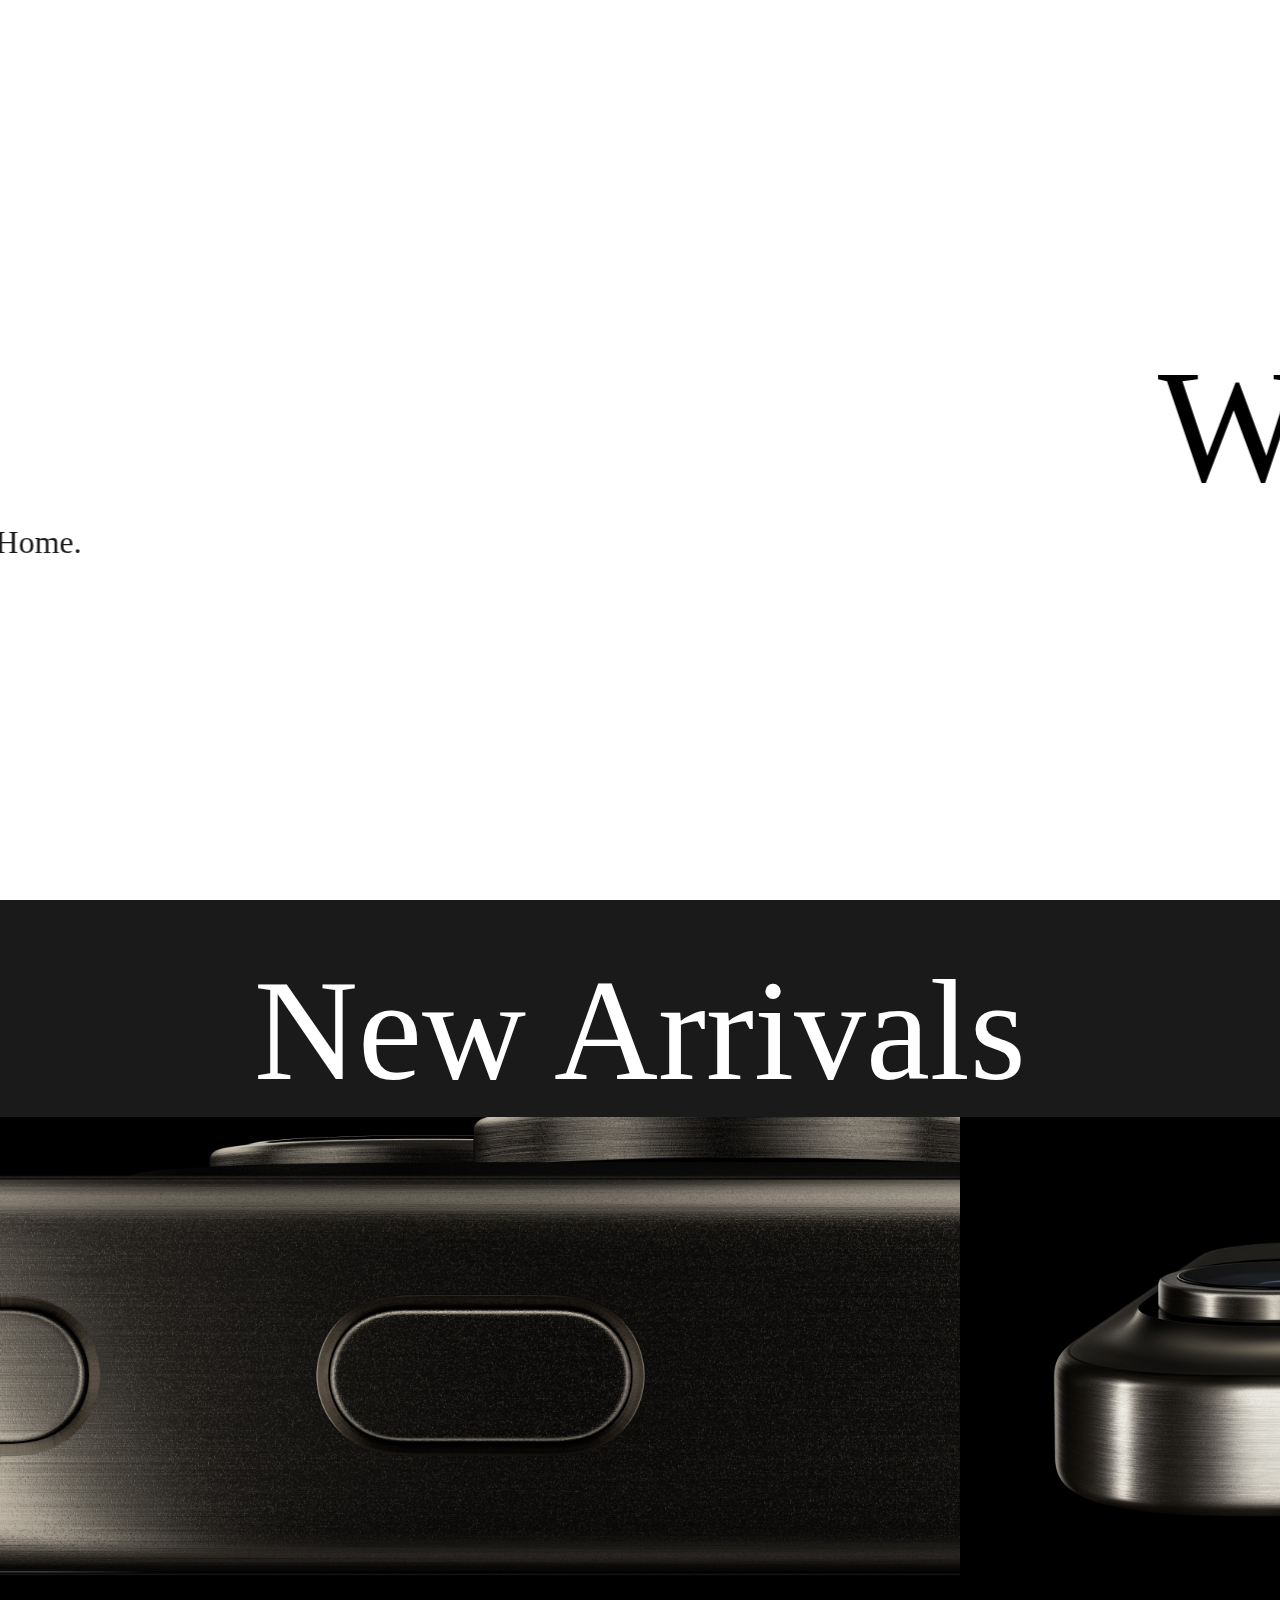
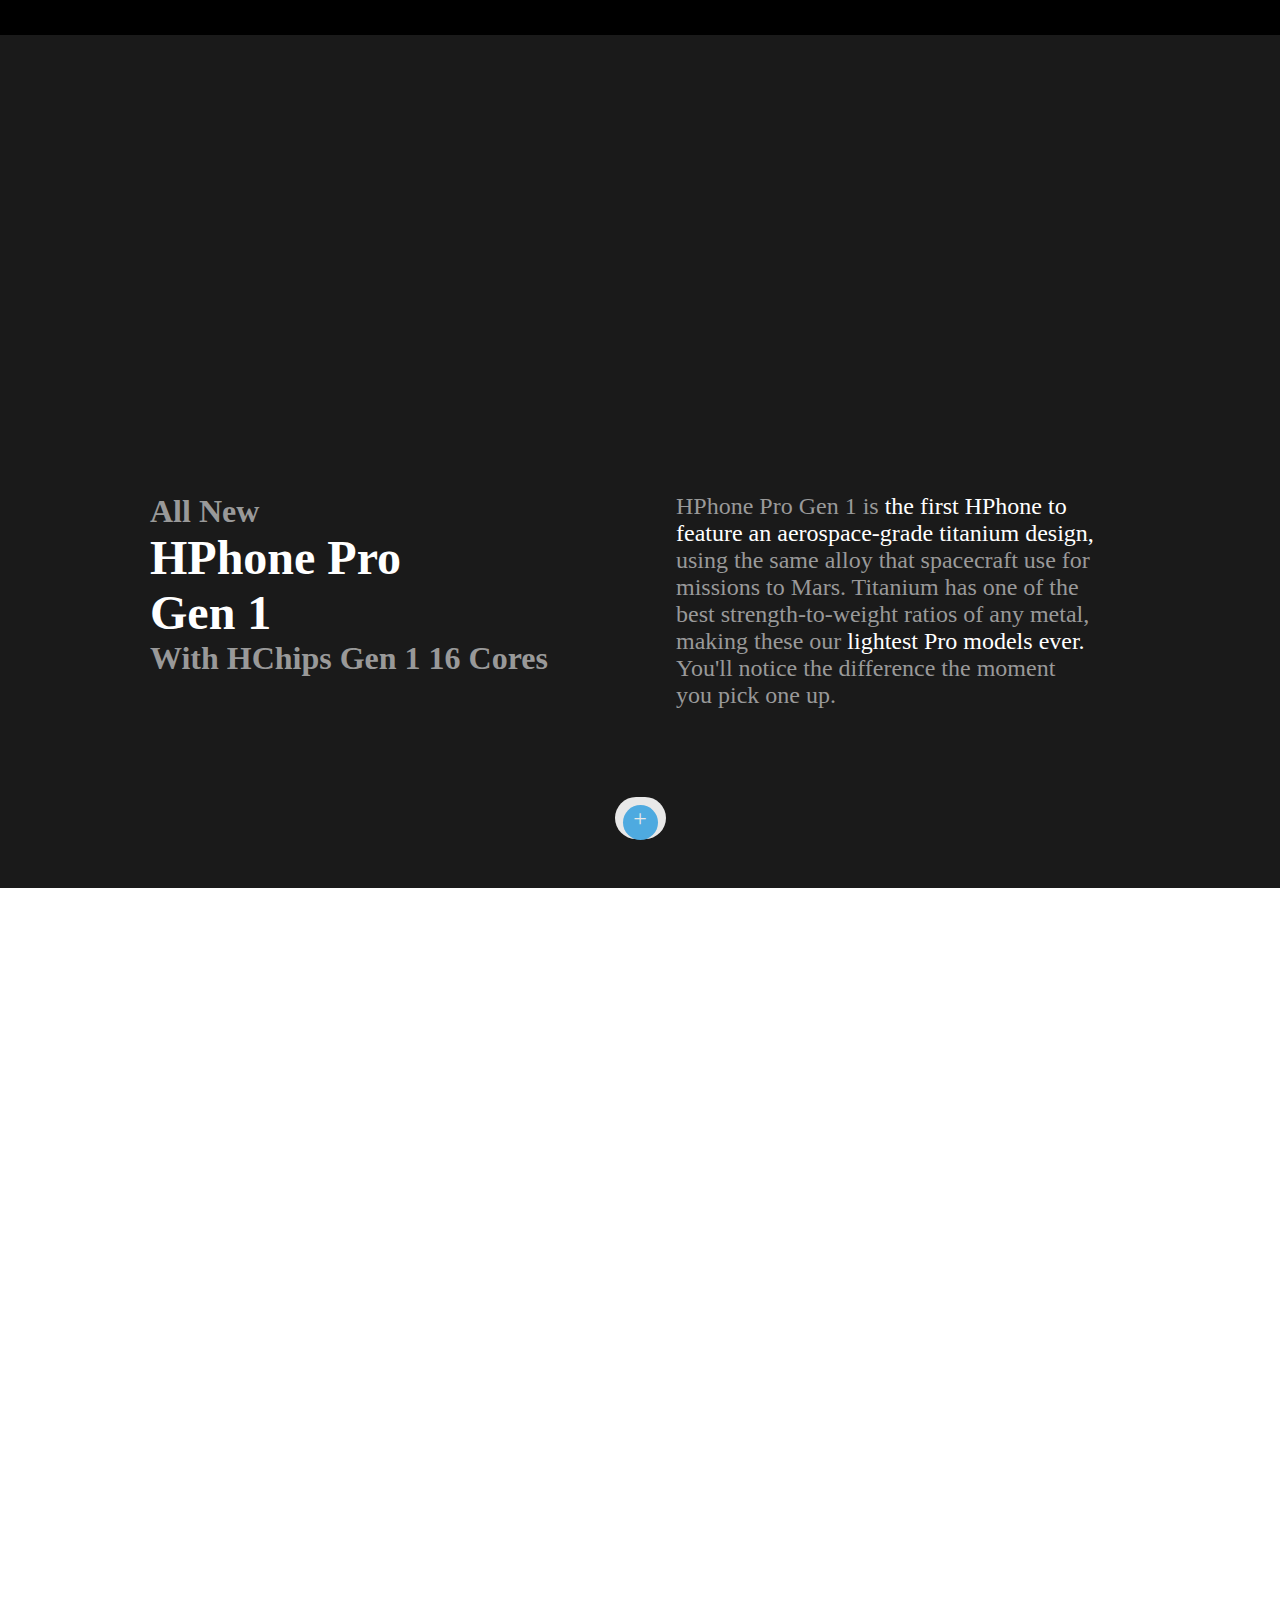
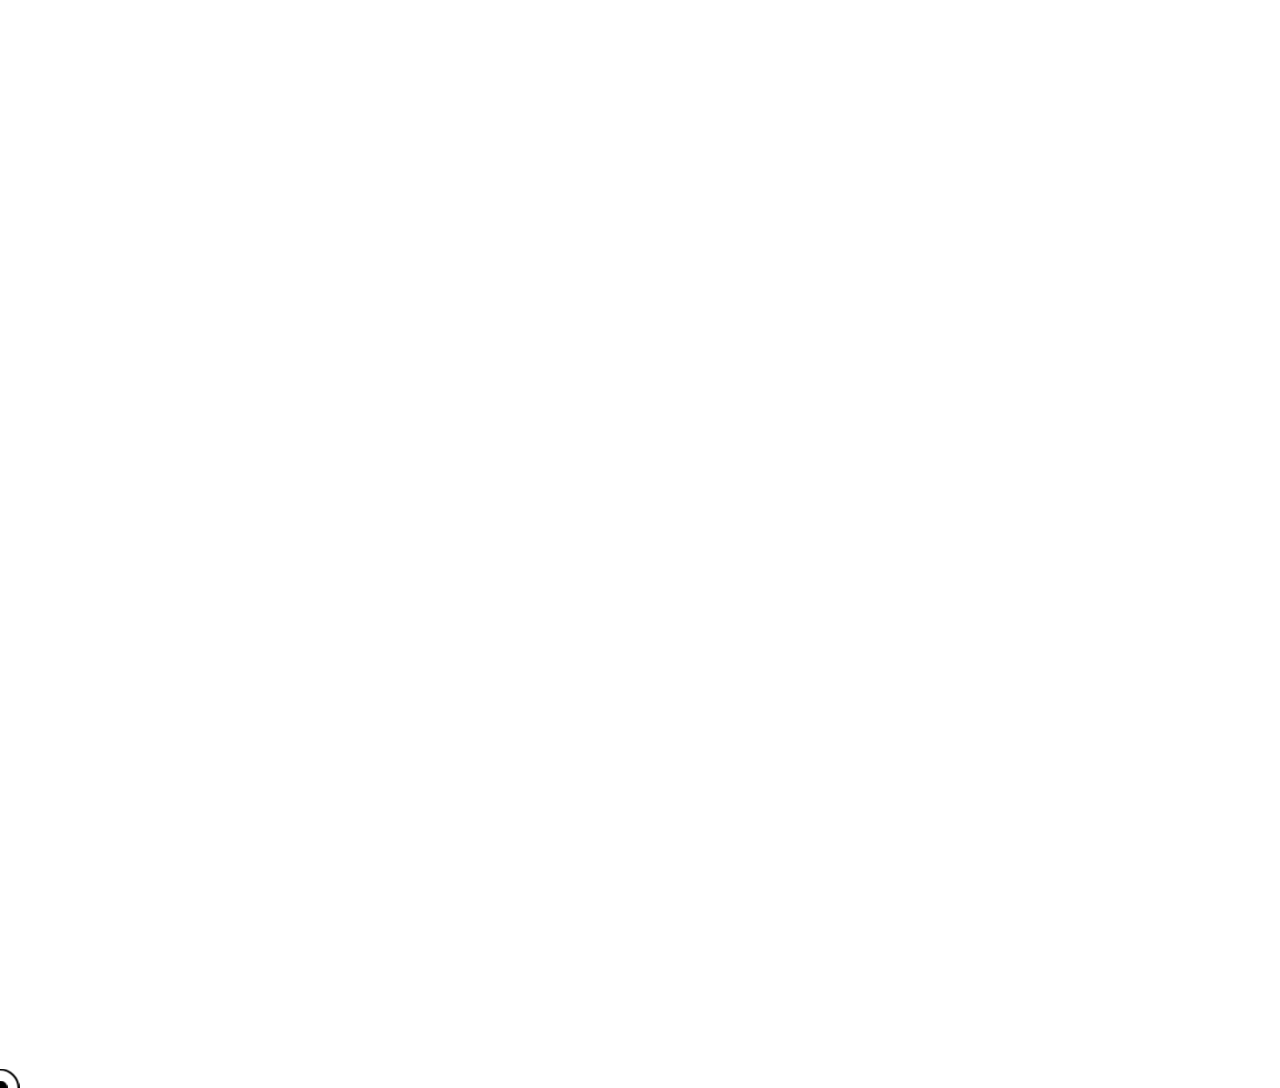
==== etc/index.html @ f1fe7c85 "V1.2 Landing Page" ====
<!DOCTYPE html>
<html lang="en">

<head>
    <meta charset="UTF-8">
    <meta name="viewport" content="width=device-width, initial-scale=1.0">
    <!-- TITLE -->
    <title>Hazen</title>
    <!-- BASE STYLE -->
    <link rel="stylesheet" href="../assets/css/base.css">
    <link rel="stylesheet" href="main.css">
    <!-- FAVICON -->
    <link rel="shortcut icon" href="../assets/icons/favicon.svg" type="image/x-icon">
</head>

<body>
    <!-- HERO SECTION -->
    <header>
        <div class="container-fluid d-flex" vh="100vh">
            <div class="m-auto">
                <marquee behavior="" direction="left" fs="10rem" scrollamount="12">
                    Welcome to CyberHazen™ <span
                        style="-webkit-text-stroke-width: 6px;-webkit-text-stroke-color: #222222;color: transparent;">&nbsp;
                        Welcome to CyberHazen™</span>
                </marquee>
                <marquee behavior="" direction="right" class="" fs="2rem" scrollamount="8">
                    &emsp;<a href="../about/" class="" hover="hsl(var(--slate)80%)" animation="color 0.3s ease"> Sign
                        up.</a>
                    &emsp;<a href="../about/" class="" hover="hsl(var(--slate)80%)" animation="color 0.3s ease">
                        About.</a>
                    &emsp;<a href="../about/" class="" hover="hsl(var(--slate)80%)" animation="color 0.3s ease">
                        Support.</a>
                    &emsp;<a href="../about/" class="" hover="hsl(var(--slate)80%)" animation="color 0.3s ease">
                        GamingZone.</a>
                    &emsp;<a href="../about/" class="" hover="hsl(var(--slate)80%)" animation="color 0.3s ease">
                        HBuds.</a>
                    &emsp;<a href="../about/" class="" hover="hsl(var(--slate)80%)" animation="color 0.3s ease">
                        HWatch.</a>
                    &emsp;<a href="../about/" class="" hover="hsl(var(--slate)80%)" animation="color 0.3s ease">
                        HTab.</a>
                    &emsp;<a href="../about/" class="" hover="hsl(var(--slate)80%)" animation="color 0.3s ease">
                        HPhone.</a>
                    &emsp;<a href="../about/" class="" hover="hsl(var(--slate)80%)"
                        animation="color 0.3s ease">HazenBook.</a>
                    &emsp;<a href="../store/" class="" hover="hsl(var(--slate)80%)" animation="color 0.3s ease">
                        Store.</a>
                    &emsp;<a href="#" class="" hover="hsl(var(--slate)80%)" animation="color 0.3s ease"> Home.</a>
                </marquee>
            </div>
        </div>
    </header>
    <!-- HERO SECTION END-->
    <!-- NAVBAR -->
    <nav animation>
        <div class="burger">
            <span></span>
            <span></span>
            <span></span>
        </div>
        <ul class="nav-items list-none mt-4 text-center" style="font-size: 1.25rem;" burger-item>
            <li class="mb-3 "><a href="#"><i class="fa-regular fa-house d-inline mx-2"></i></a></li>
            <li class="mb-3 "><a href="#"><i class="fa-regular fa-store d-inline mx-2"></i></a></li>
            <li class="mb-3 "><a href="#"><i class="fa-regular fa-laptop d-inline mx-2"></i></a></li>
            <li class="mb-3 "><a href="#"><i class="fa-regular fa-mobile d-inline mx-2"></i></a></li>
            <li class="mb-3 "><a href="#"><i class="fa-regular fa-tablet d-inline mx-2"></i></a></li>
            <li class="mb-3 "><a href="#"><i class="fa-regular fa-watch-apple d-inline mx-2"></i></a></li>
            <li class="mb-3 "><a href="#"><i class="fa-regular fa-headset d-inline mx-2"></i></a></li>
            <li class="mb-3 "><a href="#"><i class="fa-regular fa-gamepad d-inline mx-2"></i></a></li>
            <li class="mb-3 "><a href="#"><i class="fa-regular fa-comments-question d-inline mx-2"></i></a></li>
            <li class="mb-3 "><a href="#"><i class="fa-regular fa-circle-info d-inline mx-2"></i></a></li>
            <li class="mb-3 "><a href="#"><i class="fa-regular fa-user-plus d-inline mx-2"></i></a></li>
        </ul>
    </nav>
    <!-- NAVBAR END-->
    <!-- NEW ARRIVALS -->
    <section style="background: hsl(var(--slate)10%); padding: 3rem 0;">
        <marquee class="text-center" title="new arrivals" fs="9rem" scrollamount="0">New Arrivals</marquee>
        <div class="d-flex position-relative" showcase="hphone">
            <img src="../assets/img/hphone-2.png" alt="" class="w-75">
            <img src="../assets/img/hphone-1.png" alt="" class="w-75">
            <img src="../assets/img/hphone-3.png" alt="" class="w-75">
            <img src="../assets/img/hphone-4.png" alt="" class="w-75">
            <img src="../assets/img/hphone-5.png" alt="" class="w-75">
        </div>
        <div class="container">
            <h1 class="mt-10 pt-10" fs="4rem" style="color: #999999;" data-aos="fade-up" data-aos-delay="300"
                data-aos-duration="1000">Explore more.</h1>
            <div class="row mt-10 px-7">
                <div class="col-12 col-lg-6">
                    <h1 style="color: #999999;">All New</h1>
                    <h1 style="color: white ; font-size: 3rem;">HPhone Pro <br>Gen 1</h1>
                    <h1 style="color: #999999;">With HChips Gen 1 16 Cores</h1>
                </div>
                <div class="col-12 col-lg-5">
                    <p class="fs-4" style="color:#999999 ;">HPhone Pro Gen 1 is <span style="color: white;">the first
                            HPhone to feature an aerospace-grade titanium
                            design,</span> using the same alloy that spacecraft use for missions to Mars.

                        Titanium has one of the best strength-to-weight ratios of any metal, making these our <span
                            style="color: white;">lightest
                            Pro models ever.</span> You'll notice the difference the moment you pick one up.</p>

                </div>
            </div>
            <div class="mt-8 d-flex">
                <a href="#" class="m-auto">
                    <div class="more-button">
                        <span>+</span>
                        <span>Learn More.</span>
                    </div>
                </a>
            </div>
        </div>
    </section>
    <!-- NEW ARRIVALS END-->
    <!-- ANOTHER -->
    <section>
        <div class="w-50">
            <!-- <div class="all-access-pass__container">
                <div class="all-access-pass" id="aap-design" data-aap-type="base" data-aap-level="1" data-aap-kf="{&quot;start&quot;: &quot;a0t - 100vh + 40a0h&quot;, &quot;end&quot;: &quot;a0b - 50vh&quot;, &quot;anchors&quot;: [&quot;.subsection-design&quot;]}" style="opacity: 1; transform: matrix(1, 0, 0, 1, 0, 0); --aap-hint-opacity: 1; --aap-hint-scale: 0;">
                    <div class="all-access-pass__background" style="transform: matrix(1, 0, 0, 1, 0, 0); height: 56px; width: 287.837px;">
                        <button class="aap-base" data-modal-open="" data-focus-expression="{&quot;expression&quot;: &quot;a0b - 80vh&quot;, &quot;anchors&quot;: [&quot;.subsection-design&quot;], &quot;tabindex&quot;: &quot;0&quot;}" data-focus-enabled-when="enhanced" data-analytics-title="expand - design and display modal" data-analytics-click="prop3:expand - design and display modal" data-analytics-intrapage-link="" tabindex="0">
                            <span class="aap-base__text" style="opacity: 1;">More on design &amp; display</span>
                            <span class="aap-base__icon" style="transform: matrix(1, 0, 0, 1, 0, -18);">
                                <svg xmlns="http://www.w3.org/2000/svg" viewBox="0 0 36 36">
                                    <path id="_art" class="st1" d="M25.5,16.5l-5.9,0l0-5.9C19.6,9.7,18.9,9,18,9c-0.9,0-1.5,0.7-1.5,1.5l0,5.9l-5.9,0h0
                                                C9.7,16.4,9,17.1,9,18c0,0.9,0.7,1.5,1.5,1.5l5.9,0l0,5.9c0,0.9,0.7,1.5,1.5,1.5c0.9,0,1.5-0.7,1.5-1.5l0-5.9l5.9,0h0
                                                c0.9,0,1.5-0.7,1.5-1.5C27,17.2,26.3,16.5,25.5,16.5L25.5,16.5z"></path>
                                </svg>
                            </span>
                        </button>
                    </div>
                </div>
            </div> -->
        </div>
    </section>
    <!-- ANOTHER END-->
    <div class="container" vh="200vh"></div>
    <!-- <script src="../assets/components/navbar.js"></script> -->
    <div class="cursor"></div>
    <div class="cursor-outline"></div>
    <script src="../assets/components/footer.js"></script>
    <script src="../assets/js/index.js"></script>
    <script>
        window.onscroll = function () { myFunction() };

        var navbar = document.querySelector("nav");
        var sticky = navbar.offsetTop + 700;

        function myFunction() {
            if (window.pageYOffset >= sticky) {
                navbar.style.transform = "translateY(0%)"
            } else {
                navbar.style.transform = "translateY(-250%)"
            }
        };
        document.querySelector('.burger').addEventListener('click', () => {
            document.querySelector('.burger span:nth-child(1)').classList.toggle('act-1');
            document.querySelector('.burger span:nth-child(2)').classList.toggle('act-2');
            document.querySelector('.burger span:nth-child(3)').classList.toggle('act-3');
            document.querySelector('[burger-item]').classList.toggle('d-block')
        })

    </script>
    <script src="../assets/js/aos.js"></script>
    <script>
        AOS.init();
    </script>
</body>

</html>
---- assets/css/base.css ----
/*-----------------------------------------------
    FONT AWESOME
 ---------------------------------------------- */
@import url(aos.css);
@import url(../fonts/css/all.css);
@import url(../fonts/css/sharp-solid.css);
@import url(../fonts/css/sharp-regular.css);
@import url(../fonts/css/sharp-light.css);


/*-----------------------------------------------
    ROOTS
 ---------------------------------------------- */
:root {
    --bs-font-sans-serif: 'Poppins', system-ui, -apple-system, "Segoe UI", Roboto, "Helvetica Neue", "Noto Sans", "Liberation Sans", Arial, sans-serif, "Apple Color Emoji", "Segoe UI Emoji", "Segoe UI Symbol", "Noto Color Emoji";
    --bs-font-monospace: SFMono-Regular, Menlo, Monaco, Consolas, "Liberation Mono", "Courier New", monospace;
    --bs-border-radius: 0.375rem;
    --bs-border-radius-sm: 0.25rem;
    --bs-border-radius-lg: 0.5rem;
    --bs-border-radius-xl: 1rem;
    --bs-border-radius-xxl: 1.5rem;
    --bs-border-radius-2xl: 2rem;
    --bs-border-radius-pill: 50rem;
}

/*-----------------------------------------------
    UTILITYS
 ---------------------------------------------- */
body {
    overflow-x: hidden;
}

html {
    scroll-behavior: smooth;
}

[animation] {
    transition: var(--animation-custom, all .4s ease-in-out) !important;
    -webkit-transition: var(--animation-custom, all .4s ease-in-out) !important;
    -moz-transition: var(--animation-custom, all .4s ease-in-out) !important;
    -ms-transition: var(--animation-custom, all .4s ease-in-out) !important;
    -o-transition: var(--animation-custom, all .4s ease-in-out) !important;
}

[vh] {
    height: var(--custom-vh, 100vh) !important;
}

[fs] {
    font-size: var(--custom-fs, 1rem) !important;
}

[hover]:hover {
    color: var(--custom-hover, #ffffff);
}

[hidden] {
    display: none !important
}


.lead {
    font-size: 1.25rem;
    font-weight: 300
}

.d-inline {
    display: inline !important
}

.d-inline-block {
    display: inline-block !important
}

.d-block {
    display: block !important
}

.d-grid {
    display: grid !important
}

.d-inline-grid {
    display: inline-grid !important
}

.d-table {
    display: table !important
}

.d-table-row {
    display: table-row !important
}

.d-table-cell {
    display: table-cell !important
}

.d-flex {
    display: flex !important
}

.d-inline-flex {
    display: inline-flex !important
}

.d-none {
    display: none !important
}

.list-none {
    list-style: none;
}

.display-1 {
    font-size: calc(1.625rem + 4.5vw);
    font-weight: 300;
    line-height: 1.2
}

@media (min-width:1200px) {
    .display-1 {
        font-size: 5rem
    }
}

.display-2 {
    font-size: calc(1.575rem + 3.9vw);
    font-weight: 300;
    line-height: 1.2
}

@media (min-width:1200px) {
    .display-2 {
        font-size: 4.5rem
    }
}

.display-3 {
    font-size: calc(1.525rem + 3.3vw);
    font-weight: 300;
    line-height: 1.2
}

@media (min-width:1200px) {
    .display-3 {
        font-size: 4rem
    }
}

.display-4 {
    font-size: calc(1.475rem + 2.7vw);
    font-weight: 300;
    line-height: 1.2
}

@media (min-width:1200px) {
    .display-4 {
        font-size: 3.5rem
    }
}

.display-5 {
    font-size: calc(1.425rem + 2.1vw);
    font-weight: 300;
    line-height: 1.2
}

@media (min-width:1200px) {
    .display-5 {
        font-size: 3rem
    }
}

.display-6 {
    font-size: calc(1.375rem + 1.5vw);
    font-weight: 300;
    line-height: 1.2
}

@media (min-width:1200px) {
    .display-6 {
        font-size: 2.5rem
    }
}

.position-static {
    position: static !important
}

.position-relative {
    position: relative !important
}

.position-absolute {
    position: absolute !important
}

.position-fixed {
    position: fixed !important
}

.position-sticky {
    position: -webkit-sticky !important;
    position: sticky !important
}

.top-0 {
    top: 0 !important
}

.top-50 {
    top: 50% !important
}

.top-100 {
    top: 100% !important
}

.bottom-0 {
    bottom: 0 !important
}

.bottom-50 {
    bottom: 50% !important
}

.bottom-100 {
    bottom: 100% !important
}

.start-0 {
    left: 0 !important
}

.start-50 {
    left: 50% !important
}

.start-100 {
    left: 100% !important
}

.end-0 {
    right: 0 !important
}

.end-50 {
    right: 50% !important
}

.end-100 {
    right: 100% !important
}

.translate-middle {
    transform: translate(-50%, -50%) !important
}

.translate-middle-x {
    transform: translateX(-50%) !important
}

.translate-middle-y {
    transform: translateY(-50%) !important
}

.border-1 {
    border-width: 1px !important
}

.border-2 {
    border-width: 2px !important
}

.border-3 {
    border-width: 3px !important
}

.border-4 {
    border-width: 4px !important
}

.border-5 {
    border-width: 5px !important
}

.w-25 {
    width: 25% !important
}

.w-50 {
    width: 50% !important
}

.w-75 {
    width: 75% !important
}

.w-100 {
    width: 100% !important
}

.w-auto {
    width: auto !important
}

.mw-100 {
    max-width: 100% !important
}

.vw-100 {
    width: 100vw !important
}

.min-vw-100 {
    min-width: 100vw !important
}

.h-25 {
    height: 25% !important
}

.h-50 {
    height: 50% !important
}

.h-75 {
    height: 75% !important
}

.h-100 {
    height: 100% !important
}

.h-auto {
    height: auto !important
}

.mh-100 {
    max-height: 100% !important
}

.vh-100 {
    height: 100vh !important
}

.min-vh-100 {
    min-height: 100vh !important
}

.flex-fill {
    flex: 1 1 auto !important
}

.flex-row {
    flex-direction: row !important
}

.flex-column {
    flex-direction: column !important
}

.flex-row-reverse {
    flex-direction: row-reverse !important
}

.flex-column-reverse {
    flex-direction: column-reverse !important
}

.flex-grow-0 {
    flex-grow: 0 !important
}

.flex-grow-1 {
    flex-grow: 1 !important
}

.flex-shrink-0 {
    flex-shrink: 0 !important
}

.flex-shrink-1 {
    flex-shrink: 1 !important
}

.flex-wrap {
    flex-wrap: wrap !important
}

.flex-nowrap {
    flex-wrap: nowrap !important
}

.flex-wrap-reverse {
    flex-wrap: wrap-reverse !important
}

.justify-content-start {
    justify-content: flex-start !important
}

.justify-content-end {
    justify-content: flex-end !important
}

.justify-content-center {
    justify-content: center !important
}

.justify-content-between {
    justify-content: space-between !important
}

.justify-content-around {
    justify-content: space-around !important
}

.justify-content-evenly {
    justify-content: space-evenly !important
}

.align-items-start {
    align-items: flex-start !important
}

.align-items-end {
    align-items: flex-end !important
}

.align-items-center {
    align-items: center !important
}

.align-items-baseline {
    align-items: baseline !important
}

.align-items-stretch {
    align-items: stretch !important
}

.align-content-start {
    align-content: flex-start !important
}

.align-content-end {
    align-content: flex-end !important
}

.align-content-center {
    align-content: center !important
}

.align-content-between {
    align-content: space-between !important
}

.align-content-around {
    align-content: space-around !important
}

.align-content-stretch {
    align-content: stretch !important
}

.align-self-auto {
    align-self: auto !important
}

.align-self-start {
    align-self: flex-start !important
}

.align-self-end {
    align-self: flex-end !important
}

.align-self-center {
    align-self: center !important
}

.align-self-baseline {
    align-self: baseline !important
}

.align-self-stretch {
    align-self: stretch !important
}

.order-first {
    order: -1 !important
}

.order-0 {
    order: 0 !important
}

.order-1 {
    order: 1 !important
}

.order-2 {
    order: 2 !important
}

.order-3 {
    order: 3 !important
}

.order-4 {
    order: 4 !important
}

.order-5 {
    order: 5 !important
}

.order-last {
    order: 6 !important
}

.m-0 {
    margin: 0 !important;
}

.m-1 {
    margin: 0.25rem !important;
}

.m-2 {
    margin: 0.5rem !important;
}

.m-3 {
    margin: 1rem !important;
}

.m-4 {
    margin: 1.5rem !important;
}

.m-5 {
    margin: 3rem !important;
}

.m-6 {
    margin: 4rem !important;
}

.m-7 {
    margin: 5rem !important;
}

.m-8 {
    margin: 6rem !important;
}

.m-9 {
    margin: 7rem !important;
}

.m-10 {
    margin: 8rem !important;
}

.m-auto {
    margin: auto !important;
}

.mx-0 {
    margin-right: 0 !important;
    margin-left: 0 !important;
}

.mx-1 {
    margin-right: 0.25rem !important;
    margin-left: 0.25rem !important;
}

.mx-2 {
    margin-right: 0.5rem !important;
    margin-left: 0.5rem !important;
}

.mx-3 {
    margin-right: 1rem !important;
    margin-left: 1rem !important;
}

.mx-4 {
    margin-right: 1.5rem !important;
    margin-left: 1.5rem !important;
}

.mx-5 {
    margin-right: 3rem !important;
    margin-left: 3rem !important;
}

.mx-6 {
    margin-right: 4rem !important;
    margin-left: 4rem !important;
}

.mx-7 {
    margin-right: 5rem !important;
    margin-left: 5rem !important;
}

.mx-8 {
    margin-right: 6rem !important;
    margin-left: 6rem !important;
}

.mx-9 {
    margin-right: 7rem !important;
    margin-left: 7rem !important;
}

.mx-10 {
    margin-right: 8rem !important;
    margin-left: 8rem !important;
}

.mx-auto {
    margin-right: auto !important;
    margin-left: auto !important;
}

.my-0 {
    margin-top: 0 !important;
    margin-bottom: 0 !important;
}

.my-1 {
    margin-top: 0.25rem !important;
    margin-bottom: 0.25rem !important;
}

.my-2 {
    margin-top: 0.5rem !important;
    margin-bottom: 0.5rem !important;
}

.my-3 {
    margin-top: 1rem !important;
    margin-bottom: 1rem !important;
}

.my-4 {
    margin-top: 1.5rem !important;
    margin-bottom: 1.5rem !important;
}

.my-5 {
    margin-top: 3rem !important;
    margin-bottom: 3rem !important;
}

.my-6 {
    margin-top: 4rem !important;
    margin-bottom: 4rem !important;
}

.my-7 {
    margin-top: 5rem !important;
    margin-bottom: 5rem !important;
}

.my-8 {
    margin-top: 6rem !important;
    margin-bottom: 6rem !important;
}

.my-9 {
    margin-top: 7rem !important;
    margin-bottom: 7rem !important;
}

.my-10 {
    margin-top: 8rem !important;
    margin-bottom: 8rem !important;
}

.my-auto {
    margin-top: auto !important;
    margin-bottom: auto !important;
}

.mt-0 {
    margin-top: 0 !important;
}

.mt-1 {
    margin-top: 0.25rem !important;
}

.mt-2 {
    margin-top: 0.5rem !important;
}

.mt-3 {
    margin-top: 1rem !important;
}

.mt-4 {
    margin-top: 1.5rem !important;
}

.mt-5 {
    margin-top: 3rem !important;
}

.mt-6 {
    margin-top: 4rem !important;
}

.mt-7 {
    margin-top: 5rem !important;
}

.mt-8 {
    margin-top: 6rem !important;
}

.mt-9 {
    margin-top: 7rem !important;
}

.mt-10 {
    margin-top: 8rem !important;
}

.mt-auto {
    margin-top: auto !important;
}

.me-0 {
    margin-right: 0 !important;
}

.me-1 {
    margin-right: 0.25rem !important;
}

.me-2 {
    margin-right: 0.5rem !important;
}

.me-3 {
    margin-right: 1rem !important;
}

.me-4 {
    margin-right: 1.5rem !important;
}

.me-5 {
    margin-right: 3rem !important;
}

.me-6 {
    margin-right: 4rem !important;
}

.me-7 {
    margin-right: 5rem !important;
}

.me-8 {
    margin-right: 6rem !important;
}

.me-9 {
    margin-right: 7rem !important;
}

.me-10 {
    margin-right: 8rem !important;
}

.me-auto {
    margin-right: auto !important;
}

.mb-0 {
    margin-bottom: 0 !important;
}

.mb-1 {
    margin-bottom: 0.25rem !important;
}

.mb-2 {
    margin-bottom: 0.5rem !important;
}

.mb-3 {
    margin-bottom: 1rem !important;
}

.mb-4 {
    margin-bottom: 1.5rem !important;
}

.mb-5 {
    margin-bottom: 3rem !important;
}

.mb-6 {
    margin-bottom: 4rem !important;
}

.mb-7 {
    margin-bottom: 5rem !important;
}

.mb-8 {
    margin-bottom: 6rem !important;
}

.mb-9 {
    margin-bottom: 7rem !important;
}

.mb-10 {
    margin-bottom: 8rem !important;
}

.mb-auto {
    margin-bottom: auto !important;
}

.ms-0 {
    margin-left: 0 !important;
}

.ms-1 {
    margin-left: 0.25rem !important;
}

.ms-2 {
    margin-left: 0.5rem !important;
}

.ms-3 {
    margin-left: 1rem !important;
}

.ms-4 {
    margin-left: 1.5rem !important;
}

.ms-5 {
    margin-left: 3rem !important;
}

.ms-6 {
    margin-left: 4rem !important;
}

.ms-7 {
    margin-left: 5rem !important;
}

.ms-8 {
    margin-left: 6rem !important;
}

.ms-9 {
    margin-left: 7rem !important;
}

.ms-10 {
    margin-left: 8rem !important;
}

.ms-auto {
    margin-left: auto !important;
}

.p-0 {
    padding: 0 !important;
}

.p-1 {
    padding: 0.25rem !important;
}

.p-2 {
    padding: 0.5rem !important;
}

.p-3 {
    padding: 1rem !important;
}

.p-4 {
    padding: 1.5rem !important;
}

.p-5 {
    padding: 3rem !important;
}

.p-6 {
    padding: 4rem !important;
}

.p-7 {
    padding: 5rem !important;
}

.p-8 {
    padding: 6rem !important;
}

.p-9 {
    padding: 7rem !important;
}

.p-10 {
    padding: 8rem !important;
}

.px-0 {
    padding-right: 0 !important;
    padding-left: 0 !important;
}

.px-1 {
    padding-right: 0.25rem !important;
    padding-left: 0.25rem !important;
}

.px-2 {
    padding-right: 0.5rem !important;
    padding-left: 0.5rem !important;
}

.px-3 {
    padding-right: 1rem !important;
    padding-left: 1rem !important;
}

.px-4 {
    padding-right: 1.5rem !important;
    padding-left: 1.5rem !important;
}

.px-5 {
    padding-right: 3rem !important;
    padding-left: 3rem !important;
}

.px-6 {
    padding-right: 4rem !important;
    padding-left: 4rem !important;
}

.px-7 {
    padding-right: 5rem !important;
    padding-left: 5rem !important;
}

.px-8 {
    padding-right: 6rem !important;
    padding-left: 6rem !important;
}

.px-9 {
    padding-right: 7rem !important;
    padding-left: 7rem !important;
}

.px-10 {
    padding-right: 8rem !important;
    padding-left: 8rem !important;
}

.py-0 {
    padding-top: 0 !important;
    padding-bottom: 0 !important;
}

.py-1 {
    padding-top: 0.25rem !important;
    padding-bottom: 0.25rem !important;
}

.py-2 {
    padding-top: 0.5rem !important;
    padding-bottom: 0.5rem !important;
}

.py-3 {
    padding-top: 1rem !important;
    padding-bottom: 1rem !important;
}

.py-4 {
    padding-top: 1.5rem !important;
    padding-bottom: 1.5rem !important;
}

.py-5 {
    padding-top: 3rem !important;
    padding-bottom: 3rem !important;
}

.py-6 {
    padding-top: 4rem !important;
    padding-bottom: 4rem !important;
}

.py-7 {
    padding-top: 5rem !important;
    padding-bottom: 5rem !important;
}

.py-8 {
    padding-top: 6rem !important;
    padding-bottom: 6rem !important;
}

.py-9 {
    padding-top: 7rem !important;
    padding-bottom: 7rem !important;
}

.py-10 {
    padding-top: 8rem !important;
    padding-bottom: 8rem !important;
}

.pt-0 {
    padding-top: 0 !important;
}

.pt-1 {
    padding-top: 0.25rem !important;
}

.pt-2 {
    padding-top: 0.5rem !important;
}

.pt-3 {
    padding-top: 1rem !important;
}

.pt-4 {
    padding-top: 1.5rem !important;
}

.pt-5 {
    padding-top: 3rem !important;
}

.pt-6 {
    padding-top: 4rem !important;
}

.pt-7 {
    padding-top: 5rem !important;
}

.pt-8 {
    padding-top: 6rem !important;
}

.pt-9 {
    padding-top: 7rem !important;
}

.pt-10 {
    padding-top: 8rem !important;
}

.pe-0 {
    padding-right: 0 !important;
}

.pe-1 {
    padding-right: 0.25rem !important;
}

.pe-2 {
    padding-right: 0.5rem !important;
}

.pe-3 {
    padding-right: 1rem !important;
}

.pe-4 {
    padding-right: 1.5rem !important;
}

.pe-5 {
    padding-right: 3rem !important;
}

.pe-6 {
    padding-right: 4rem !important;
}

.pe-7 {
    padding-right: 5rem !important;
}

.pe-8 {
    padding-right: 6rem !important;
}

.pe-9 {
    padding-right: 7rem !important;
}

.pe-10 {
    padding-right: 8rem !important;
}

.pb-0 {
    padding-bottom: 0 !important;
}

.pb-1 {
    padding-bottom: 0.25rem !important;
}

.pb-2 {
    padding-bottom: 0.5rem !important;
}

.pb-3 {
    padding-bottom: 1rem !important;
}

.pb-4 {
    padding-bottom: 1.5rem !important;
}

.pb-5 {
    padding-bottom: 3rem !important;
}

.pb-6 {
    padding-bottom: 4rem !important;
}

.pb-7 {
    padding-bottom: 5rem !important;
}

.pb-8 {
    padding-bottom: 6rem !important;
}

.pb-9 {
    padding-bottom: 7rem !important;
}

.pb-10 {
    padding-bottom: 8rem !important;
}

.ps-0 {
    padding-left: 0 !important;
}

.ps-1 {
    padding-left: 0.25rem !important;
}

.ps-2 {
    padding-left: 0.5rem !important;
}

.ps-3 {
    padding-left: 1rem !important;
}

.ps-4 {
    padding-left: 1.5rem !important;
}

.ps-5 {
    padding-left: 3rem !important;
}

.ps-6 {
    padding-left: 4rem !important;
}

.ps-7 {
    padding-left: 5rem !important;
}

.ps-8 {
    padding-left: 6rem !important;
}

.ps-9 {
    padding-left: 7rem !important;
}

.ps-10 {
    padding-left: 8rem !important;
}

.gap-0 {
    gap: 0 !important;
}

.gap-1 {
    gap: 0.25rem !important;
}

.gap-2 {
    gap: 0.5rem !important;
}

.gap-3 {
    gap: 1rem !important;
}

.gap-4 {
    gap: 1.5rem !important;
}

.gap-5 {
    gap: 3rem !important;
}

.gap-6 {
    gap: 4rem !important;
}

.gap-7 {
    gap: 5rem !important;
}

.gap-8 {
    gap: 6rem !important;
}

.gap-9 {
    gap: 7rem !important;
}

.gap-10 {
    gap: 8rem !important;
}

.row-gap-0 {
    row-gap: 0 !important
}

.row-gap-1 {
    row-gap: .25rem !important
}

.row-gap-2 {
    row-gap: .5rem !important
}

.row-gap-3 {
    row-gap: 1rem !important
}

.row-gap-4 {
    row-gap: 1.5rem !important
}

.row-gap-5 {
    row-gap: 3rem !important
}

.column-gap-0 {
    -moz-column-gap: 0 !important;
    column-gap: 0 !important
}

.column-gap-1 {
    -moz-column-gap: 0.25rem !important;
    column-gap: .25rem !important
}

.column-gap-2 {
    -moz-column-gap: 0.5rem !important;
    column-gap: .5rem !important
}

.column-gap-3 {
    -moz-column-gap: 1rem !important;
    column-gap: 1rem !important
}

.column-gap-4 {
    -moz-column-gap: 1.5rem !important;
    column-gap: 1.5rem !important
}

.column-gap-5 {
    -moz-column-gap: 3rem !important;
    column-gap: 3rem !important
}

.font-monospace {
    font-family: var(--bs-font-monospace) !important
}

.fs-1 {
    font-size: calc(1.375rem + 1.5vw) !important
}

.fs-2 {
    font-size: calc(1.325rem + .9vw) !important
}

.fs-3 {
    font-size: calc(1.3rem + .6vw) !important
}

.fs-4 {
    font-size: calc(1.275rem + .3vw) !important
}

.fs-5 {
    font-size: 1.25rem !important
}

.fs-6 {
    font-size: 1rem !important
}

.fs-7 {
    font-size: calc(1.375rem + 1.5vw) !important
}

.fs-8 {
    font-size: 2rem !important;
}

.fs-9 {
    font-size: 2.5rem !important;
}

.fs-10 {
    font-size: 3rem !important;
}

.fs-max {
    font-size: 12rem !important;
}

.fst-italic {
    font-style: italic !important
}

.fst-normal {
    font-style: normal !important
}

.fw-lighter {
    font-weight: lighter !important
}

.fw-light {
    font-weight: 300 !important
}

.fw-normal {
    font-weight: 400 !important
}

.fw-medium {
    font-weight: 500 !important
}

.fw-semibold {
    font-weight: 600 !important
}

.fw-bold {
    font-weight: 700 !important
}

.fw-bolder {
    font-weight: bolder !important
}

.ff-custom-1 {
    font-family: var(--ff-custom-1);
}

.ff-custom-2 {
    font-family: var(--ff-custom-2);
}

.ff-custom-3 {
    font-family: var(--ff-custom-3);
}

.ff-sans-serif {
    font-family: var(--bs-font-sans-serif);
}

.ff-serif {
    font-family: 'Times New Roman', Times, serif;
}


.lh-1 {
    line-height: 1 !important
}

.lh-sm {
    line-height: 1.25 !important
}

.lh-base {
    line-height: 1.5 !important
}

.lh-lg {
    line-height: 2 !important
}

.text-start {
    text-align: left !important
}

.text-end {
    text-align: right !important
}

.text-center {
    text-align: center !important
}

.text-decoration-none {
    text-decoration: none !important
}

.text-decoration-underline {
    text-decoration: underline !important
}

.text-decoration-line-through {
    text-decoration: line-through !important
}

.text-lowercase {
    text-transform: lowercase !important
}

.text-uppercase {
    text-transform: uppercase !important
}

.text-capitalize {
    text-transform: capitalize !important
}

.text-wrap {
    white-space: normal !important
}

.text-nowrap {
    white-space: nowrap !important
}

.text-break {
    word-wrap: break-word !important;
    word-break: break-word !important
}

.link-offset-1 {
    text-underline-offset: 0.125em !important
}

.link-offset-1-hover:hover {
    text-underline-offset: 0.125em !important
}

.link-offset-2 {
    text-underline-offset: 0.25em !important
}

.link-offset-2-hover:hover {
    text-underline-offset: 0.25em !important
}

.link-offset-3 {
    text-underline-offset: 0.375em !important
}

.link-offset-3-hover:hover {
    text-underline-offset: 0.375em !important
}

.user-select-all {
    -webkit-user-select: all !important;
    -moz-user-select: all !important;
    user-select: all !important
}

.user-select-auto {
    -webkit-user-select: auto !important;
    -moz-user-select: auto !important;
    user-select: auto !important
}

.user-select-none {
    -webkit-user-select: none !important;
    -moz-user-select: none !important;
    user-select: none !important
}

.pe-none {
    pointer-events: none !important
}

.pe-auto {
    pointer-events: auto !important
}

.rounded {
    border-radius: var(--bs-border-radius) !important;
    -webkit-border-radius: var(--bs-border-radius) !important;
    -moz-border-radius: var(--bs-border-radius) !important;
    -ms-border-radius: var(--bs-border-radius) !important;
    -o-border-radius: var(--bs-border-radius) !important;
}

.rounded-0 {
    border-radius: 0 !important
}

.rounded-1 {
    border-radius: var(--bs-border-radius-sm) !important;
    -webkit-border-radius: var(--bs-border-radius-sm) !important;
    -moz-border-radius: var(--bs-border-radius-sm) !important;
    -ms-border-radius: var(--bs-border-radius-sm) !important;
    -o-border-radius: var(--bs-border-radius-sm) !important;
}

.rounded-2 {
    border-radius: var(--bs-border-radius) !important
}

.rounded-3 {
    border-radius: var(--bs-border-radius-lg) !important
}

.rounded-4 {
    border-radius: var(--bs-border-radius-xl) !important
}

.rounded-5 {
    border-radius: var(--bs-border-radius-xxl) !important
}

.rounded-circle {
    border-radius: 50% !important
}

.rounded-pill {
    border-radius: var(--bs-border-radius-pill) !important
}

.rounded-top {
    border-top-left-radius: var(--bs-border-radius) !important;
    border-top-right-radius: var(--bs-border-radius) !important
}

.rounded-top-0 {
    border-top-left-radius: 0 !important;
    border-top-right-radius: 0 !important
}

.rounded-top-1 {
    border-top-left-radius: var(--bs-border-radius-sm) !important;
    border-top-right-radius: var(--bs-border-radius-sm) !important
}

.rounded-top-2 {
    border-top-left-radius: var(--bs-border-radius) !important;
    border-top-right-radius: var(--bs-border-radius) !important
}

.rounded-top-3 {
    border-top-left-radius: var(--bs-border-radius-lg) !important;
    border-top-right-radius: var(--bs-border-radius-lg) !important
}

.rounded-top-4 {
    border-top-left-radius: var(--bs-border-radius-xl) !important;
    border-top-right-radius: var(--bs-border-radius-xl) !important
}

.rounded-top-5 {
    border-top-left-radius: var(--bs-border-radius-xxl) !important;
    border-top-right-radius: var(--bs-border-radius-xxl) !important
}

.rounded-top-circle {
    border-top-left-radius: 50% !important;
    border-top-right-radius: 50% !important
}

.rounded-top-pill {
    border-top-left-radius: var(--bs-border-radius-pill) !important;
    border-top-right-radius: var(--bs-border-radius-pill) !important
}

.rounded-end {
    border-top-right-radius: var(--bs-border-radius) !important;
    border-bottom-right-radius: var(--bs-border-radius) !important
}

.rounded-end-0 {
    border-top-right-radius: 0 !important;
    border-bottom-right-radius: 0 !important
}

.rounded-end-1 {
    border-top-right-radius: var(--bs-border-radius-sm) !important;
    border-bottom-right-radius: var(--bs-border-radius-sm) !important
}

.rounded-end-2 {
    border-top-right-radius: var(--bs-border-radius) !important;
    border-bottom-right-radius: var(--bs-border-radius) !important
}

.rounded-end-3 {
    border-top-right-radius: var(--bs-border-radius-lg) !important;
    border-bottom-right-radius: var(--bs-border-radius-lg) !important
}

.rounded-end-4 {
    border-top-right-radius: var(--bs-border-radius-xl) !important;
    border-bottom-right-radius: var(--bs-border-radius-xl) !important
}

.rounded-end-5 {
    border-top-right-radius: var(--bs-border-radius-xxl) !important;
    border-bottom-right-radius: var(--bs-border-radius-xxl) !important
}

.rounded-end-circle {
    border-top-right-radius: 50% !important;
    border-bottom-right-radius: 50% !important
}

.rounded-end-pill {
    border-top-right-radius: var(--bs-border-radius-pill) !important;
    border-bottom-right-radius: var(--bs-border-radius-pill) !important
}

.rounded-bottom {
    border-bottom-right-radius: var(--bs-border-radius) !important;
    border-bottom-left-radius: var(--bs-border-radius) !important
}

.rounded-bottom-0 {
    border-bottom-right-radius: 0 !important;
    border-bottom-left-radius: 0 !important
}

.rounded-bottom-1 {
    border-bottom-right-radius: var(--bs-border-radius-sm) !important;
    border-bottom-left-radius: var(--bs-border-radius-sm) !important
}

.rounded-bottom-2 {
    border-bottom-right-radius: var(--bs-border-radius) !important;
    border-bottom-left-radius: var(--bs-border-radius) !important
}

.rounded-bottom-3 {
    border-bottom-right-radius: var(--bs-border-radius-lg) !important;
    border-bottom-left-radius: var(--bs-border-radius-lg) !important
}

.rounded-bottom-4 {
    border-bottom-right-radius: var(--bs-border-radius-xl) !important;
    border-bottom-left-radius: var(--bs-border-radius-xl) !important
}

.rounded-bottom-5 {
    border-bottom-right-radius: var(--bs-border-radius-xxl) !important;
    border-bottom-left-radius: var(--bs-border-radius-xxl) !important
}

.rounded-bottom-circle {
    border-bottom-right-radius: 50% !important;
    border-bottom-left-radius: 50% !important
}

.rounded-bottom-pill {
    border-bottom-right-radius: var(--bs-border-radius-pill) !important;
    border-bottom-left-radius: var(--bs-border-radius-pill) !important
}

.rounded-start {
    border-bottom-left-radius: var(--bs-border-radius) !important;
    border-top-left-radius: var(--bs-border-radius) !important
}

.rounded-start-0 {
    border-bottom-left-radius: 0 !important;
    border-top-left-radius: 0 !important
}

.rounded-start-1 {
    border-bottom-left-radius: var(--bs-border-radius-sm) !important;
    border-top-left-radius: var(--bs-border-radius-sm) !important
}

.rounded-start-2 {
    border-bottom-left-radius: var(--bs-border-radius) !important;
    border-top-left-radius: var(--bs-border-radius) !important
}

.rounded-start-3 {
    border-bottom-left-radius: var(--bs-border-radius-lg) !important;
    border-top-left-radius: var(--bs-border-radius-lg) !important
}

.rounded-start-4 {
    border-bottom-left-radius: var(--bs-border-radius-xl) !important;
    border-top-left-radius: var(--bs-border-radius-xl) !important
}

.rounded-start-5 {
    border-bottom-left-radius: var(--bs-border-radius-xxl) !important;
    border-top-left-radius: var(--bs-border-radius-xxl) !important
}

.rounded-start-circle {
    border-bottom-left-radius: 50% !important;
    border-top-left-radius: 50% !important
}

.rounded-start-pill {
    border-bottom-left-radius: var(--bs-border-radius-pill) !important;
    border-top-left-radius: var(--bs-border-radius-pill) !important
}

.visible {
    visibility: visible !important
}

.invisible {
    visibility: hidden !important
}

.z-n1 {
    z-index: -1 !important
}

.z-0 {
    z-index: 0 !important
}

.z-1 {
    z-index: 1 !important
}

.z-2 {
    z-index: 2 !important
}

.z-3 {
    z-index: 3 !important
}

@media (min-width:576px) {
    .float-sm-start {
        float: left !important
    }

    .float-sm-end {
        float: right !important
    }

    .float-sm-none {
        float: none !important
    }

    .object-fit-sm-contain {
        -o-object-fit: contain !important;
        object-fit: contain !important
    }

    .object-fit-sm-cover {
        -o-object-fit: cover !important;
        object-fit: cover !important
    }

    .object-fit-sm-fill {
        -o-object-fit: fill !important;
        object-fit: fill !important
    }

    .object-fit-sm-scale {
        -o-object-fit: scale-down !important;
        object-fit: scale-down !important
    }

    .object-fit-sm-none {
        -o-object-fit: none !important;
        object-fit: none !important
    }

    .d-sm-inline {
        display: inline !important
    }

    .d-sm-inline-block {
        display: inline-block !important
    }

    .d-sm-block {
        display: block !important
    }

    .d-sm-grid {
        display: grid !important
    }

    .d-sm-inline-grid {
        display: inline-grid !important
    }

    .d-sm-table {
        display: table !important
    }

    .d-sm-table-row {
        display: table-row !important
    }

    .d-sm-table-cell {
        display: table-cell !important
    }

    .d-sm-flex {
        display: flex !important
    }

    .d-sm-inline-flex {
        display: inline-flex !important
    }

    .d-sm-none {
        display: none !important
    }

    .flex-sm-fill {
        flex: 1 1 auto !important
    }

    .flex-sm-row {
        flex-direction: row !important
    }

    .flex-sm-column {
        flex-direction: column !important
    }

    .flex-sm-row-reverse {
        flex-direction: row-reverse !important
    }

    .flex-sm-column-reverse {
        flex-direction: column-reverse !important
    }

    .flex-sm-grow-0 {
        flex-grow: 0 !important
    }

    .flex-sm-grow-1 {
        flex-grow: 1 !important
    }

    .flex-sm-shrink-0 {
        flex-shrink: 0 !important
    }

    .flex-sm-shrink-1 {
        flex-shrink: 1 !important
    }

    .flex-sm-wrap {
        flex-wrap: wrap !important
    }

    .flex-sm-nowrap {
        flex-wrap: nowrap !important
    }

    .flex-sm-wrap-reverse {
        flex-wrap: wrap-reverse !important
    }

    .justify-content-sm-start {
        justify-content: flex-start !important
    }

    .justify-content-sm-end {
        justify-content: flex-end !important
    }

    .justify-content-sm-center {
        justify-content: center !important
    }

    .justify-content-sm-between {
        justify-content: space-between !important
    }

    .justify-content-sm-around {
        justify-content: space-around !important
    }

    .justify-content-sm-evenly {
        justify-content: space-evenly !important
    }

    .align-items-sm-start {
        align-items: flex-start !important
    }

    .align-items-sm-end {
        align-items: flex-end !important
    }

    .align-items-sm-center {
        align-items: center !important
    }

    .align-items-sm-baseline {
        align-items: baseline !important
    }

    .align-items-sm-stretch {
        align-items: stretch !important
    }

    .align-content-sm-start {
        align-content: flex-start !important
    }

    .align-content-sm-end {
        align-content: flex-end !important
    }

    .align-content-sm-center {
        align-content: center !important
    }

    .align-content-sm-between {
        align-content: space-between !important
    }

    .align-content-sm-around {
        align-content: space-around !important
    }

    .align-content-sm-stretch {
        align-content: stretch !important
    }

    .align-self-sm-auto {
        align-self: auto !important
    }

    .align-self-sm-start {
        align-self: flex-start !important
    }

    .align-self-sm-end {
        align-self: flex-end !important
    }

    .align-self-sm-center {
        align-self: center !important
    }

    .align-self-sm-baseline {
        align-self: baseline !important
    }

    .align-self-sm-stretch {
        align-self: stretch !important
    }

    .order-sm-first {
        order: -1 !important
    }

    .order-sm-0 {
        order: 0 !important
    }

    .order-sm-1 {
        order: 1 !important
    }

    .order-sm-2 {
        order: 2 !important
    }

    .order-sm-3 {
        order: 3 !important
    }

    .order-sm-4 {
        order: 4 !important
    }

    .order-sm-5 {
        order: 5 !important
    }

    .order-sm-last {
        order: 6 !important
    }

    .m-sm-0 {
        margin: 0 !important;
    }

    .m-sm-1 {
        margin: 0.25rem !important;
    }

    .m-sm-2 {
        margin: 0.5rem !important;
    }

    .m-sm-3 {
        margin: 1rem !important;
    }

    .m-sm-4 {
        margin: 1.5rem !important;
    }

    .m-sm-5 {
        margin: 3rem !important;
    }

    .m-sm-6 {
        margin: 4rem !important;
    }

    .m-sm-7 {
        margin: 5rem !important;
    }

    .m-sm-8 {
        margin: 6rem !important;
    }

    .m-sm-9 {
        margin: 7rem !important;
    }

    .m-sm-10 {
        margin: 8rem !important;
    }

    .m-sm-auto {
        margin: auto !important;
    }

    .mx-sm-0 {
        margin-right: 0 !important;
        margin-left: 0 !important;
    }

    .mx-sm-1 {
        margin-right: 0.25rem !important;
        margin-left: 0.25rem !important;
    }

    .mx-sm-2 {
        margin-right: 0.5rem !important;
        margin-left: 0.5rem !important;
    }

    .mx-sm-3 {
        margin-right: 1rem !important;
        margin-left: 1rem !important;
    }

    .mx-sm-4 {
        margin-right: 1.5rem !important;
        margin-left: 1.5rem !important;
    }

    .mx-sm-5 {
        margin-right: 3rem !important;
        margin-left: 3rem !important;
    }

    .mx-sm-6 {
        margin-right: 4rem !important;
        margin-left: 4rem !important;
    }

    .mx-sm-7 {
        margin-right: 5rem !important;
        margin-left: 5rem !important;
    }

    .mx-sm-8 {
        margin-right: 6rem !important;
        margin-left: 6rem !important;
    }

    .mx-sm-9 {
        margin-right: 7rem !important;
        margin-left: 7rem !important;
    }

    .mx-sm-10 {
        margin-right: 8rem !important;
        margin-left: 8rem !important;
    }

    .mx-sm-auto {
        margin-right: auto !important;
        margin-left: auto !important;
    }

    .my-sm-0 {
        margin-top: 0 !important;
        margin-bottom: 0 !important;
    }

    .my-sm-1 {
        margin-top: 0.25rem !important;
        margin-bottom: 0.25rem !important;
    }

    .my-sm-2 {
        margin-top: 0.5rem !important;
        margin-bottom: 0.5rem !important;
    }

    .my-sm-3 {
        margin-top: 1rem !important;
        margin-bottom: 1rem !important;
    }

    .my-sm-4 {
        margin-top: 1.5rem !important;
        margin-bottom: 1.5rem !important;
    }

    .my-sm-5 {
        margin-top: 3rem !important;
        margin-bottom: 3rem !important;
    }

    .my-sm-6 {
        margin-top: 4rem !important;
        margin-bottom: 4rem !important;
    }

    .my-sm-7 {
        margin-top: 5rem !important;
        margin-bottom: 5rem !important;
    }

    .my-sm-8 {
        margin-top: 6rem !important;
        margin-bottom: 6rem !important;
    }

    .my-sm-9 {
        margin-top: 7rem !important;
        margin-bottom: 7rem !important;
    }

    .my-sm-10 {
        margin-top: 8rem !important;
        margin-bottom: 8rem !important;
    }

    .my-sm-auto {
        margin-top: auto !important;
        margin-bottom: auto !important;
    }

    .mt-sm-0 {
        margin-top: 0 !important;
    }

    .mt-sm-1 {
        margin-top: 0.25rem !important;
    }

    .mt-sm-2 {
        margin-top: 0.5rem !important;
    }

    .mt-sm-3 {
        margin-top: 1rem !important;
    }

    .mt-sm-4 {
        margin-top: 1.5rem !important;
    }

    .mt-sm-5 {
        margin-top: 3rem !important;
    }

    .mt-sm-6 {
        margin-top: 4rem !important;
    }

    .mt-sm-7 {
        margin-top: 5rem !important;
    }

    .mt-sm-8 {
        margin-top: 6rem !important;
    }

    .mt-sm-9 {
        margin-top: 7rem !important;
    }

    .mt-sm-10 {
        margin-top: 8rem !important;
    }

    .mt-sm-auto {
        margin-top: auto !important;
    }

    .me-sm-0 {
        margin-right: 0 !important;
    }

    .me-sm-1 {
        margin-right: 0.25rem !important;
    }

    .me-sm-2 {
        margin-right: 0.5rem !important;
    }

    .me-sm-3 {
        margin-right: 1rem !important;
    }

    .me-sm-4 {
        margin-right: 1.5rem !important;
    }

    .me-sm-5 {
        margin-right: 3rem !important;
    }

    .me-sm-6 {
        margin-right: 4rem !important;
    }

    .me-sm-7 {
        margin-right: 5rem !important;
    }

    .me-sm-8 {
        margin-right: 6rem !important;
    }

    .me-sm-9 {
        margin-right: 7rem !important;
    }

    .me-sm-10 {
        margin-right: 8rem !important;
    }

    .me-sm-auto {
        margin-right: auto !important;
    }

    .mb-sm-0 {
        margin-bottom: 0 !important;
    }

    .mb-sm-1 {
        margin-bottom: 0.25rem !important;
    }

    .mb-sm-2 {
        margin-bottom: 0.5rem !important;
    }

    .mb-sm-3 {
        margin-bottom: 1rem !important;
    }

    .mb-sm-4 {
        margin-bottom: 1.5rem !important;
    }

    .mb-sm-5 {
        margin-bottom: 3rem !important;
    }

    .mb-sm-6 {
        margin-bottom: 4rem !important;
    }

    .mb-sm-7 {
        margin-bottom: 5rem !important;
    }

    .mb-sm-8 {
        margin-bottom: 6rem !important;
    }

    .mb-sm-9 {
        margin-bottom: 7rem !important;
    }

    .mb-sm-10 {
        margin-bottom: 8rem !important;
    }

    .mb-sm-auto {
        margin-bottom: auto !important;
    }

    .ms-sm-0 {
        margin-left: 0 !important;
    }

    .ms-sm-1 {
        margin-left: 0.25rem !important;
    }

    .ms-sm-2 {
        margin-left: 0.5rem !important;
    }

    .ms-sm-3 {
        margin-left: 1rem !important;
    }

    .ms-sm-4 {
        margin-left: 1.5rem !important;
    }

    .ms-sm-5 {
        margin-left: 3rem !important;
    }

    .ms-sm-6 {
        margin-left: 4rem !important;
    }

    .ms-sm-7 {
        margin-left: 5rem !important;
    }

    .ms-sm-8 {
        margin-left: 6rem !important;
    }

    .ms-sm-9 {
        margin-left: 7rem !important;
    }

    .ms-sm-10 {
        margin-left: 8rem !important;
    }

    .ms-sm-auto {
        margin-left: auto !important;
    }

    .p-sm-0 {
        padding: 0 !important;
    }

    .p-sm-1 {
        padding: 0.25rem !important;
    }

    .p-sm-2 {
        padding: 0.5rem !important;
    }

    .p-sm-3 {
        padding: 1rem !important;
    }

    .p-sm-4 {
        padding: 1.5rem !important;
    }

    .p-sm-5 {
        padding: 3rem !important;
    }

    .p-sm-6 {
        padding: 4rem !important;
    }

    .p-sm-7 {
        padding: 5rem !important;
    }

    .p-sm-8 {
        padding: 6rem !important;
    }

    .p-sm-9 {
        padding: 7rem !important;
    }

    .p-sm-10 {
        padding: 8rem !important;
    }

    .px-sm-0 {
        padding-right: 0 !important;
        padding-left: 0 !important;
    }

    .px-sm-1 {
        padding-right: 0.25rem !important;
        padding-left: 0.25rem !important;
    }

    .px-sm-2 {
        padding-right: 0.5rem !important;
        padding-left: 0.5rem !important;
    }

    .px-sm-3 {
        padding-right: 1rem !important;
        padding-left: 1rem !important;
    }

    .px-sm-4 {
        padding-right: 1.5rem !important;
        padding-left: 1.5rem !important;
    }

    .px-sm-5 {
        padding-right: 3rem !important;
        padding-left: 3rem !important;
    }

    .px-sm-6 {
        padding-right: 4rem !important;
        padding-left: 4rem !important;
    }

    .px-sm-7 {
        padding-right: 5rem !important;
        padding-left: 5rem !important;
    }

    .px-sm-8 {
        padding-right: 6rem !important;
        padding-left: 6rem !important;
    }

    .px-sm-9 {
        padding-right: 7rem !important;
        padding-left: 7rem !important;
    }

    .px-sm-10 {
        padding-right: 8rem !important;
        padding-left: 8rem !important;
    }

    .py-sm-0 {
        padding-top: 0 !important;
        padding-bottom: 0 !important;
    }

    .py-sm-1 {
        padding-top: 0.25rem !important;
        padding-bottom: 0.25rem !important;
    }

    .py-sm-2 {
        padding-top: 0.5rem !important;
        padding-bottom: 0.5rem !important;
    }

    .py-sm-3 {
        padding-top: 1rem !important;
        padding-bottom: 1rem !important;
    }

    .py-sm-4 {
        padding-top: 1.5rem !important;
        padding-bottom: 1.5rem !important;
    }

    .py-sm-5 {
        padding-top: 3rem !important;
        padding-bottom: 3rem !important;
    }

    .py-sm-6 {
        padding-top: 4rem !important;
        padding-bottom: 4rem !important;
    }

    .py-sm-7 {
        padding-top: 5rem !important;
        padding-bottom: 5rem !important;
    }

    .py-sm-8 {
        padding-top: 6rem !important;
        padding-bottom: 6rem !important;
    }

    .py-sm-9 {
        padding-top: 7rem !important;
        padding-bottom: 7rem !important;
    }

    .py-sm-10 {
        padding-top: 8rem !important;
        padding-bottom: 8rem !important;
    }

    .pt-sm-0 {
        padding-top: 0 !important;
    }

    .pt-sm-1 {
        padding-top: 0.25rem !important;
    }

    .pt-sm-2 {
        padding-top: 0.5rem !important;
    }

    .pt-sm-3 {
        padding-top: 1rem !important;
    }

    .pt-sm-4 {
        padding-top: 1.5rem !important;
    }

    .pt-sm-5 {
        padding-top: 3rem !important;
    }

    .pt-sm-6 {
        padding-top: 4rem !important;
    }

    .pt-sm-7 {
        padding-top: 5rem !important;
    }

    .pt-sm-8 {
        padding-top: 6rem !important;
    }

    .pt-sm-9 {
        padding-top: 7rem !important;
    }

    .pt-sm-10 {
        padding-top: 8rem !important;
    }

    .pe-sm-0 {
        padding-right: 0 !important;
    }

    .pe-sm-1 {
        padding-right: 0.25rem !important;
    }

    .pe-sm-2 {
        padding-right: 0.5rem !important;
    }

    .pe-sm-3 {
        padding-right: 1rem !important;
    }

    .pe-sm-4 {
        padding-right: 1.5rem !important;
    }

    .pe-sm-5 {
        padding-right: 3rem !important;
    }

    .pe-sm-6 {
        padding-right: 4rem !important;
    }

    .pe-sm-7 {
        padding-right: 5rem !important;
    }

    .pe-sm-8 {
        padding-right: 6rem !important;
    }

    .pe-sm-9 {
        padding-right: 7rem !important;
    }

    .pe-sm-10 {
        padding-right: 8rem !important;
    }

    .pb-sm-0 {
        padding-bottom: 0 !important;
    }

    .pb-sm-1 {
        padding-bottom: 0.25rem !important;
    }

    .pb-sm-2 {
        padding-bottom: 0.5rem !important;
    }

    .pb-sm-3 {
        padding-bottom: 1rem !important;
    }

    .pb-sm-4 {
        padding-bottom: 1.5rem !important;
    }

    .pb-sm-5 {
        padding-bottom: 3rem !important;
    }

    .pb-sm-6 {
        padding-bottom: 4rem !important;
    }

    .pb-sm-7 {
        padding-bottom: 5rem !important;
    }

    .pb-sm-8 {
        padding-bottom: 6rem !important;
    }

    .pb-sm-9 {
        padding-bottom: 7rem !important;
    }

    .pb-sm-10 {
        padding-bottom: 8rem !important;
    }

    .ps-sm-0 {
        padding-left: 0 !important;
    }

    .ps-sm-1 {
        padding-left: 0.25rem !important;
    }

    .ps-sm-2 {
        padding-left: 0.5rem !important;
    }

    .ps-sm-3 {
        padding-left: 1rem !important;
    }

    .ps-sm-4 {
        padding-left: 1.5rem !important;
    }

    .ps-sm-5 {
        padding-left: 3rem !important;
    }

    .ps-sm-6 {
        padding-left: 4rem !important;
    }

    .ps-sm-7 {
        padding-left: 5rem !important;
    }

    .ps-sm-8 {
        padding-left: 6rem !important;
    }

    .ps-sm-9 {
        padding-left: 7rem !important;
    }

    .ps-sm-10 {
        padding-left: 8rem !important;
    }

    .gap-sm-0 {
        gap: 0 !important;
    }

    .gap-sm-1 {
        gap: 0.25rem !important;
    }

    .gap-sm-2 {
        gap: 0.5rem !important;
    }

    .gap-sm-3 {
        gap: 1rem !important;
    }

    .gap-sm-4 {
        gap: 1.5rem !important;
    }

    .gap-sm-5 {
        gap: 3rem !important;
    }

    .gap-sm-6 {
        gap: 4rem !important;
    }

    .gap-sm-7 {
        gap: 5rem !important;
    }

    .gap-sm-8 {
        gap: 6rem !important;
    }

    .gap-sm-9 {
        gap: 7rem !important;
    }

    .gap-sm-10 {
        gap: 8rem !important;
    }

    .gap-sm-0 {
        gap: 0 !important
    }

    .gap-sm-1 {
        gap: .25rem !important
    }

    .gap-sm-2 {
        gap: .5rem !important
    }

    .gap-sm-3 {
        gap: 1rem !important
    }

    .gap-sm-4 {
        gap: 1.5rem !important
    }

    .gap-sm-5 {
        gap: 3rem !important
    }

    .row-gap-sm-0 {
        row-gap: 0 !important
    }

    .row-gap-sm-1 {
        row-gap: .25rem !important
    }

    .row-gap-sm-2 {
        row-gap: .5rem !important
    }

    .row-gap-sm-3 {
        row-gap: 1rem !important
    }

    .row-gap-sm-4 {
        row-gap: 1.5rem !important
    }

    .row-gap-sm-5 {
        row-gap: 3rem !important
    }

    .column-gap-sm-0 {
        -moz-column-gap: 0 !important;
        column-gap: 0 !important
    }

    .column-gap-sm-1 {
        -moz-column-gap: 0.25rem !important;
        column-gap: .25rem !important
    }

    .column-gap-sm-2 {
        -moz-column-gap: 0.5rem !important;
        column-gap: .5rem !important
    }

    .column-gap-sm-3 {
        -moz-column-gap: 1rem !important;
        column-gap: 1rem !important
    }

    .column-gap-sm-4 {
        -moz-column-gap: 1.5rem !important;
        column-gap: 1.5rem !important
    }

    .column-gap-sm-5 {
        -moz-column-gap: 3rem !important;
        column-gap: 3rem !important
    }

    .text-sm-start {
        text-align: left !important
    }

    .text-sm-end {
        text-align: right !important
    }

    .text-sm-center {
        text-align: center !important
    }
}

@media (min-width:768px) {
    .float-md-start {
        float: left !important
    }

    .float-md-end {
        float: right !important
    }

    .float-md-none {
        float: none !important
    }

    .object-fit-md-contain {
        -o-object-fit: contain !important;
        object-fit: contain !important
    }

    .object-fit-md-cover {
        -o-object-fit: cover !important;
        object-fit: cover !important
    }

    .object-fit-md-fill {
        -o-object-fit: fill !important;
        object-fit: fill !important
    }

    .object-fit-md-scale {
        -o-object-fit: scale-down !important;
        object-fit: scale-down !important
    }

    .object-fit-md-none {
        -o-object-fit: none !important;
        object-fit: none !important
    }

    .d-md-inline {
        display: inline !important
    }

    .d-md-inline-block {
        display: inline-block !important
    }

    .d-md-block {
        display: block !important
    }

    .d-md-grid {
        display: grid !important
    }

    .d-md-inline-grid {
        display: inline-grid !important
    }

    .d-md-table {
        display: table !important
    }

    .d-md-table-row {
        display: table-row !important
    }

    .d-md-table-cell {
        display: table-cell !important
    }

    .d-md-flex {
        display: flex !important
    }

    .d-md-inline-flex {
        display: inline-flex !important
    }

    .d-md-none {
        display: none !important
    }

    .flex-md-fill {
        flex: 1 1 auto !important
    }

    .flex-md-row {
        flex-direction: row !important
    }

    .flex-md-column {
        flex-direction: column !important
    }

    .flex-md-row-reverse {
        flex-direction: row-reverse !important
    }

    .flex-md-column-reverse {
        flex-direction: column-reverse !important
    }

    .flex-md-grow-0 {
        flex-grow: 0 !important
    }

    .flex-md-grow-1 {
        flex-grow: 1 !important
    }

    .flex-md-shrink-0 {
        flex-shrink: 0 !important
    }

    .flex-md-shrink-1 {
        flex-shrink: 1 !important
    }

    .flex-md-wrap {
        flex-wrap: wrap !important
    }

    .flex-md-nowrap {
        flex-wrap: nowrap !important
    }

    .flex-md-wrap-reverse {
        flex-wrap: wrap-reverse !important
    }

    .justify-content-md-start {
        justify-content: flex-start !important
    }

    .justify-content-md-end {
        justify-content: flex-end !important
    }

    .justify-content-md-center {
        justify-content: center !important
    }

    .justify-content-md-between {
        justify-content: space-between !important
    }

    .justify-content-md-around {
        justify-content: space-around !important
    }

    .justify-content-md-evenly {
        justify-content: space-evenly !important
    }

    .align-items-md-start {
        align-items: flex-start !important
    }

    .align-items-md-end {
        align-items: flex-end !important
    }

    .align-items-md-center {
        align-items: center !important
    }

    .align-items-md-baseline {
        align-items: baseline !important
    }

    .align-items-md-stretch {
        align-items: stretch !important
    }

    .align-content-md-start {
        align-content: flex-start !important
    }

    .align-content-md-end {
        align-content: flex-end !important
    }

    .align-content-md-center {
        align-content: center !important
    }

    .align-content-md-between {
        align-content: space-between !important
    }

    .align-content-md-around {
        align-content: space-around !important
    }

    .align-content-md-stretch {
        align-content: stretch !important
    }

    .align-self-md-auto {
        align-self: auto !important
    }

    .align-self-md-start {
        align-self: flex-start !important
    }

    .align-self-md-end {
        align-self: flex-end !important
    }

    .align-self-md-center {
        align-self: center !important
    }

    .align-self-md-baseline {
        align-self: baseline !important
    }

    .align-self-md-stretch {
        align-self: stretch !important
    }

    .order-md-first {
        order: -1 !important
    }

    .order-md-0 {
        order: 0 !important
    }

    .order-md-1 {
        order: 1 !important
    }

    .order-md-2 {
        order: 2 !important
    }

    .order-md-3 {
        order: 3 !important
    }

    .order-md-4 {
        order: 4 !important
    }

    .order-md-5 {
        order: 5 !important
    }

    .order-md-last {
        order: 6 !important
    }

    .m-md-0 {
        margin: 0 !important;
    }

    .m-md-0 {
        margin: 0 !important;
    }

    .m-md-1 {
        margin: 0.25rem !important;
    }

    .m-md-2 {
        margin: 0.5rem !important;
    }

    .m-md-3 {
        margin: 1rem !important;
    }

    .m-md-4 {
        margin: 1.5rem !important;
    }

    .m-md-5 {
        margin: 3rem !important;
    }

    .m-md-6 {
        margin: 4rem !important;
    }

    .m-md-7 {
        margin: 5rem !important;
    }

    .m-md-8 {
        margin: 6rem !important;
    }

    .m-md-9 {
        margin: 7rem !important;
    }

    .m-md-10 {
        margin: 8rem !important;
    }

    .m-md-auto {
        margin: auto !important;
    }

    .mx-md-0 {
        margin-right: 0 !important;
        margin-left: 0 !important;
    }

    .mx-md-1 {
        margin-right: 0.25rem !important;
        margin-left: 0.25rem !important;
    }

    .mx-md-2 {
        margin-right: 0.5rem !important;
        margin-left: 0.5rem !important;
    }

    .mx-md-3 {
        margin-right: 1rem !important;
        margin-left: 1rem !important;
    }

    .mx-md-4 {
        margin-right: 1.5rem !important;
        margin-left: 1.5rem !important;
    }

    .mx-md-5 {
        margin-right: 3rem !important;
        margin-left: 3rem !important;
    }

    .mx-md-6 {
        margin-right: 4rem !important;
        margin-left: 4rem !important;
    }

    .mx-md-7 {
        margin-right: 5rem !important;
        margin-left: 5rem !important;
    }

    .mx-md-8 {
        margin-right: 6rem !important;
        margin-left: 6rem !important;
    }

    .mx-md-9 {
        margin-right: 7rem !important;
        margin-left: 7rem !important;
    }

    .mx-md-10 {
        margin-right: 8rem !important;
        margin-left: 8rem !important;
    }

    .mx-md-auto {
        margin-right: auto !important;
        margin-left: auto !important;
    }

    .my-md-0 {
        margin-top: 0 !important;
        margin-bottom: 0 !important;
    }

    .my-md-1 {
        margin-top: 0.25rem !important;
        margin-bottom: 0.25rem !important;
    }

    .my-md-2 {
        margin-top: 0.5rem !important;
        margin-bottom: 0.5rem !important;
    }

    .my-md-3 {
        margin-top: 1rem !important;
        margin-bottom: 1rem !important;
    }

    .my-md-4 {
        margin-top: 1.5rem !important;
        margin-bottom: 1.5rem !important;
    }

    .my-md-5 {
        margin-top: 3rem !important;
        margin-bottom: 3rem !important;
    }

    .my-md-6 {
        margin-top: 4rem !important;
        margin-bottom: 4rem !important;
    }

    .my-md-7 {
        margin-top: 5rem !important;
        margin-bottom: 5rem !important;
    }

    .my-md-8 {
        margin-top: 6rem !important;
        margin-bottom: 6rem !important;
    }

    .my-md-9 {
        margin-top: 7rem !important;
        margin-bottom: 7rem !important;
    }

    .my-md-10 {
        margin-top: 8rem !important;
        margin-bottom: 8rem !important;
    }

    .my-md-auto {
        margin-top: auto !important;
        margin-bottom: auto !important;
    }

    .mt-md-0 {
        margin-top: 0 !important;
    }

    .mt-md-1 {
        margin-top: 0.25rem !important;
    }

    .mt-md-2 {
        margin-top: 0.5rem !important;
    }

    .mt-md-3 {
        margin-top: 1rem !important;
    }

    .mt-md-4 {
        margin-top: 1.5rem !important;
    }

    .mt-md-5 {
        margin-top: 3rem !important;
    }

    .mt-md-6 {
        margin-top: 4rem !important;
    }

    .mt-md-7 {
        margin-top: 5rem !important;
    }

    .mt-md-8 {
        margin-top: 6rem !important;
    }

    .mt-md-9 {
        margin-top: 7rem !important;
    }

    .mt-md-10 {
        margin-top: 8rem !important;
    }

    .mt-md-auto {
        margin-top: auto !important;
    }

    .me-md-0 {
        margin-right: 0 !important;
    }

    .me-md-1 {
        margin-right: 0.25rem !important;
    }

    .me-md-2 {
        margin-right: 0.5rem !important;
    }

    .me-md-3 {
        margin-right: 1rem !important;
    }

    .me-md-4 {
        margin-right: 1.5rem !important;
    }

    .me-md-5 {
        margin-right: 3rem !important;
    }

    .me-md-6 {
        margin-right: 4rem !important;
    }

    .me-md-7 {
        margin-right: 5rem !important;
    }

    .me-md-8 {
        margin-right: 6rem !important;
    }

    .me-md-9 {
        margin-right: 7rem !important;
    }

    .me-md-10 {
        margin-right: 8rem !important;
    }

    .me-md-auto {
        margin-right: auto !important;
    }

    .mb-md-0 {
        margin-bottom: 0 !important;
    }

    .mb-md-1 {
        margin-bottom: 0.25rem !important;
    }

    .mb-md-2 {
        margin-bottom: 0.5rem !important;
    }

    .mb-md-3 {
        margin-bottom: 1rem !important;
    }

    .mb-md-4 {
        margin-bottom: 1.5rem !important;
    }

    .mb-md-5 {
        margin-bottom: 3rem !important;
    }

    .mb-md-6 {
        margin-bottom: 4rem !important;
    }

    .mb-md-7 {
        margin-bottom: 5rem !important;
    }

    .mb-md-8 {
        margin-bottom: 6rem !important;
    }

    .mb-md-9 {
        margin-bottom: 7rem !important;
    }

    .mb-md-10 {
        margin-bottom: 8rem !important;
    }

    .mb-md-auto {
        margin-bottom: auto !important;
    }

    .ms-md-0 {
        margin-left: 0 !important;
    }

    .ms-md-1 {
        margin-left: 0.25rem !important;
    }

    .ms-md-2 {
        margin-left: 0.5rem !important;
    }

    .ms-md-3 {
        margin-left: 1rem !important;
    }

    .ms-md-4 {
        margin-left: 1.5rem !important;
    }

    .ms-md-5 {
        margin-left: 3rem !important;
    }

    .ms-md-6 {
        margin-left: 4rem !important;
    }

    .ms-md-7 {
        margin-left: 5rem !important;
    }

    .ms-md-8 {
        margin-left: 6rem !important;
    }

    .ms-md-9 {
        margin-left: 7rem !important;
    }

    .ms-md-10 {
        margin-left: 8rem !important;
    }

    .ms-md-auto {
        margin-left: auto !important;
    }

    .p-md-0 {
        padding: 0 !important;
    }

    .p-md-1 {
        padding: 0.25rem !important;
    }

    .p-md-2 {
        padding: 0.5rem !important;
    }

    .p-md-3 {
        padding: 1rem !important;
    }

    .p-md-4 {
        padding: 1.5rem !important;
    }

    .p-md-5 {
        padding: 3rem !important;
    }

    .p-md-6 {
        padding: 4rem !important;
    }

    .p-md-7 {
        padding: 5rem !important;
    }

    .p-md-8 {
        padding: 6rem !important;
    }

    .p-md-9 {
        padding: 7rem !important;
    }

    .p-md-10 {
        padding: 8rem !important;
    }

    .px-md-0 {
        padding-right: 0 !important;
        padding-left: 0 !important;
    }

    .px-md-1 {
        padding-right: 0.25rem !important;
        padding-left: 0.25rem !important;
    }

    .px-md-2 {
        padding-right: 0.5rem !important;
        padding-left: 0.5rem !important;
    }

    .px-md-3 {
        padding-right: 1rem !important;
        padding-left: 1rem !important;
    }

    .px-md-4 {
        padding-right: 1.5rem !important;
        padding-left: 1.5rem !important;
    }

    .px-md-5 {
        padding-right: 3rem !important;
        padding-left: 3rem !important;
    }

    .px-md-6 {
        padding-right: 4rem !important;
        padding-left: 4rem !important;
    }

    .px-md-7 {
        padding-right: 5rem !important;
        padding-left: 5rem !important;
    }

    .px-md-8 {
        padding-right: 6rem !important;
        padding-left: 6rem !important;
    }

    .px-md-9 {
        padding-right: 7rem !important;
        padding-left: 7rem !important;
    }

    .px-md-10 {
        padding-right: 8rem !important;
        padding-left: 8rem !important;
    }

    .py-md-0 {
        padding-top: 0 !important;
        padding-bottom: 0 !important;
    }

    .py-md-1 {
        padding-top: 0.25rem !important;
        padding-bottom: 0.25rem !important;
    }

    .py-md-2 {
        padding-top: 0.5rem !important;
        padding-bottom: 0.5rem !important;
    }

    .py-md-3 {
        padding-top: 1rem !important;
        padding-bottom: 1rem !important;
    }

    .py-md-4 {
        padding-top: 1.5rem !important;
        padding-bottom: 1.5rem !important;
    }

    .py-md-5 {
        padding-top: 3rem !important;
        padding-bottom: 3rem !important;
    }

    .py-md-6 {
        padding-top: 4rem !important;
        padding-bottom: 4rem !important;
    }

    .py-md-7 {
        padding-top: 5rem !important;
        padding-bottom: 5rem !important;
    }

    .py-md-8 {
        padding-top: 6rem !important;
        padding-bottom: 6rem !important;
    }

    .py-md-9 {
        padding-top: 7rem !important;
        padding-bottom: 7rem !important;
    }

    .py-md-10 {
        padding-top: 8rem !important;
        padding-bottom: 8rem !important;
    }

    .pt-md-0 {
        padding-top: 0 !important;
    }

    .pt-md-1 {
        padding-top: 0.25rem !important;
    }

    .pt-md-2 {
        padding-top: 0.5rem !important;
    }

    .pt-md-3 {
        padding-top: 1rem !important;
    }

    .pt-md-4 {
        padding-top: 1.5rem !important;
    }

    .pt-md-5 {
        padding-top: 3rem !important;
    }

    .pt-md-6 {
        padding-top: 4rem !important;
    }

    .pt-md-7 {
        padding-top: 5rem !important;
    }

    .pt-md-8 {
        padding-top: 6rem !important;
    }

    .pt-md-9 {
        padding-top: 7rem !important;
    }

    .pt-md-10 {
        padding-top: 8rem !important;
    }

    .pe-md-0 {
        padding-right: 0 !important;
    }

    .pe-md-1 {
        padding-right: 0.25rem !important;
    }

    .pe-md-2 {
        padding-right: 0.5rem !important;
    }

    .pe-md-3 {
        padding-right: 1rem !important;
    }

    .pe-md-4 {
        padding-right: 1.5rem !important;
    }

    .pe-md-5 {
        padding-right: 3rem !important;
    }

    .pe-md-6 {
        padding-right: 4rem !important;
    }

    .pe-md-7 {
        padding-right: 5rem !important;
    }

    .pe-md-8 {
        padding-right: 6rem !important;
    }

    .pe-md-9 {
        padding-right: 7rem !important;
    }

    .pe-md-10 {
        padding-right: 8rem !important;
    }

    .pb-md-0 {
        padding-bottom: 0 !important;
    }

    .pb-md-1 {
        padding-bottom: 0.25rem !important;
    }

    .pb-md-2 {
        padding-bottom: 0.5rem !important;
    }

    .pb-md-3 {
        padding-bottom: 1rem !important;
    }

    .pb-md-4 {
        padding-bottom: 1.5rem !important;
    }

    .pb-md-5 {
        padding-bottom: 3rem !important;
    }

    .pb-md-6 {
        padding-bottom: 4rem !important;
    }

    .pb-md-7 {
        padding-bottom: 5rem !important;
    }

    .pb-md-8 {
        padding-bottom: 6rem !important;
    }

    .pb-md-9 {
        padding-bottom: 7rem !important;
    }

    .pb-md-10 {
        padding-bottom: 8rem !important;
    }

    .ps-md-0 {
        padding-left: 0 !important;
    }

    .ps-md-1 {
        padding-left: 0.25rem !important;
    }

    .ps-md-2 {
        padding-left: 0.5rem !important;
    }

    .ps-md-3 {
        padding-left: 1rem !important;
    }

    .ps-md-4 {
        padding-left: 1.5rem !important;
    }

    .ps-md-5 {
        padding-left: 3rem !important;
    }

    .ps-md-6 {
        padding-left: 4rem !important;
    }

    .ps-md-7 {
        padding-left: 5rem !important;
    }

    .ps-md-8 {
        padding-left: 6rem !important;
    }

    .ps-md-9 {
        padding-left: 7rem !important;
    }

    .ps-md-10 {
        padding-left: 8rem !important;
    }

    .gap-md-0 {
        gap: 0 !important;
    }

    .gap-md-1 {
        gap: 0.25rem !important;
    }

    .gap-md-2 {
        gap: 0.5rem !important;
    }

    .gap-md-3 {
        gap: 1rem !important;
    }

    .gap-md-4 {
        gap: 1.5rem !important;
    }

    .gap-md-5 {
        gap: 3rem !important;
    }

    .gap-md-6 {
        gap: 4rem !important;
    }

    .gap-md-7 {
        gap: 5rem !important;
    }

    .gap-md-8 {
        gap: 6rem !important;
    }

    .gap-md-9 {
        gap: 7rem !important;
    }

    .gap-md-10 {
        gap: 8rem !important;
    }

    .row-gap-md-0 {
        row-gap: 0 !important
    }

    .row-gap-md-1 {
        row-gap: .25rem !important
    }

    .row-gap-md-2 {
        row-gap: .5rem !important
    }

    .row-gap-md-3 {
        row-gap: 1rem !important
    }

    .row-gap-md-4 {
        row-gap: 1.5rem !important
    }

    .row-gap-md-5 {
        row-gap: 3rem !important
    }

    .column-gap-md-0 {
        -moz-column-gap: 0 !important;
        column-gap: 0 !important
    }

    .column-gap-md-1 {
        -moz-column-gap: 0.25rem !important;
        column-gap: .25rem !important
    }

    .column-gap-md-2 {
        -moz-column-gap: 0.5rem !important;
        column-gap: .5rem !important
    }

    .column-gap-md-3 {
        -moz-column-gap: 1rem !important;
        column-gap: 1rem !important
    }

    .column-gap-md-4 {
        -moz-column-gap: 1.5rem !important;
        column-gap: 1.5rem !important
    }

    .column-gap-md-5 {
        -moz-column-gap: 3rem !important;
        column-gap: 3rem !important
    }

    .text-md-start {
        text-align: left !important
    }

    .text-md-end {
        text-align: right !important
    }

    .text-md-center {
        text-align: center !important
    }
}

@media (min-width:992px) {
    .float-lg-start {
        float: left !important
    }

    .float-lg-end {
        float: right !important
    }

    .float-lg-none {
        float: none !important
    }

    .object-fit-lg-contain {
        -o-object-fit: contain !important;
        object-fit: contain !important
    }

    .object-fit-lg-cover {
        -o-object-fit: cover !important;
        object-fit: cover !important
    }

    .object-fit-lg-fill {
        -o-object-fit: fill !important;
        object-fit: fill !important
    }

    .object-fit-lg-scale {
        -o-object-fit: scale-down !important;
        object-fit: scale-down !important
    }

    .object-fit-lg-none {
        -o-object-fit: none !important;
        object-fit: none !important
    }

    .d-lg-inline {
        display: inline !important
    }

    .d-lg-inline-block {
        display: inline-block !important
    }

    .d-lg-block {
        display: block !important
    }

    .d-lg-grid {
        display: grid !important
    }

    .d-lg-inline-grid {
        display: inline-grid !important
    }

    .d-lg-table {
        display: table !important
    }

    .d-lg-table-row {
        display: table-row !important
    }

    .d-lg-table-cell {
        display: table-cell !important
    }

    .d-lg-flex {
        display: flex !important
    }

    .d-lg-inline-flex {
        display: inline-flex !important
    }

    .d-lg-none {
        display: none !important
    }

    .flex-lg-fill {
        flex: 1 1 auto !important
    }

    .flex-lg-row {
        flex-direction: row !important
    }

    .flex-lg-column {
        flex-direction: column !important
    }

    .flex-lg-row-reverse {
        flex-direction: row-reverse !important
    }

    .flex-lg-column-reverse {
        flex-direction: column-reverse !important
    }

    .flex-lg-grow-0 {
        flex-grow: 0 !important
    }

    .flex-lg-grow-1 {
        flex-grow: 1 !important
    }

    .flex-lg-shrink-0 {
        flex-shrink: 0 !important
    }

    .flex-lg-shrink-1 {
        flex-shrink: 1 !important
    }

    .flex-lg-wrap {
        flex-wrap: wrap !important
    }

    .flex-lg-nowrap {
        flex-wrap: nowrap !important
    }

    .flex-lg-wrap-reverse {
        flex-wrap: wrap-reverse !important
    }

    .justify-content-lg-start {
        justify-content: flex-start !important
    }

    .justify-content-lg-end {
        justify-content: flex-end !important
    }

    .justify-content-lg-center {
        justify-content: center !important
    }

    .justify-content-lg-between {
        justify-content: space-between !important
    }

    .justify-content-lg-around {
        justify-content: space-around !important
    }

    .justify-content-lg-evenly {
        justify-content: space-evenly !important
    }

    .align-items-lg-start {
        align-items: flex-start !important
    }

    .align-items-lg-end {
        align-items: flex-end !important
    }

    .align-items-lg-center {
        align-items: center !important
    }

    .align-items-lg-baseline {
        align-items: baseline !important
    }

    .align-items-lg-stretch {
        align-items: stretch !important
    }

    .align-content-lg-start {
        align-content: flex-start !important
    }

    .align-content-lg-end {
        align-content: flex-end !important
    }

    .align-content-lg-center {
        align-content: center !important
    }

    .align-content-lg-between {
        align-content: space-between !important
    }

    .align-content-lg-around {
        align-content: space-around !important
    }

    .align-content-lg-stretch {
        align-content: stretch !important
    }

    .align-self-lg-auto {
        align-self: auto !important
    }

    .align-self-lg-start {
        align-self: flex-start !important
    }

    .align-self-lg-end {
        align-self: flex-end !important
    }

    .align-self-lg-center {
        align-self: center !important
    }

    .align-self-lg-baseline {
        align-self: baseline !important
    }

    .align-self-lg-stretch {
        align-self: stretch !important
    }

    .order-lg-first {
        order: -1 !important
    }

    .order-lg-0 {
        order: 0 !important
    }

    .order-lg-1 {
        order: 1 !important
    }

    .order-lg-2 {
        order: 2 !important
    }

    .order-lg-3 {
        order: 3 !important
    }

    .order-lg-4 {
        order: 4 !important
    }

    .order-lg-5 {
        order: 5 !important
    }

    .order-lg-last {
        order: 6 !important
    }

    .m-lg-0 {
        margin: 0 !important;
    }

    .m-lg-1 {
        margin: 0.25rem !important;
    }

    .m-lg-2 {
        margin: 0.5rem !important;
    }

    .m-lg-3 {
        margin: 1rem !important;
    }

    .m-lg-4 {
        margin: 1.5rem !important;
    }

    .m-lg-5 {
        margin: 3rem !important;
    }

    .m-lg-6 {
        margin: 4rem !important;
    }

    .m-lg-7 {
        margin: 5rem !important;
    }

    .m-lg-8 {
        margin: 6rem !important;
    }

    .m-lg-9 {
        margin: 7rem !important;
    }

    .m-lg-10 {
        margin: 8rem !important;
    }

    .m-lg-auto {
        margin: auto !important;
    }

    .mx-lg-0 {
        margin-right: 0 !important;
        margin-left: 0 !important;
    }

    .mx-lg-1 {
        margin-right: 0.25rem !important;
        margin-left: 0.25rem !important;
    }

    .mx-lg-2 {
        margin-right: 0.5rem !important;
        margin-left: 0.5rem !important;
    }

    .mx-lg-3 {
        margin-right: 1rem !important;
        margin-left: 1rem !important;
    }

    .mx-lg-4 {
        margin-right: 1.5rem !important;
        margin-left: 1.5rem !important;
    }

    .mx-lg-5 {
        margin-right: 3rem !important;
        margin-left: 3rem !important;
    }

    .mx-lg-6 {
        margin-right: 4rem !important;
        margin-left: 4rem !important;
    }

    .mx-lg-7 {
        margin-right: 5rem !important;
        margin-left: 5rem !important;
    }

    .mx-lg-8 {
        margin-right: 6rem !important;
        margin-left: 6rem !important;
    }

    .mx-lg-9 {
        margin-right: 7rem !important;
        margin-left: 7rem !important;
    }

    .mx-lg-10 {
        margin-right: 8rem !important;
        margin-left: 8rem !important;
    }

    .mx-lg-auto {
        margin-right: auto !important;
        margin-left: auto !important;
    }

    .my-lg-0 {
        margin-top: 0 !important;
        margin-bottom: 0 !important;
    }

    .my-lg-1 {
        margin-top: 0.25rem !important;
        margin-bottom: 0.25rem !important;
    }

    .my-lg-2 {
        margin-top: 0.5rem !important;
        margin-bottom: 0.5rem !important;
    }

    .my-lg-3 {
        margin-top: 1rem !important;
        margin-bottom: 1rem !important;
    }

    .my-lg-4 {
        margin-top: 1.5rem !important;
        margin-bottom: 1.5rem !important;
    }

    .my-lg-5 {
        margin-top: 3rem !important;
        margin-bottom: 3rem !important;
    }

    .my-lg-6 {
        margin-top: 4rem !important;
        margin-bottom: 4rem !important;
    }

    .my-lg-7 {
        margin-top: 5rem !important;
        margin-bottom: 5rem !important;
    }

    .my-lg-8 {
        margin-top: 6rem !important;
        margin-bottom: 6rem !important;
    }

    .my-lg-9 {
        margin-top: 7rem !important;
        margin-bottom: 7rem !important;
    }

    .my-lg-10 {
        margin-top: 8rem !important;
        margin-bottom: 8rem !important;
    }

    .my-lg-auto {
        margin-top: auto !important;
        margin-bottom: auto !important;
    }

    .mt-lg-0 {
        margin-top: 0 !important;
    }

    .mt-lg-1 {
        margin-top: 0.25rem !important;
    }

    .mt-lg-2 {
        margin-top: 0.5rem !important;
    }

    .mt-lg-3 {
        margin-top: 1rem !important;
    }

    .mt-lg-4 {
        margin-top: 1.5rem !important;
    }

    .mt-lg-5 {
        margin-top: 3rem !important;
    }

    .mt-lg-6 {
        margin-top: 4rem !important;
    }

    .mt-lg-7 {
        margin-top: 5rem !important;
    }

    .mt-lg-8 {
        margin-top: 6rem !important;
    }

    .mt-lg-9 {
        margin-top: 7rem !important;
    }

    .mt-lg-10 {
        margin-top: 8rem !important;
    }

    .mt-lg-auto {
        margin-top: auto !important;
    }

    .me-lg-0 {
        margin-right: 0 !important;
    }

    .me-lg-1 {
        margin-right: 0.25rem !important;
    }

    .me-lg-2 {
        margin-right: 0.5rem !important;
    }

    .me-lg-3 {
        margin-right: 1rem !important;
    }

    .me-lg-4 {
        margin-right: 1.5rem !important;
    }

    .me-lg-5 {
        margin-right: 3rem !important;
    }

    .me-lg-6 {
        margin-right: 4rem !important;
    }

    .me-lg-7 {
        margin-right: 5rem !important;
    }

    .me-lg-8 {
        margin-right: 6rem !important;
    }

    .me-lg-9 {
        margin-right: 7rem !important;
    }

    .me-lg-10 {
        margin-right: 8rem !important;
    }

    .me-lg-auto {
        margin-right: auto !important;
    }

    .mb-lg-0 {
        margin-bottom: 0 !important;
    }

    .mb-lg-1 {
        margin-bottom: 0.25rem !important;
    }

    .mb-lg-2 {
        margin-bottom: 0.5rem !important;
    }

    .mb-lg-3 {
        margin-bottom: 1rem !important;
    }

    .mb-lg-4 {
        margin-bottom: 1.5rem !important;
    }

    .mb-lg-5 {
        margin-bottom: 3rem !important;
    }

    .mb-lg-6 {
        margin-bottom: 4rem !important;
    }

    .mb-lg-7 {
        margin-bottom: 5rem !important;
    }

    .mb-lg-8 {
        margin-bottom: 6rem !important;
    }

    .mb-lg-9 {
        margin-bottom: 7rem !important;
    }

    .mb-lg-10 {
        margin-bottom: 8rem !important;
    }

    .mb-lg-auto {
        margin-bottom: auto !important;
    }

    .ms-lg-0 {
        margin-left: 0 !important;
    }

    .ms-lg-1 {
        margin-left: 0.25rem !important;
    }

    .ms-lg-2 {
        margin-left: 0.5rem !important;
    }

    .ms-lg-3 {
        margin-left: 1rem !important;
    }

    .ms-lg-4 {
        margin-left: 1.5rem !important;
    }

    .ms-lg-5 {
        margin-left: 3rem !important;
    }

    .ms-lg-6 {
        margin-left: 4rem !important;
    }

    .ms-lg-7 {
        margin-left: 5rem !important;
    }

    .ms-lg-8 {
        margin-left: 6rem !important;
    }

    .ms-lg-9 {
        margin-left: 7rem !important;
    }

    .ms-lg-10 {
        margin-left: 8rem !important;
    }

    .ms-lg-auto {
        margin-left: auto !important;
    }

    .p-lg-0 {
        padding: 0 !important;
    }

    .p-lg-1 {
        padding: 0.25rem !important;
    }

    .p-lg-2 {
        padding: 0.5rem !important;
    }

    .p-lg-3 {
        padding: 1rem !important;
    }

    .p-lg-4 {
        padding: 1.5rem !important;
    }

    .p-lg-5 {
        padding: 3rem !important;
    }

    .p-lg-6 {
        padding: 4rem !important;
    }

    .p-lg-7 {
        padding: 5rem !important;
    }

    .p-lg-8 {
        padding: 6rem !important;
    }

    .p-lg-9 {
        padding: 7rem !important;
    }

    .p-lg-10 {
        padding: 8rem !important;
    }

    .px-lg-0 {
        padding-right: 0 !important;
        padding-left: 0 !important;
    }

    .px-lg-1 {
        padding-right: 0.25rem !important;
        padding-left: 0.25rem !important;
    }

    .px-lg-2 {
        padding-right: 0.5rem !important;
        padding-left: 0.5rem !important;
    }

    .px-lg-3 {
        padding-right: 1rem !important;
        padding-left: 1rem !important;
    }

    .px-lg-4 {
        padding-right: 1.5rem !important;
        padding-left: 1.5rem !important;
    }

    .px-lg-5 {
        padding-right: 3rem !important;
        padding-left: 3rem !important;
    }

    .px-lg-6 {
        padding-right: 4rem !important;
        padding-left: 4rem !important;
    }

    .px-lg-7 {
        padding-right: 5rem !important;
        padding-left: 5rem !important;
    }

    .px-lg-8 {
        padding-right: 6rem !important;
        padding-left: 6rem !important;
    }

    .px-lg-9 {
        padding-right: 7rem !important;
        padding-left: 7rem !important;
    }

    .px-lg-10 {
        padding-right: 8rem !important;
        padding-left: 8rem !important;
    }

    .py-lg-0 {
        padding-top: 0 !important;
        padding-bottom: 0 !important;
    }

    .py-lg-1 {
        padding-top: 0.25rem !important;
        padding-bottom: 0.25rem !important;
    }

    .py-lg-2 {
        padding-top: 0.5rem !important;
        padding-bottom: 0.5rem !important;
    }

    .py-lg-3 {
        padding-top: 1rem !important;
        padding-bottom: 1rem !important;
    }

    .py-lg-4 {
        padding-top: 1.5rem !important;
        padding-bottom: 1.5rem !important;
    }

    .py-lg-5 {
        padding-top: 3rem !important;
        padding-bottom: 3rem !important;
    }

    .py-lg-6 {
        padding-top: 4rem !important;
        padding-bottom: 4rem !important;
    }

    .py-lg-7 {
        padding-top: 5rem !important;
        padding-bottom: 5rem !important;
    }

    .py-lg-8 {
        padding-top: 6rem !important;
        padding-bottom: 6rem !important;
    }

    .py-lg-9 {
        padding-top: 7rem !important;
        padding-bottom: 7rem !important;
    }

    .py-lg-10 {
        padding-top: 8rem !important;
        padding-bottom: 8rem !important;
    }

    .pt-lg-0 {
        padding-top: 0 !important;
    }

    .pt-lg-1 {
        padding-top: 0.25rem !important;
    }

    .pt-lg-2 {
        padding-top: 0.5rem !important;
    }

    .pt-lg-3 {
        padding-top: 1rem !important;
    }

    .pt-lg-4 {
        padding-top: 1.5rem !important;
    }

    .pt-lg-5 {
        padding-top: 3rem !important;
    }

    .pt-lg-6 {
        padding-top: 4rem !important;
    }

    .pt-lg-7 {
        padding-top: 5rem !important;
    }

    .pt-lg-8 {
        padding-top: 6rem !important;
    }

    .pt-lg-9 {
        padding-top: 7rem !important;
    }

    .pt-lg-10 {
        padding-top: 8rem !important;
    }

    .pe-lg-0 {
        padding-right: 0 !important;
    }

    .pe-lg-1 {
        padding-right: 0.25rem !important;
    }

    .pe-lg-2 {
        padding-right: 0.5rem !important;
    }

    .pe-lg-3 {
        padding-right: 1rem !important;
    }

    .pe-lg-4 {
        padding-right: 1.5rem !important;
    }

    .pe-lg-5 {
        padding-right: 3rem !important;
    }

    .pe-lg-6 {
        padding-right: 4rem !important;
    }

    .pe-lg-7 {
        padding-right: 5rem !important;
    }

    .pe-lg-8 {
        padding-right: 6rem !important;
    }

    .pe-lg-9 {
        padding-right: 7rem !important;
    }

    .pe-lg-10 {
        padding-right: 8rem !important;
    }

    .pb-lg-0 {
        padding-bottom: 0 !important;
    }

    .pb-lg-1 {
        padding-bottom: 0.25rem !important;
    }

    .pb-lg-2 {
        padding-bottom: 0.5rem !important;
    }

    .pb-lg-3 {
        padding-bottom: 1rem !important;
    }

    .pb-lg-4 {
        padding-bottom: 1.5rem !important;
    }

    .pb-lg-5 {
        padding-bottom: 3rem !important;
    }

    .pb-lg-6 {
        padding-bottom: 4rem !important;
    }

    .pb-lg-7 {
        padding-bottom: 5rem !important;
    }

    .pb-lg-8 {
        padding-bottom: 6rem !important;
    }

    .pb-lg-9 {
        padding-bottom: 7rem !important;
    }

    .pb-lg-10 {
        padding-bottom: 8rem !important;
    }

    .ps-lg-0 {
        padding-left: 0 !important;
    }

    .ps-lg-1 {
        padding-left: 0.25rem !important;
    }

    .ps-lg-2 {
        padding-left: 0.5rem !important;
    }

    .ps-lg-3 {
        padding-left: 1rem !important;
    }

    .ps-lg-4 {
        padding-left: 1.5rem !important;
    }

    .ps-lg-5 {
        padding-left: 3rem !important;
    }

    .ps-lg-6 {
        padding-left: 4rem !important;
    }

    .ps-lg-7 {
        padding-left: 5rem !important;
    }

    .ps-lg-8 {
        padding-left: 6rem !important;
    }

    .ps-lg-9 {
        padding-left: 7rem !important;
    }

    .ps-lg-10 {
        padding-left: 8rem !important;
    }

    .gap-lg-0 {
        gap: 0 !important;
    }

    .gap-lg-1 {
        gap: 0.25rem !important;
    }

    .gap-lg-2 {
        gap: 0.5rem !important;
    }

    .gap-lg-3 {
        gap: 1rem !important;
    }

    .gap-lg-4 {
        gap: 1.5rem !important;
    }

    .gap-lg-5 {
        gap: 3rem !important;
    }

    .gap-lg-6 {
        gap: 4rem !important;
    }

    .gap-lg-7 {
        gap: 5rem !important;
    }

    .gap-lg-8 {
        gap: 6rem !important;
    }

    .gap-lg-9 {
        gap: 7rem !important;
    }

    .gap-lg-10 {
        gap: 8rem !important;
    }

    .row-gap-lg-0 {
        row-gap: 0 !important
    }

    .row-gap-lg-1 {
        row-gap: .25rem !important
    }

    .row-gap-lg-2 {
        row-gap: .5rem !important
    }

    .row-gap-lg-3 {
        row-gap: 1rem !important
    }

    .row-gap-lg-4 {
        row-gap: 1.5rem !important
    }

    .row-gap-lg-5 {
        row-gap: 3rem !important
    }

    .column-gap-lg-0 {
        -moz-column-gap: 0 !important;
        column-gap: 0 !important
    }

    .column-gap-lg-1 {
        -moz-column-gap: 0.25rem !important;
        column-gap: .25rem !important
    }

    .column-gap-lg-2 {
        -moz-column-gap: 0.5rem !important;
        column-gap: .5rem !important
    }

    .column-gap-lg-3 {
        -moz-column-gap: 1rem !important;
        column-gap: 1rem !important
    }

    .column-gap-lg-4 {
        -moz-column-gap: 1.5rem !important;
        column-gap: 1.5rem !important
    }

    .column-gap-lg-5 {
        -moz-column-gap: 3rem !important;
        column-gap: 3rem !important
    }

    .text-lg-start {
        text-align: left !important
    }

    .text-lg-end {
        text-align: right !important
    }

    .text-lg-center {
        text-align: center !important
    }
}

@media (min-width:1200px) {
    .float-xl-start {
        float: left !important
    }

    .float-xl-end {
        float: right !important
    }

    .float-xl-none {
        float: none !important
    }

    .object-fit-xl-contain {
        -o-object-fit: contain !important;
        object-fit: contain !important
    }

    .object-fit-xl-cover {
        -o-object-fit: cover !important;
        object-fit: cover !important
    }

    .object-fit-xl-fill {
        -o-object-fit: fill !important;
        object-fit: fill !important
    }

    .object-fit-xl-scale {
        -o-object-fit: scale-down !important;
        object-fit: scale-down !important
    }

    .object-fit-xl-none {
        -o-object-fit: none !important;
        object-fit: none !important
    }

    .d-xl-inline {
        display: inline !important
    }

    .d-xl-inline-block {
        display: inline-block !important
    }

    .d-xl-block {
        display: block !important
    }

    .d-xl-grid {
        display: grid !important
    }

    .d-xl-inline-grid {
        display: inline-grid !important
    }

    .d-xl-table {
        display: table !important
    }

    .d-xl-table-row {
        display: table-row !important
    }

    .d-xl-table-cell {
        display: table-cell !important
    }

    .d-xl-flex {
        display: flex !important
    }

    .d-xl-inline-flex {
        display: inline-flex !important
    }

    .d-xl-none {
        display: none !important
    }

    .flex-xl-fill {
        flex: 1 1 auto !important
    }

    .flex-xl-row {
        flex-direction: row !important
    }

    .flex-xl-column {
        flex-direction: column !important
    }

    .flex-xl-row-reverse {
        flex-direction: row-reverse !important
    }

    .flex-xl-column-reverse {
        flex-direction: column-reverse !important
    }

    .flex-xl-grow-0 {
        flex-grow: 0 !important
    }

    .flex-xl-grow-1 {
        flex-grow: 1 !important
    }

    .flex-xl-shrink-0 {
        flex-shrink: 0 !important
    }

    .flex-xl-shrink-1 {
        flex-shrink: 1 !important
    }

    .flex-xl-wrap {
        flex-wrap: wrap !important
    }

    .flex-xl-nowrap {
        flex-wrap: nowrap !important
    }

    .flex-xl-wrap-reverse {
        flex-wrap: wrap-reverse !important
    }

    .justify-content-xl-start {
        justify-content: flex-start !important
    }

    .justify-content-xl-end {
        justify-content: flex-end !important
    }

    .justify-content-xl-center {
        justify-content: center !important
    }

    .justify-content-xl-between {
        justify-content: space-between !important
    }

    .justify-content-xl-around {
        justify-content: space-around !important
    }

    .justify-content-xl-evenly {
        justify-content: space-evenly !important
    }

    .align-items-xl-start {
        align-items: flex-start !important
    }

    .align-items-xl-end {
        align-items: flex-end !important
    }

    .align-items-xl-center {
        align-items: center !important
    }

    .align-items-xl-baseline {
        align-items: baseline !important
    }

    .align-items-xl-stretch {
        align-items: stretch !important
    }

    .align-content-xl-start {
        align-content: flex-start !important
    }

    .align-content-xl-end {
        align-content: flex-end !important
    }

    .align-content-xl-center {
        align-content: center !important
    }

    .align-content-xl-between {
        align-content: space-between !important
    }

    .align-content-xl-around {
        align-content: space-around !important
    }

    .align-content-xl-stretch {
        align-content: stretch !important
    }

    .align-self-xl-auto {
        align-self: auto !important
    }

    .align-self-xl-start {
        align-self: flex-start !important
    }

    .align-self-xl-end {
        align-self: flex-end !important
    }

    .align-self-xl-center {
        align-self: center !important
    }

    .align-self-xl-baseline {
        align-self: baseline !important
    }

    .align-self-xl-stretch {
        align-self: stretch !important
    }

    .order-xl-first {
        order: -1 !important
    }

    .order-xl-0 {
        order: 0 !important
    }

    .order-xl-1 {
        order: 1 !important
    }

    .order-xl-2 {
        order: 2 !important
    }

    .order-xl-3 {
        order: 3 !important
    }

    .order-xl-4 {
        order: 4 !important
    }

    .order-xl-5 {
        order: 5 !important
    }

    .order-xl-last {
        order: 6 !important
    }

    .m-xl-0 {
        margin: 0 !important;
    }

    .m-xl-1 {
        margin: 0.25rem !important;
    }

    .m-xl-2 {
        margin: 0.5rem !important;
    }

    .m-xl-3 {
        margin: 1rem !important;
    }

    .m-xl-4 {
        margin: 1.5rem !important;
    }

    .m-xl-5 {
        margin: 3rem !important;
    }

    .m-xl-6 {
        margin: 4rem !important;
    }

    .m-xl-7 {
        margin: 5rem !important;
    }

    .m-xl-8 {
        margin: 6rem !important;
    }

    .m-xl-9 {
        margin: 7rem !important;
    }

    .m-xl-10 {
        margin: 8rem !important;
    }

    .m-xl-auto {
        margin: auto !important;
    }

    .mx-xl-0 {
        margin-right: 0 !important;
        margin-left: 0 !important;
    }

    .mx-xl-1 {
        margin-right: 0.25rem !important;
        margin-left: 0.25rem !important;
    }

    .mx-xl-2 {
        margin-right: 0.5rem !important;
        margin-left: 0.5rem !important;
    }

    .mx-xl-3 {
        margin-right: 1rem !important;
        margin-left: 1rem !important;
    }

    .mx-xl-4 {
        margin-right: 1.5rem !important;
        margin-left: 1.5rem !important;
    }

    .mx-xl-5 {
        margin-right: 3rem !important;
        margin-left: 3rem !important;
    }

    .mx-xl-6 {
        margin-right: 4rem !important;
        margin-left: 4rem !important;
    }

    .mx-xl-7 {
        margin-right: 5rem !important;
        margin-left: 5rem !important;
    }

    .mx-xl-8 {
        margin-right: 6rem !important;
        margin-left: 6rem !important;
    }

    .mx-xl-9 {
        margin-right: 7rem !important;
        margin-left: 7rem !important;
    }

    .mx-xl-10 {
        margin-right: 8rem !important;
        margin-left: 8rem !important;
    }

    .mx-xl-auto {
        margin-right: auto !important;
        margin-left: auto !important;
    }

    .my-xl-0 {
        margin-top: 0 !important;
        margin-bottom: 0 !important;
    }

    .my-xl-1 {
        margin-top: 0.25rem !important;
        margin-bottom: 0.25rem !important;
    }

    .my-xl-2 {
        margin-top: 0.5rem !important;
        margin-bottom: 0.5rem !important;
    }

    .my-xl-3 {
        margin-top: 1rem !important;
        margin-bottom: 1rem !important;
    }

    .my-xl-4 {
        margin-top: 1.5rem !important;
        margin-bottom: 1.5rem !important;
    }

    .my-xl-5 {
        margin-top: 3rem !important;
        margin-bottom: 3rem !important;
    }

    .my-xl-6 {
        margin-top: 4rem !important;
        margin-bottom: 4rem !important;
    }

    .my-xl-7 {
        margin-top: 5rem !important;
        margin-bottom: 5rem !important;
    }

    .my-xl-8 {
        margin-top: 6rem !important;
        margin-bottom: 6rem !important;
    }

    .my-xl-9 {
        margin-top: 7rem !important;
        margin-bottom: 7rem !important;
    }

    .my-xl-10 {
        margin-top: 8rem !important;
        margin-bottom: 8rem !important;
    }

    .my-xl-auto {
        margin-top: auto !important;
        margin-bottom: auto !important;
    }

    .mt-xl-0 {
        margin-top: 0 !important;
    }

    .mt-xl-1 {
        margin-top: 0.25rem !important;
    }

    .mt-xl-2 {
        margin-top: 0.5rem !important;
    }

    .mt-xl-3 {
        margin-top: 1rem !important;
    }

    .mt-xl-4 {
        margin-top: 1.5rem !important;
    }

    .mt-xl-5 {
        margin-top: 3rem !important;
    }

    .mt-xl-6 {
        margin-top: 4rem !important;
    }

    .mt-xl-7 {
        margin-top: 5rem !important;
    }

    .mt-xl-8 {
        margin-top: 6rem !important;
    }

    .mt-xl-9 {
        margin-top: 7rem !important;
    }

    .mt-xl-10 {
        margin-top: 8rem !important;
    }

    .mt-xl-auto {
        margin-top: auto !important;
    }

    .me-xl-0 {
        margin-right: 0 !important;
    }

    .me-xl-1 {
        margin-right: 0.25rem !important;
    }

    .me-xl-2 {
        margin-right: 0.5rem !important;
    }

    .me-xl-3 {
        margin-right: 1rem !important;
    }

    .me-xl-4 {
        margin-right: 1.5rem !important;
    }

    .me-xl-5 {
        margin-right: 3rem !important;
    }

    .me-xl-6 {
        margin-right: 4rem !important;
    }

    .me-xl-7 {
        margin-right: 5rem !important;
    }

    .me-xl-8 {
        margin-right: 6rem !important;
    }

    .me-xl-9 {
        margin-right: 7rem !important;
    }

    .me-xl-10 {
        margin-right: 8rem !important;
    }

    .me-xl-auto {
        margin-right: auto !important;
    }

    .mb-xl-0 {
        margin-bottom: 0 !important;
    }

    .mb-xl-1 {
        margin-bottom: 0.25rem !important;
    }

    .mb-xl-2 {
        margin-bottom: 0.5rem !important;
    }

    .mb-xl-3 {
        margin-bottom: 1rem !important;
    }

    .mb-xl-4 {
        margin-bottom: 1.5rem !important;
    }

    .mb-xl-5 {
        margin-bottom: 3rem !important;
    }

    .mb-xl-6 {
        margin-bottom: 4rem !important;
    }

    .mb-xl-7 {
        margin-bottom: 5rem !important;
    }

    .mb-xl-8 {
        margin-bottom: 6rem !important;
    }

    .mb-xl-9 {
        margin-bottom: 7rem !important;
    }

    .mb-xl-10 {
        margin-bottom: 8rem !important;
    }

    .mb-xl-auto {
        margin-bottom: auto !important;
    }

    .ms-xl-0 {
        margin-left: 0 !important;
    }

    .ms-xl-1 {
        margin-left: 0.25rem !important;
    }

    .ms-xl-2 {
        margin-left: 0.5rem !important;
    }

    .ms-xl-3 {
        margin-left: 1rem !important;
    }

    .ms-xl-4 {
        margin-left: 1.5rem !important;
    }

    .ms-xl-5 {
        margin-left: 3rem !important;
    }

    .ms-xl-6 {
        margin-left: 4rem !important;
    }

    .ms-xl-7 {
        margin-left: 5rem !important;
    }

    .ms-xl-8 {
        margin-left: 6rem !important;
    }

    .ms-xl-9 {
        margin-left: 7rem !important;
    }

    .ms-xl-10 {
        margin-left: 8rem !important;
    }

    .ms-xl-auto {
        margin-left: auto !important;
    }

    .p-xl-0 {
        padding: 0 !important;
    }

    .p-xl-1 {
        padding: 0.25rem !important;
    }

    .p-xl-2 {
        padding: 0.5rem !important;
    }

    .p-xl-3 {
        padding: 1rem !important;
    }

    .p-xl-4 {
        padding: 1.5rem !important;
    }

    .p-xl-5 {
        padding: 3rem !important;
    }

    .p-xl-6 {
        padding: 4rem !important;
    }

    .p-xl-7 {
        padding: 5rem !important;
    }

    .p-xl-8 {
        padding: 6rem !important;
    }

    .p-xl-9 {
        padding: 7rem !important;
    }

    .p-xl-10 {
        padding: 8rem !important;
    }

    .px-xl-0 {
        padding-right: 0 !important;
        padding-left: 0 !important;
    }

    .px-xl-1 {
        padding-right: 0.25rem !important;
        padding-left: 0.25rem !important;
    }

    .px-xl-2 {
        padding-right: 0.5rem !important;
        padding-left: 0.5rem !important;
    }

    .px-xl-3 {
        padding-right: 1rem !important;
        padding-left: 1rem !important;
    }

    .px-xl-4 {
        padding-right: 1.5rem !important;
        padding-left: 1.5rem !important;
    }

    .px-xl-5 {
        padding-right: 3rem !important;
        padding-left: 3rem !important;
    }

    .px-xl-6 {
        padding-right: 4rem !important;
        padding-left: 4rem !important;
    }

    .px-xl-7 {
        padding-right: 5rem !important;
        padding-left: 5rem !important;
    }

    .px-xl-8 {
        padding-right: 6rem !important;
        padding-left: 6rem !important;
    }

    .px-xl-9 {
        padding-right: 7rem !important;
        padding-left: 7rem !important;
    }

    .px-xl-10 {
        padding-right: 8rem !important;
        padding-left: 8rem !important;
    }

    .py-xl-0 {
        padding-top: 0 !important;
        padding-bottom: 0 !important;
    }

    .py-xl-1 {
        padding-top: 0.25rem !important;
        padding-bottom: 0.25rem !important;
    }

    .py-xl-2 {
        padding-top: 0.5rem !important;
        padding-bottom: 0.5rem !important;
    }

    .py-xl-3 {
        padding-top: 1rem !important;
        padding-bottom: 1rem !important;
    }

    .py-xl-4 {
        padding-top: 1.5rem !important;
        padding-bottom: 1.5rem !important;
    }

    .py-xl-5 {
        padding-top: 3rem !important;
        padding-bottom: 3rem !important;
    }

    .py-xl-6 {
        padding-top: 4rem !important;
        padding-bottom: 4rem !important;
    }

    .py-xl-7 {
        padding-top: 5rem !important;
        padding-bottom: 5rem !important;
    }

    .py-xl-8 {
        padding-top: 6rem !important;
        padding-bottom: 6rem !important;
    }

    .py-xl-9 {
        padding-top: 7rem !important;
        padding-bottom: 7rem !important;
    }

    .py-xl-10 {
        padding-top: 8rem !important;
        padding-bottom: 8rem !important;
    }

    .pt-xl-0 {
        padding-top: 0 !important;
    }

    .pt-xl-1 {
        padding-top: 0.25rem !important;
    }

    .pt-xl-2 {
        padding-top: 0.5rem !important;
    }

    .pt-xl-3 {
        padding-top: 1rem !important;
    }

    .pt-xl-4 {
        padding-top: 1.5rem !important;
    }

    .pt-xl-5 {
        padding-top: 3rem !important;
    }

    .pt-xl-6 {
        padding-top: 4rem !important;
    }

    .pt-xl-7 {
        padding-top: 5rem !important;
    }

    .pt-xl-8 {
        padding-top: 6rem !important;
    }

    .pt-xl-9 {
        padding-top: 7rem !important;
    }

    .pt-xl-10 {
        padding-top: 8rem !important;
    }

    .pe-xl-0 {
        padding-right: 0 !important;
    }

    .pe-xl-1 {
        padding-right: 0.25rem !important;
    }

    .pe-xl-2 {
        padding-right: 0.5rem !important;
    }

    .pe-xl-3 {
        padding-right: 1rem !important;
    }

    .pe-xl-4 {
        padding-right: 1.5rem !important;
    }

    .pe-xl-5 {
        padding-right: 3rem !important;
    }

    .pe-xl-6 {
        padding-right: 4rem !important;
    }

    .pe-xl-7 {
        padding-right: 5rem !important;
    }

    .pe-xl-8 {
        padding-right: 6rem !important;
    }

    .pe-xl-9 {
        padding-right: 7rem !important;
    }

    .pe-xl-10 {
        padding-right: 8rem !important;
    }

    .pb-xl-0 {
        padding-bottom: 0 !important;
    }

    .pb-xl-1 {
        padding-bottom: 0.25rem !important;
    }

    .pb-xl-2 {
        padding-bottom: 0.5rem !important;
    }

    .pb-xl-3 {
        padding-bottom: 1rem !important;
    }

    .pb-xl-4 {
        padding-bottom: 1.5rem !important;
    }

    .pb-xl-5 {
        padding-bottom: 3rem !important;
    }

    .pb-xl-6 {
        padding-bottom: 4rem !important;
    }

    .pb-xl-7 {
        padding-bottom: 5rem !important;
    }

    .pb-xl-8 {
        padding-bottom: 6rem !important;
    }

    .pb-xl-9 {
        padding-bottom: 7rem !important;
    }

    .pb-xl-10 {
        padding-bottom: 8rem !important;
    }

    .ps-xl-0 {
        padding-left: 0 !important;
    }

    .ps-xl-1 {
        padding-left: 0.25rem !important;
    }

    .ps-xl-2 {
        padding-left: 0.5rem !important;
    }

    .ps-xl-3 {
        padding-left: 1rem !important;
    }

    .ps-xl-4 {
        padding-left: 1.5rem !important;
    }

    .ps-xl-5 {
        padding-left: 3rem !important;
    }

    .ps-xl-6 {
        padding-left: 4rem !important;
    }

    .ps-xl-7 {
        padding-left: 5rem !important;
    }

    .ps-xl-8 {
        padding-left: 6rem !important;
    }

    .ps-xl-9 {
        padding-left: 7rem !important;
    }

    .ps-xl-10 {
        padding-left: 8rem !important;
    }

    .gap-xl-0 {
        gap: 0 !important;
    }

    .gap-xl-1 {
        gap: 0.25rem !important;
    }

    .gap-xl-2 {
        gap: 0.5rem !important;
    }

    .gap-xl-3 {
        gap: 1rem !important;
    }

    .gap-xl-4 {
        gap: 1.5rem !important;
    }

    .gap-xl-5 {
        gap: 3rem !important;
    }

    .gap-xl-6 {
        gap: 4rem !important;
    }

    .gap-xl-7 {
        gap: 5rem !important;
    }

    .gap-xl-8 {
        gap: 6rem !important;
    }

    .gap-xl-9 {
        gap: 7rem !important;
    }

    .gap-xl-10 {
        gap: 8rem !important;
    }

    .row-gap-xl-0 {
        row-gap: 0 !important
    }

    .row-gap-xl-1 {
        row-gap: .25rem !important
    }

    .row-gap-xl-2 {
        row-gap: .5rem !important
    }

    .row-gap-xl-3 {
        row-gap: 1rem !important
    }

    .row-gap-xl-4 {
        row-gap: 1.5rem !important
    }

    .row-gap-xl-5 {
        row-gap: 3rem !important
    }

    .column-gap-xl-0 {
        -moz-column-gap: 0 !important;
        column-gap: 0 !important
    }

    .column-gap-xl-1 {
        -moz-column-gap: 0.25rem !important;
        column-gap: .25rem !important
    }

    .column-gap-xl-2 {
        -moz-column-gap: 0.5rem !important;
        column-gap: .5rem !important
    }

    .column-gap-xl-3 {
        -moz-column-gap: 1rem !important;
        column-gap: 1rem !important
    }

    .column-gap-xl-4 {
        -moz-column-gap: 1.5rem !important;
        column-gap: 1.5rem !important
    }

    .column-gap-xl-5 {
        -moz-column-gap: 3rem !important;
        column-gap: 3rem !important
    }

    .text-xl-start {
        text-align: left !important
    }

    .text-xl-end {
        text-align: right !important
    }

    .text-xl-center {
        text-align: center !important
    }
}

@media (min-width:1400px) {
    .float-xxl-start {
        float: left !important
    }

    .float-xxl-end {
        float: right !important
    }

    .float-xxl-none {
        float: none !important
    }

    .object-fit-xxl-contain {
        -o-object-fit: contain !important;
        object-fit: contain !important
    }

    .object-fit-xxl-cover {
        -o-object-fit: cover !important;
        object-fit: cover !important
    }

    .object-fit-xxl-fill {
        -o-object-fit: fill !important;
        object-fit: fill !important
    }

    .object-fit-xxl-scale {
        -o-object-fit: scale-down !important;
        object-fit: scale-down !important
    }

    .object-fit-xxl-none {
        -o-object-fit: none !important;
        object-fit: none !important
    }

    .d-xxl-inline {
        display: inline !important
    }

    .d-xxl-inline-block {
        display: inline-block !important
    }

    .d-xxl-block {
        display: block !important
    }

    .d-xxl-grid {
        display: grid !important
    }

    .d-xxl-inline-grid {
        display: inline-grid !important
    }

    .d-xxl-table {
        display: table !important
    }

    .d-xxl-table-row {
        display: table-row !important
    }

    .d-xxl-table-cell {
        display: table-cell !important
    }

    .d-xxl-flex {
        display: flex !important
    }

    .d-xxl-inline-flex {
        display: inline-flex !important
    }

    .d-xxl-none {
        display: none !important
    }

    .flex-xxl-fill {
        flex: 1 1 auto !important
    }

    .flex-xxl-row {
        flex-direction: row !important
    }

    .flex-xxl-column {
        flex-direction: column !important
    }

    .flex-xxl-row-reverse {
        flex-direction: row-reverse !important
    }

    .flex-xxl-column-reverse {
        flex-direction: column-reverse !important
    }

    .flex-xxl-grow-0 {
        flex-grow: 0 !important
    }

    .flex-xxl-grow-1 {
        flex-grow: 1 !important
    }

    .flex-xxl-shrink-0 {
        flex-shrink: 0 !important
    }

    .flex-xxl-shrink-1 {
        flex-shrink: 1 !important
    }

    .flex-xxl-wrap {
        flex-wrap: wrap !important
    }

    .flex-xxl-nowrap {
        flex-wrap: nowrap !important
    }

    .flex-xxl-wrap-reverse {
        flex-wrap: wrap-reverse !important
    }

    .justify-content-xxl-start {
        justify-content: flex-start !important
    }

    .justify-content-xxl-end {
        justify-content: flex-end !important
    }

    .justify-content-xxl-center {
        justify-content: center !important
    }

    .justify-content-xxl-between {
        justify-content: space-between !important
    }

    .justify-content-xxl-around {
        justify-content: space-around !important
    }

    .justify-content-xxl-evenly {
        justify-content: space-evenly !important
    }

    .align-items-xxl-start {
        align-items: flex-start !important
    }

    .align-items-xxl-end {
        align-items: flex-end !important
    }

    .align-items-xxl-center {
        align-items: center !important
    }

    .align-items-xxl-baseline {
        align-items: baseline !important
    }

    .align-items-xxl-stretch {
        align-items: stretch !important
    }

    .align-content-xxl-start {
        align-content: flex-start !important
    }

    .align-content-xxl-end {
        align-content: flex-end !important
    }

    .align-content-xxl-center {
        align-content: center !important
    }

    .align-content-xxl-between {
        align-content: space-between !important
    }

    .align-content-xxl-around {
        align-content: space-around !important
    }

    .align-content-xxl-stretch {
        align-content: stretch !important
    }

    .align-self-xxl-auto {
        align-self: auto !important
    }

    .align-self-xxl-start {
        align-self: flex-start !important
    }

    .align-self-xxl-end {
        align-self: flex-end !important
    }

    .align-self-xxl-center {
        align-self: center !important
    }

    .align-self-xxl-baseline {
        align-self: baseline !important
    }

    .align-self-xxl-stretch {
        align-self: stretch !important
    }

    .order-xxl-first {
        order: -1 !important
    }

    .order-xxl-0 {
        order: 0 !important
    }

    .order-xxl-1 {
        order: 1 !important
    }

    .order-xxl-2 {
        order: 2 !important
    }

    .order-xxl-3 {
        order: 3 !important
    }

    .order-xxl-4 {
        order: 4 !important
    }

    .order-xxl-5 {
        order: 5 !important
    }

    .order-xxl-last {
        order: 6 !important
    }

    .m-xxl-0 {
        margin: 0 !important;
    }

    .m-xxl-0 {
        margin: 0 !important;
    }

    .m-xxl-1 {
        margin: 0.25rem !important;
    }

    .m-xxl-2 {
        margin: 0.5rem !important;
    }

    .m-xxl-3 {
        margin: 1rem !important;
    }

    .m-xxl-4 {
        margin: 1.5rem !important;
    }

    .m-xxl-5 {
        margin: 3rem !important;
    }

    .m-xxl-6 {
        margin: 4rem !important;
    }

    .m-xxl-7 {
        margin: 5rem !important;
    }

    .m-xxl-8 {
        margin: 6rem !important;
    }

    .m-xxl-9 {
        margin: 7rem !important;
    }

    .m-xxl-10 {
        margin: 8rem !important;
    }

    .m-xxl-auto {
        margin: auto !important;
    }

    .mx-xxl-0 {
        margin-right: 0 !important;
        margin-left: 0 !important;
    }

    .mx-xxl-1 {
        margin-right: 0.25rem !important;
        margin-left: 0.25rem !important;
    }

    .mx-xxl-2 {
        margin-right: 0.5rem !important;
        margin-left: 0.5rem !important;
    }

    .mx-xxl-3 {
        margin-right: 1rem !important;
        margin-left: 1rem !important;
    }

    .mx-xxl-4 {
        margin-right: 1.5rem !important;
        margin-left: 1.5rem !important;
    }

    .mx-xxl-5 {
        margin-right: 3rem !important;
        margin-left: 3rem !important;
    }

    .mx-xxl-6 {
        margin-right: 4rem !important;
        margin-left: 4rem !important;
    }

    .mx-xxl-7 {
        margin-right: 5rem !important;
        margin-left: 5rem !important;
    }

    .mx-xxl-8 {
        margin-right: 6rem !important;
        margin-left: 6rem !important;
    }

    .mx-xxl-9 {
        margin-right: 7rem !important;
        margin-left: 7rem !important;
    }

    .mx-xxl-10 {
        margin-right: 8rem !important;
        margin-left: 8rem !important;
    }

    .mx-xxl-auto {
        margin-right: auto !important;
        margin-left: auto !important;
    }

    .my-xxl-0 {
        margin-top: 0 !important;
        margin-bottom: 0 !important;
    }

    .my-xxl-1 {
        margin-top: 0.25rem !important;
        margin-bottom: 0.25rem !important;
    }

    .my-xxl-2 {
        margin-top: 0.5rem !important;
        margin-bottom: 0.5rem !important;
    }

    .my-xxl-3 {
        margin-top: 1rem !important;
        margin-bottom: 1rem !important;
    }

    .my-xxl-4 {
        margin-top: 1.5rem !important;
        margin-bottom: 1.5rem !important;
    }

    .my-xxl-5 {
        margin-top: 3rem !important;
        margin-bottom: 3rem !important;
    }

    .my-xxl-6 {
        margin-top: 4rem !important;
        margin-bottom: 4rem !important;
    }

    .my-xxl-7 {
        margin-top: 5rem !important;
        margin-bottom: 5rem !important;
    }

    .my-xxl-8 {
        margin-top: 6rem !important;
        margin-bottom: 6rem !important;
    }

    .my-xxl-9 {
        margin-top: 7rem !important;
        margin-bottom: 7rem !important;
    }

    .my-xxl-10 {
        margin-top: 8rem !important;
        margin-bottom: 8rem !important;
    }

    .my-xxl-auto {
        margin-top: auto !important;
        margin-bottom: auto !important;
    }

    .mt-xxl-0 {
        margin-top: 0 !important;
    }

    .mt-xxl-1 {
        margin-top: 0.25rem !important;
    }

    .mt-xxl-2 {
        margin-top: 0.5rem !important;
    }

    .mt-xxl-3 {
        margin-top: 1rem !important;
    }

    .mt-xxl-4 {
        margin-top: 1.5rem !important;
    }

    .mt-xxl-5 {
        margin-top: 3rem !important;
    }

    .mt-xxl-6 {
        margin-top: 4rem !important;
    }

    .mt-xxl-7 {
        margin-top: 5rem !important;
    }

    .mt-xxl-8 {
        margin-top: 6rem !important;
    }

    .mt-xxl-9 {
        margin-top: 7rem !important;
    }

    .mt-xxl-10 {
        margin-top: 8rem !important;
    }

    .mt-xxl-auto {
        margin-top: auto !important;
    }

    .me-xxl-0 {
        margin-right: 0 !important;
    }

    .me-xxl-1 {
        margin-right: 0.25rem !important;
    }

    .me-xxl-2 {
        margin-right: 0.5rem !important;
    }

    .me-xxl-3 {
        margin-right: 1rem !important;
    }

    .me-xxl-4 {
        margin-right: 1.5rem !important;
    }

    .me-xxl-5 {
        margin-right: 3rem !important;
    }

    .me-xxl-6 {
        margin-right: 4rem !important;
    }

    .me-xxl-7 {
        margin-right: 5rem !important;
    }

    .me-xxl-8 {
        margin-right: 6rem !important;
    }

    .me-xxl-9 {
        margin-right: 7rem !important;
    }

    .me-xxl-10 {
        margin-right: 8rem !important;
    }

    .me-xxl-auto {
        margin-right: auto !important;
    }

    .mb-xxl-0 {
        margin-bottom: 0 !important;
    }

    .mb-xxl-1 {
        margin-bottom: 0.25rem !important;
    }

    .mb-xxl-2 {
        margin-bottom: 0.5rem !important;
    }

    .mb-xxl-3 {
        margin-bottom: 1rem !important;
    }

    .mb-xxl-4 {
        margin-bottom: 1.5rem !important;
    }

    .mb-xxl-5 {
        margin-bottom: 3rem !important;
    }

    .mb-xxl-6 {
        margin-bottom: 4rem !important;
    }

    .mb-xxl-7 {
        margin-bottom: 5rem !important;
    }

    .mb-xxl-8 {
        margin-bottom: 6rem !important;
    }

    .mb-xxl-9 {
        margin-bottom: 7rem !important;
    }

    .mb-xxl-10 {
        margin-bottom: 8rem !important;
    }

    .mb-xxl-auto {
        margin-bottom: auto !important;
    }

    .ms-xxl-0 {
        margin-left: 0 !important;
    }

    .ms-xxl-1 {
        margin-left: 0.25rem !important;
    }

    .ms-xxl-2 {
        margin-left: 0.5rem !important;
    }

    .ms-xxl-3 {
        margin-left: 1rem !important;
    }

    .ms-xxl-4 {
        margin-left: 1.5rem !important;
    }

    .ms-xxl-5 {
        margin-left: 3rem !important;
    }

    .ms-xxl-6 {
        margin-left: 4rem !important;
    }

    .ms-xxl-7 {
        margin-left: 5rem !important;
    }

    .ms-xxl-8 {
        margin-left: 6rem !important;
    }

    .ms-xxl-9 {
        margin-left: 7rem !important;
    }

    .ms-xxl-10 {
        margin-left: 8rem !important;
    }

    .ms-xxl-auto {
        margin-left: auto !important;
    }

    .p-xxl-0 {
        padding: 0 !important;
    }

    .p-xxl-1 {
        padding: 0.25rem !important;
    }

    .p-xxl-2 {
        padding: 0.5rem !important;
    }

    .p-xxl-3 {
        padding: 1rem !important;
    }

    .p-xxl-4 {
        padding: 1.5rem !important;
    }

    .p-xxl-5 {
        padding: 3rem !important;
    }

    .p-xxl-6 {
        padding: 4rem !important;
    }

    .p-xxl-7 {
        padding: 5rem !important;
    }

    .p-xxl-8 {
        padding: 6rem !important;
    }

    .p-xxl-9 {
        padding: 7rem !important;
    }

    .p-xxl-10 {
        padding: 8rem !important;
    }

    .px-xxl-0 {
        padding-right: 0 !important;
        padding-left: 0 !important;
    }

    .px-xxl-1 {
        padding-right: 0.25rem !important;
        padding-left: 0.25rem !important;
    }

    .px-xxl-2 {
        padding-right: 0.5rem !important;
        padding-left: 0.5rem !important;
    }

    .px-xxl-3 {
        padding-right: 1rem !important;
        padding-left: 1rem !important;
    }

    .px-xxl-4 {
        padding-right: 1.5rem !important;
        padding-left: 1.5rem !important;
    }

    .px-xxl-5 {
        padding-right: 3rem !important;
        padding-left: 3rem !important;
    }

    .px-xxl-6 {
        padding-right: 4rem !important;
        padding-left: 4rem !important;
    }

    .px-xxl-7 {
        padding-right: 5rem !important;
        padding-left: 5rem !important;
    }

    .px-xxl-8 {
        padding-right: 6rem !important;
        padding-left: 6rem !important;
    }

    .px-xxl-9 {
        padding-right: 7rem !important;
        padding-left: 7rem !important;
    }

    .px-xxl-10 {
        padding-right: 8rem !important;
        padding-left: 8rem !important;
    }

    .py-xxl-0 {
        padding-top: 0 !important;
        padding-bottom: 0 !important;
    }

    .py-xxl-1 {
        padding-top: 0.25rem !important;
        padding-bottom: 0.25rem !important;
    }

    .py-xxl-2 {
        padding-top: 0.5rem !important;
        padding-bottom: 0.5rem !important;
    }

    .py-xxl-3 {
        padding-top: 1rem !important;
        padding-bottom: 1rem !important;
    }

    .py-xxl-4 {
        padding-top: 1.5rem !important;
        padding-bottom: 1.5rem !important;
    }

    .py-xxl-5 {
        padding-top: 3rem !important;
        padding-bottom: 3rem !important;
    }

    .py-xxl-6 {
        padding-top: 4rem !important;
        padding-bottom: 4rem !important;
    }

    .py-xxl-7 {
        padding-top: 5rem !important;
        padding-bottom: 5rem !important;
    }

    .py-xxl-8 {
        padding-top: 6rem !important;
        padding-bottom: 6rem !important;
    }

    .py-xxl-9 {
        padding-top: 7rem !important;
        padding-bottom: 7rem !important;
    }

    .py-xxl-10 {
        padding-top: 8rem !important;
        padding-bottom: 8rem !important;
    }

    .pt-xxl-0 {
        padding-top: 0 !important;
    }

    .pt-xxl-1 {
        padding-top: 0.25rem !important;
    }

    .pt-xxl-2 {
        padding-top: 0.5rem !important;
    }

    .pt-xxl-3 {
        padding-top: 1rem !important;
    }

    .pt-xxl-4 {
        padding-top: 1.5rem !important;
    }

    .pt-xxl-5 {
        padding-top: 3rem !important;
    }

    .pt-xxl-6 {
        padding-top: 4rem !important;
    }

    .pt-xxl-7 {
        padding-top: 5rem !important;
    }

    .pt-xxl-8 {
        padding-top: 6rem !important;
    }

    .pt-xxl-9 {
        padding-top: 7rem !important;
    }

    .pt-xxl-10 {
        padding-top: 8rem !important;
    }

    .pe-xxl-0 {
        padding-right: 0 !important;
    }

    .pe-xxl-1 {
        padding-right: 0.25rem !important;
    }

    .pe-xxl-2 {
        padding-right: 0.5rem !important;
    }

    .pe-xxl-3 {
        padding-right: 1rem !important;
    }

    .pe-xxl-4 {
        padding-right: 1.5rem !important;
    }

    .pe-xxl-5 {
        padding-right: 3rem !important;
    }

    .pe-xxl-6 {
        padding-right: 4rem !important;
    }

    .pe-xxl-7 {
        padding-right: 5rem !important;
    }

    .pe-xxl-8 {
        padding-right: 6rem !important;
    }

    .pe-xxl-9 {
        padding-right: 7rem !important;
    }

    .pe-xxl-10 {
        padding-right: 8rem !important;
    }

    .pb-xxl-0 {
        padding-bottom: 0 !important;
    }

    .pb-xxl-1 {
        padding-bottom: 0.25rem !important;
    }

    .pb-xxl-2 {
        padding-bottom: 0.5rem !important;
    }

    .pb-xxl-3 {
        padding-bottom: 1rem !important;
    }

    .pb-xxl-4 {
        padding-bottom: 1.5rem !important;
    }

    .pb-xxl-5 {
        padding-bottom: 3rem !important;
    }

    .pb-xxl-6 {
        padding-bottom: 4rem !important;
    }

    .pb-xxl-7 {
        padding-bottom: 5rem !important;
    }

    .pb-xxl-8 {
        padding-bottom: 6rem !important;
    }

    .pb-xxl-9 {
        padding-bottom: 7rem !important;
    }

    .pb-xxl-10 {
        padding-bottom: 8rem !important;
    }

    .ps-xxl-0 {
        padding-left: 0 !important;
    }

    .ps-xxl-1 {
        padding-left: 0.25rem !important;
    }

    .ps-xxl-2 {
        padding-left: 0.5rem !important;
    }

    .ps-xxl-3 {
        padding-left: 1rem !important;
    }

    .ps-xxl-4 {
        padding-left: 1.5rem !important;
    }

    .ps-xxl-5 {
        padding-left: 3rem !important;
    }

    .ps-xxl-6 {
        padding-left: 4rem !important;
    }

    .ps-xxl-7 {
        padding-left: 5rem !important;
    }

    .ps-xxl-8 {
        padding-left: 6rem !important;
    }

    .ps-xxl-9 {
        padding-left: 7rem !important;
    }

    .ps-xxl-10 {
        padding-left: 8rem !important;
    }

    .gap-xxl-0 {
        gap: 0 !important;
    }

    .gap-xxl-1 {
        gap: 0.25rem !important;
    }

    .gap-xxl-2 {
        gap: 0.5rem !important;
    }

    .gap-xxl-3 {
        gap: 1rem !important;
    }

    .gap-xxl-4 {
        gap: 1.5rem !important;
    }

    .gap-xxl-5 {
        gap: 3rem !important;
    }

    .gap-xxl-6 {
        gap: 4rem !important;
    }

    .gap-xxl-7 {
        gap: 5rem !important;
    }

    .gap-xxl-8 {
        gap: 6rem !important;
    }

    .gap-xxl-9 {
        gap: 7rem !important;
    }

    .gap-xxl-10 {
        gap: 8rem !important;
    }

    .row-gap-xxl-0 {
        row-gap: 0 !important
    }

    .row-gap-xxl-1 {
        row-gap: .25rem !important
    }

    .row-gap-xxl-2 {
        row-gap: .5rem !important
    }

    .row-gap-xxl-3 {
        row-gap: 1rem !important
    }

    .row-gap-xxl-4 {
        row-gap: 1.5rem !important
    }

    .row-gap-xxl-5 {
        row-gap: 3rem !important
    }

    .column-gap-xxl-0 {
        -moz-column-gap: 0 !important;
        column-gap: 0 !important
    }

    .column-gap-xxl-1 {
        -moz-column-gap: 0.25rem !important;
        column-gap: .25rem !important
    }

    .column-gap-xxl-2 {
        -moz-column-gap: 0.5rem !important;
        column-gap: .5rem !important
    }

    .column-gap-xxl-3 {
        -moz-column-gap: 1rem !important;
        column-gap: 1rem !important
    }

    .column-gap-xxl-4 {
        -moz-column-gap: 1.5rem !important;
        column-gap: 1.5rem !important
    }

    .column-gap-xxl-5 {
        -moz-column-gap: 3rem !important;
        column-gap: 3rem !important
    }

    .text-xxl-start {
        text-align: left !important
    }

    .text-xxl-end {
        text-align: right !important
    }

    .text-xxl-center {
        text-align: center !important
    }
}

@media (min-width:1200px) {
    .fs-1 {
        font-size: 2.5rem !important
    }

    .fs-2 {
        font-size: 2rem !important
    }

    .fs-3 {
        font-size: 1.75rem !important
    }

    .fs-4 {
        font-size: 1.5rem !important
    }

    .fs-5 {
        font-size: 1rem !important
    }

    .fs-6 {
        font-size: 0.75rem !important
    }

    .fs-7 {
        font-size: 0.50rem !important
    }

    .fs-8 {
        font-size: 0.25rem !important
    }
}

@media print {
    .d-print-inline {
        display: inline !important
    }

    .d-print-inline-block {
        display: inline-block !important
    }

    .d-print-block {
        display: block !important
    }

    .d-print-grid {
        display: grid !important
    }

    .d-print-inline-grid {
        display: inline-grid !important
    }

    .d-print-table {
        display: table !important
    }

    .d-print-table-row {
        display: table-row !important
    }

    .d-print-table-cell {
        display: table-cell !important
    }

    .d-print-flex {
        display: flex !important
    }

    .d-print-inline-flex {
        display: inline-flex !important
    }

    .d-print-none {
        display: none !important
    }
}

/* ----------------------------------------------
    DISPLAY SETTINGS
-----------------------------------------------*/
:root {
    --bs-gutter-x: 1.5rem;
    --bs-gutter-y: 0;

}

.container,
.container-lg,
.container-md,
.container-sm,
.container-xl,
.container-xxl {
    --bs-gutter-x: 1.5rem;
    --bs-gutter-y: 0;
    padding: 0 calc(var(--bs-gutter-x)* .5);
    margin-right: auto;
    margin-left: auto
}

@media (min-width:576px) {

    .container,
    .container-sm {
        max-width: 530px
    }
}

@media (min-width:768px) {

    .container,
    .container-md,
    .container-sm {
        max-width: 720px
    }
}

@media (min-width:992px) {

    .container,
    .container-lg,
    .container-md,
    .container-sm {
        max-width: 960px
    }
}

@media (min-width:1200px) {

    .container,
    .container-lg,
    .container-md,
    .container-sm,
    .container-xl {
        max-width: 1140px
    }
}

@media (min-width:1400px) {

    .container,
    .container-lg,
    .container-md,
    .container-sm,
    .container-xl,
    .container-xxl {
        max-width: 1320px
    }
}

:root {
    --bs-breakpoint-xs: 0;
    --bs-breakpoint-sm: 576px;
    --bs-breakpoint-md: 768px;
    --bs-breakpoint-lg: 992px;
    --bs-breakpoint-xl: 1200px;
    --bs-breakpoint-xxl: 1400px
}

.row {
    --bs-gutter-x: 1.5rem;
    --bs-gutter-y: 0;
    display: flex;
    flex-wrap: wrap;
    margin-top: calc(-1 * var(--bs-gutter-y));
    margin-right: calc(-.5 * var(--bs-gutter-x));
    margin-left: calc(-.5 * var(--bs-gutter-x))
}

.row>* {
    flex-shrink: 0;
    width: 100%;
    max-width: 100%;
    padding-right: calc(var(--bs-gutter-x) * .5);
    padding-left: calc(var(--bs-gutter-x) * .5);
    margin-top: var(--bs-gutter-y)
}

.col {
    flex: 1 0 0%
}

.row-cols-auto>* {
    flex: 0 0 auto;
    width: auto
}

.row-cols-1>* {
    flex: 0 0 auto;
    width: 100%
}

.row-cols-2>* {
    flex: 0 0 auto;
    width: 50%
}

.row-cols-3>* {
    flex: 0 0 auto;
    width: 33.33333333%
}

.row-cols-4>* {
    flex: 0 0 auto;
    width: 25%
}

.row-cols-5>* {
    flex: 0 0 auto;
    width: 20%
}

.row-cols-6>* {
    flex: 0 0 auto;
    width: 16.66666667%
}

.col-auto {
    flex: 0 0 auto;
    width: auto
}

.col-1 {
    flex: 0 0 auto;
    width: 8.33333333%
}

.col-2 {
    flex: 0 0 auto;
    width: 16.66666667%
}

.col-3 {
    flex: 0 0 auto;
    width: 25%
}

.col-4 {
    flex: 0 0 auto;
    width: 33.33333333%
}

.col-5 {
    flex: 0 0 auto;
    width: 41.66666667%
}

.col-6 {
    flex: 0 0 auto;
    width: 50%
}

.col-7 {
    flex: 0 0 auto;
    width: 58.33333333%
}

.col-8 {
    flex: 0 0 auto;
    width: 66.66666667%
}

.col-9 {
    flex: 0 0 auto;
    width: 75%
}

.col-10 {
    flex: 0 0 auto;
    width: 83.33333333%
}

.col-11 {
    flex: 0 0 auto;
    width: 91.66666667%
}

.col-12 {
    flex: 0 0 auto;
    width: 100%
}


.col-y-1 {
    flex: 0 0 auto;
    width: 6.666666666666667%;
}

.col-y-2 {
    flex: 0 0 auto;
    width: 13.33333333333333%;
}

.col-y-3 {
    flex: 0 0 auto;
    width: 20%;
}

.col-y-4 {
    flex: 0 0 auto;
    width: 26.66666666666667%;
}

.col-y-5 {
    flex: 0 0 auto;
    width: 33.33333333333333%;
}

.col-y-6 {
    flex: 0 0 auto;
    width: 40%;
}

.col-y-7 {
    flex: 0 0 auto;
    width: 46.66666666666667%;
}

.col-y-8 {
    flex: 0 0 auto;
    width: 53.33333333333334%;
}

.col-y-9 {
    flex: 0 0 auto;
    width: 60%;
}

.col-y-10 {
    flex: 0 0 auto;
    width: 66.66666666666667%;
}

.col-y-11 {
    flex: 0 0 auto;
    width: 73.33333333333334%;
}

.col-y-12 {
    flex: 0 0 auto;
    width: 80%;
}

.col-y-13 {
    flex: 0 0 auto;
    width: 86.66666666666667%;
}

.col-y-14 {
    flex: 0 0 auto;
    width: 93.33333333333334%;
}

.col-y-15 {
    flex: 0 0 auto;
    width: 100%;
}

.offset-1 {
    margin-left: 8.33333333%
}

.offset-2 {
    margin-left: 16.66666667%
}

.offset-3 {
    margin-left: 25%
}

.offset-4 {
    margin-left: 33.33333333%
}

.offset-5 {
    margin-left: 41.66666667%
}

.offset-6 {
    margin-left: 50%
}

.offset-7 {
    margin-left: 58.33333333%
}

.offset-8 {
    margin-left: 66.66666667%
}

.offset-9 {
    margin-left: 75%
}

.offset-10 {
    margin-left: 83.33333333%
}

.offset-11 {
    margin-left: 91.66666667%
}

.offset-12 {
    margin-left: 100%
}

.g-0,
.gx-0 {
    --bs-gutter-x: 0
}

.g-0,
.gy-0 {
    --bs-gutter-y: 0
}

.g-1,
.gx-1 {
    --bs-gutter-x: 0.25rem
}

.g-1,
.gy-1 {
    --bs-gutter-y: 0.25rem
}

.g-2,
.gx-2 {
    --bs-gutter-x: 0.5rem
}

.g-2,
.gy-2 {
    --bs-gutter-y: 0.5rem
}

.g-3,
.gx-3 {
    --bs-gutter-x: 1rem
}

.g-3,
.gy-3 {
    --bs-gutter-y: 1rem
}

.g-4,
.gx-4 {
    --bs-gutter-x: 1.5rem
}

.g-4,
.gy-4 {
    --bs-gutter-y: 1.5rem
}

.g-5,
.gx-5 {
    --bs-gutter-x: 3rem
}

.g-5,
.gy-5 {
    --bs-gutter-y: 3rem
}

.g-6,
.gx-6 {
    --bs-gutter-x: 4rem;
}

.g-6,
.gy-6 {
    --bs-gutter-y: 4rem;
}

.g-7,
.gx-7 {
    --bs-gutter-x: 6rem;
}

.g-7,
.gy-7 {
    --bs-gutter-y: 6rem;
}

.g-8,
.gx-8 {
    --bs-gutter-x: 8rem;
}

.g-8,
.gy-8 {
    --bs-gutter-y: 8rem;
}

.g-9,
.gx-9 {
    --bs-gutter-x: 10rem;
}

.g-9,
.gy-9 {
    --bs-gutter-y: 10rem;
}

.g-10,
.gx-10 {
    --bs-gutter-x: 12rem;
}

.g-10,
.gy-10 {
    --bs-gutter-y: 12rem;
}

/* PHONE AND SMALL DAVICE */
@media (min-width: 576px) {
    .col-sm {
        flex: 1 0 0%;
    }

    .row-cols-sm-auto>* {
        flex: 0 0 auto;
        width: auto;
    }

    .row-cols-sm-1>* {
        flex: 0 0 auto;
        width: 100%;
    }

    .row-cols-sm-2>* {
        flex: 0 0 auto;
        width: 50%;
    }

    .row-cols-sm-3>* {
        flex: 0 0 auto;
        width: 33.3333333333%;
    }

    .row-cols-sm-4>* {
        flex: 0 0 auto;
        width: 25%;
    }

    .row-cols-sm-5>* {
        flex: 0 0 auto;
        width: 20%;
    }

    .row-cols-sm-6>* {
        flex: 0 0 auto;
        width: 16.6666666667%;
    }

    .col-sm-auto {
        flex: 0 0 auto;
        width: auto;
    }

    .col-y-sm-1 {
        flex: 0 0 auto;
        width: 6.666666666666667%;
    }

    .col-y-sm-2 {
        flex: 0 0 auto;
        width: 13.33333333333333%;
    }

    .col-y-sm-3 {
        flex: 0 0 auto;
        width: 20%;
    }

    .col-y-sm-4 {
        flex: 0 0 auto;
        width: 26.66666666666667%;
    }

    .col-y-sm-5 {
        flex: 0 0 auto;
        width: 33.33333333333333%;
    }

    .col-y-sm-6 {
        flex: 0 0 auto;
        width: 40%;
    }

    .col-y-sm-7 {
        flex: 0 0 auto;
        width: 46.66666666666667%;
    }

    .col-y-sm-8 {
        flex: 0 0 auto;
        width: 53.33333333333334%;
    }

    .col-y-sm-9 {
        flex: 0 0 auto;
        width: 60%;
    }

    .col-y-sm-10 {
        flex: 0 0 auto;
        width: 66.66666666666667%;
    }

    .col-y-sm-11 {
        flex: 0 0 auto;
        width: 73.33333333333334%;
    }

    .col-y-sm-12 {
        flex: 0 0 auto;
        width: 80%;
    }

    .col-y-sm-13 {
        flex: 0 0 auto;
        width: 86.66666666666667%;
    }

    .col-y-sm-14 {
        flex: 0 0 auto;
        width: 93.33333333333334%;
    }

    .col-y-sm-15 {
        flex: 0 0 auto;
        width: 100%;
    }


    .col-sm-1 {
        flex: 0 0 auto;
        width: 8.33333333%;
    }

    .col-sm-2 {
        flex: 0 0 auto;
        width: 16.66666667%;
    }

    .col-sm-3 {
        flex: 0 0 auto;
        width: 25%;
    }

    .col-sm-4 {
        flex: 0 0 auto;
        width: 33.33333333%;
    }

    .col-sm-5 {
        flex: 0 0 auto;
        width: 41.66666667%;
    }

    .col-sm-6 {
        flex: 0 0 auto;
        width: 50%;
    }

    .col-sm-7 {
        flex: 0 0 auto;
        width: 58.33333333%;
    }

    .col-sm-8 {
        flex: 0 0 auto;
        width: 66.66666667%;
    }

    .col-sm-9 {
        flex: 0 0 auto;
        width: 75%;
    }

    .col-sm-10 {
        flex: 0 0 auto;
        width: 83.33333333%;
    }

    .col-sm-11 {
        flex: 0 0 auto;
        width: 91.66666667%;
    }

    .col-sm-12 {
        flex: 0 0 auto;
        width: 100%;
    }

    .offset-sm-0 {
        margin-left: 0;
    }

    .offset-sm-1 {
        margin-left: 8.33333333%;
    }

    .offset-sm-2 {
        margin-left: 16.66666667%;
    }

    .offset-sm-3 {
        margin-left: 25%;
    }

    .offset-sm-4 {
        margin-left: 33.33333333%;
    }

    .offset-sm-5 {
        margin-left: 41.66666667%;
    }

    .offset-sm-6 {
        margin-left: 50%;
    }

    .offset-sm-7 {
        margin-left: 58.33333333%;
    }

    .offset-sm-8 {
        margin-left: 66.66666667%;
    }

    .offset-sm-9 {
        margin-left: 75%;
    }

    .offset-sm-10 {
        margin-left: 83.33333333%;
    }

    .offset-sm-11 {
        margin-left: 91.66666667%;
    }

    .offset-sm-12 {
        margin-left: 100%;
    }

    .g-sm-0,
    .gx-sm-0 {
        --bs-gutter-x: 0;
    }

    .g-sm-0,
    .gy-sm-0 {
        --bs-gutter-y: 0;
    }

    .g-sm-1,
    .gx-sm-1 {
        --bs-gutter-x: 0.25rem;
    }

    .g-sm-1,
    .gy-sm-1 {
        --bs-gutter-y: 0.25rem;
    }

    .g-sm-2,
    .gx-sm-2 {
        --bs-gutter-x: 0.5rem;
    }

    .g-sm-2,
    .gy-sm-2 {
        --bs-gutter-y: 0.5rem;
    }

    .g-sm-3,
    .gx-sm-3 {
        --bs-gutter-x: 1rem;
    }

    .g-sm-3,
    .gy-sm-3 {
        --bs-gutter-y: 1rem;
    }

    .g-sm-4,
    .gx-sm-4 {
        --bs-gutter-x: 1.5rem;
    }

    .g-sm-4,
    .gy-sm-4 {
        --bs-gutter-y: 1.5rem;
    }

    .g-sm-5,
    .gx-sm-5 {
        --bs-gutter-x: 3rem;
    }

    .g-sm-5,
    .gy-sm-5 {
        --bs-gutter-y: 3rem;
    }

    .g-sm-6,
    .gx-sm-6 {
        --bs-gutter-x: 4rem;
    }

    .g-sm-6,
    .gy-sm-6 {
        --bs-gutter-y: 4rem;
    }

    .g-sm-7,
    .gx-sm-7 {
        --bs-gutter-x: 6rem;
    }

    .g-sm-7,
    .gy-sm-7 {
        --bs-gutter-y: 6rem;
    }

    .g-sm-8,
    .gx-sm-8 {
        --bs-gutter-x: 8rem;
    }

    .g-sm-8,
    .gy-sm-8 {
        --bs-gutter-y: 8rem;
    }

    .g-sm-9,
    .gx-sm-9 {
        --bs-gutter-x: 10rem;
    }

    .g-sm-9,
    .gy-sm-9 {
        --bs-gutter-y: 10rem;
    }

    .g-sm-10,
    .gx-sm-10 {
        --bs-gutter-x: 12rem;
    }

    .g-sm-10,
    .gy-sm-10 {
        --bs-gutter-y: 12rem;
    }
}

/* TABLET DEVICE */
@media (min-width: 768px) {
    .col-md {
        flex: 1 0 0%;
    }

    .row-cols-md-auto>* {
        flex: 0 0 auto;
        width: auto;
    }

    .row-cols-md-1>* {
        flex: 0 0 auto;
        width: 100%;
    }

    .row-cols-md-2>* {
        flex: 0 0 auto;
        width: 50%;
    }

    .row-cols-md-3>* {
        flex: 0 0 auto;
        width: 33.3333333333%;
    }

    .row-cols-md-4>* {
        flex: 0 0 auto;
        width: 25%;
    }

    .row-cols-md-5>* {
        flex: 0 0 auto;
        width: 20%;
    }

    .row-cols-md-6>* {
        flex: 0 0 auto;
        width: 16.6666666667%;
    }

    .col-md-auto {
        flex: 0 0 auto;
        width: auto;
    }

    .col-y-md-1 {
        flex: 0 0 auto;
        width: 6.666666666666667%;
    }

    .col-y-md-2 {
        flex: 0 0 auto;
        width: 13.33333333333333%;
    }

    .col-y-md-3 {
        flex: 0 0 auto;
        width: 20%;
    }

    .col-y-md-4 {
        flex: 0 0 auto;
        width: 26.66666666666667%;
    }

    .col-y-md-5 {
        flex: 0 0 auto;
        width: 33.33333333333333%;
    }

    .col-y-md-6 {
        flex: 0 0 auto;
        width: 40%;
    }

    .col-y-md-7 {
        flex: 0 0 auto;
        width: 46.66666666666667%;
    }

    .col-y-md-8 {
        flex: 0 0 auto;
        width: 53.33333333333334%;
    }

    .col-y-md-9 {
        flex: 0 0 auto;
        width: 60%;
    }

    .col-y-md-10 {
        flex: 0 0 auto;
        width: 66.66666666666667%;
    }

    .col-y-md-11 {
        flex: 0 0 auto;
        width: 73.33333333333334%;
    }

    .col-y-md-12 {
        flex: 0 0 auto;
        width: 80%;
    }

    .col-y-md-13 {
        flex: 0 0 auto;
        width: 86.66666666666667%;
    }

    .col-y-md-14 {
        flex: 0 0 auto;
        width: 93.33333333333334%;
    }

    .col-y-md-15 {
        flex: 0 0 auto;
        width: 100%;
    }



    .col-md-1 {
        flex: 0 0 auto;
        width: 8.33333333%;
    }

    .col-md-2 {
        flex: 0 0 auto;
        width: 16.66666667%;
    }

    .col-md-3 {
        flex: 0 0 auto;
        width: 25%;
    }

    .col-md-4 {
        flex: 0 0 auto;
        width: 33.33333333%;
    }

    .col-md-5 {
        flex: 0 0 auto;
        width: 41.66666667%;
    }

    .col-md-6 {
        flex: 0 0 auto;
        width: 50%;
    }

    .col-md-7 {
        flex: 0 0 auto;
        width: 58.33333333%;
    }

    .col-md-8 {
        flex: 0 0 auto;
        width: 66.66666667%;
    }

    .col-md-9 {
        flex: 0 0 auto;
        width: 75%;
    }

    .col-md-10 {
        flex: 0 0 auto;
        width: 83.33333333%;
    }

    .col-md-11 {
        flex: 0 0 auto;
        width: 91.66666667%;
    }

    .col-md-12 {
        flex: 0 0 auto;
        width: 100%;
    }

    .offset-md-0 {
        margin-left: 0;
    }

    .offset-md-1 {
        margin-left: 8.33333333%;
    }

    .offset-md-2 {
        margin-left: 16.66666667%;
    }

    .offset-md-3 {
        margin-left: 25%;
    }

    .offset-md-4 {
        margin-left: 33.33333333%;
    }

    .offset-md-5 {
        margin-left: 41.66666667%;
    }

    .offset-md-6 {
        margin-left: 50%;
    }

    .offset-md-7 {
        margin-left: 58.33333333%;
    }

    .offset-md-8 {
        margin-left: 66.66666667%;
    }

    .offset-md-9 {
        margin-left: 75%;
    }

    .offset-md-10 {
        margin-left: 83.33333333%;
    }

    .offset-md-11 {
        margin-left: 91.66666667%;
    }

    .offset-md-12 {
        margin-left: 100%;
    }

    .g-md-0,
    .gx-md-0 {
        --bs-gutter-x: 0;
    }

    .g-md-0,
    .gy-md-0 {
        --bs-gutter-y: 0;
    }

    .g-md-1,
    .gx-md-1 {
        --bs-gutter-x: 0.25rem;
    }

    .g-md-1,
    .gy-md-1 {
        --bs-gutter-y: 0.25rem;
    }

    .g-md-2,
    .gx-md-2 {
        --bs-gutter-x: 0.5rem;
    }

    .g-md-2,
    .gy-md-2 {
        --bs-gutter-y: 0.5rem;
    }

    .g-md-3,
    .gx-md-3 {
        --bs-gutter-x: 1rem;
    }

    .g-md-3,
    .gy-md-3 {
        --bs-gutter-y: 1rem;
    }

    .g-md-4,
    .gx-md-4 {
        --bs-gutter-x: 1.5rem;
    }

    .g-md-4,
    .gy-md-4 {
        --bs-gutter-y: 1.5rem;
    }

    .g-md-5,
    .gx-md-5 {
        --bs-gutter-x: 3rem;
    }

    .g-md-5,
    .gy-md-5 {
        --bs-gutter-y: 3rem;
    }

    .g-md-6,
    .gx-md-6 {
        --bs-gutter-x: 4rem;
    }

    .g-md-6,
    .gy-md-6 {
        --bs-gutter-y: 4rem;
    }

    .g-md-7,
    .gx-md-7 {
        --bs-gutter-x: 6rem;
    }

    .g-md-7,
    .gy-md-7 {
        --bs-gutter-y: 6rem;
    }

    .g-md-8,
    .gx-md-8 {
        --bs-gutter-x: 8rem;
    }

    .g-md-8,
    .gy-md-8 {
        --bs-gutter-y: 8rem;
    }

    .g-md-9,
    .gx-md-9 {
        --bs-gutter-x: 10rem;
    }

    .g-md-9,
    .gy-md-9 {
        --bs-gutter-y: 10rem;
    }

    .g-md-10,
    .gx-md-10 {
        --bs-gutter-x: 12rem;
    }

    .g-md-10,
    .gy-md-10 {
        --bs-gutter-y: 12rem;
    }
}

/* SMALL DEKSTOP */
@media (min-width: 992px) {
    .col-lg {
        flex: 1 0 0%;
    }

    .row-cols-lg-auto>* {
        flex: 0 0 auto;
        width: auto;
    }

    .row-cols-lg-1>* {
        flex: 0 0 auto;
        width: 100%;
    }

    .row-cols-lg-2>* {
        flex: 0 0 auto;
        width: 50%;
    }

    .row-cols-lg-3>* {
        flex: 0 0 auto;
        width: 33.3333333333%;
    }

    .row-cols-lg-4>* {
        flex: 0 0 auto;
        width: 25%;
    }

    .row-cols-lg-5>* {
        flex: 0 0 auto;
        width: 20%;
    }

    .row-cols-lg-6>* {
        flex: 0 0 auto;
        width: 16.6666666667%;
    }

    .col-lg-auto {
        flex: 0 0 auto;
        width: auto;
    }

    .col-y-lg-1 {
        flex: 0 0 auto;
        width: 6.666666666666667%;
    }

    .col-y-lg-2 {
        flex: 0 0 auto;
        width: 13.33333333333333%;
    }

    .col-y-lg-3 {
        flex: 0 0 auto;
        width: 20%;
    }

    .col-y-lg-4 {
        flex: 0 0 auto;
        width: 26.66666666666667%;
    }

    .col-y-lg-5 {
        flex: 0 0 auto;
        width: 33.33333333333333%;
    }

    .col-y-lg-6 {
        flex: 0 0 auto;
        width: 40%;
    }

    .col-y-lg-7 {
        flex: 0 0 auto;
        width: 46.66666666666667%;
    }

    .col-y-lg-8 {
        flex: 0 0 auto;
        width: 53.33333333333334%;
    }

    .col-y-lg-9 {
        flex: 0 0 auto;
        width: 60%;
    }

    .col-y-lg-10 {
        flex: 0 0 auto;
        width: 66.66666666666667%;
    }

    .col-y-lg-11 {
        flex: 0 0 auto;
        width: 73.33333333333334%;
    }

    .col-y-lg-12 {
        flex: 0 0 auto;
        width: 80%;
    }

    .col-y-lg-13 {
        flex: 0 0 auto;
        width: 86.66666666666667%;
    }

    .col-y-lg-14 {
        flex: 0 0 auto;
        width: 93.33333333333334%;
    }

    .col-y-lg-15 {
        flex: 0 0 auto;
        width: 100%;
    }



    .col-lg-1 {
        flex: 0 0 auto;
        width: 8.33333333%;
    }

    .col-lg-2 {
        flex: 0 0 auto;
        width: 16.66666667%;
    }

    .col-lg-3 {
        flex: 0 0 auto;
        width: 25%;
    }

    .col-lg-4 {
        flex: 0 0 auto;
        width: 33.33333333%;
    }

    .col-lg-5 {
        flex: 0 0 auto;
        width: 41.66666667%;
    }

    .col-lg-6 {
        flex: 0 0 auto;
        width: 50%;
    }

    .col-lg-7 {
        flex: 0 0 auto;
        width: 58.33333333%;
    }

    .col-lg-8 {
        flex: 0 0 auto;
        width: 66.66666667%;
    }

    .col-lg-9 {
        flex: 0 0 auto;
        width: 75%;
    }

    .col-lg-10 {
        flex: 0 0 auto;
        width: 83.33333333%;
    }

    .col-lg-11 {
        flex: 0 0 auto;
        width: 91.66666667%;
    }

    .col-lg-12 {
        flex: 0 0 auto;
        width: 100%;
    }

    .offset-lg-0 {
        margin-left: 0;
    }

    .offset-lg-1 {
        margin-left: 8.33333333%;
    }

    .offset-lg-2 {
        margin-left: 16.66666667%;
    }

    .offset-lg-3 {
        margin-left: 25%;
    }

    .offset-lg-4 {
        margin-left: 33.33333333%;
    }

    .offset-lg-5 {
        margin-left: 41.66666667%;
    }

    .offset-lg-6 {
        margin-left: 50%;
    }

    .offset-lg-7 {
        margin-left: 58.33333333%;
    }

    .offset-lg-8 {
        margin-left: 66.66666667%;
    }

    .offset-lg-9 {
        margin-left: 75%;
    }

    .offset-lg-10 {
        margin-left: 83.33333333%;
    }

    .offset-lg-11 {
        margin-left: 91.66666667%;
    }

    .offset-lg-12 {
        margin-left: 100%;
    }

    .g-lg-0,
    .gx-lg-0 {
        --bs-gutter-x: 0;
    }

    .g-lg-0,
    .gy-lg-0 {
        --bs-gutter-y: 0;
    }

    .g-lg-1,
    .gx-lg-1 {
        --bs-gutter-x: 0.25rem;
    }

    .g-lg-1,
    .gy-lg-1 {
        --bs-gutter-y: 0.25rem;
    }

    .g-lg-2,
    .gx-lg-2 {
        --bs-gutter-x: 0.5rem;
    }

    .g-lg-2,
    .gy-lg-2 {
        --bs-gutter-y: 0.5rem;
    }

    .g-lg-3,
    .gx-lg-3 {
        --bs-gutter-x: 1rem;
    }

    .g-lg-3,
    .gy-lg-3 {
        --bs-gutter-y: 1rem;
    }

    .g-lg-4,
    .gx-lg-4 {
        --bs-gutter-x: 1.5rem;
    }

    .g-lg-4,
    .gy-lg-4 {
        --bs-gutter-y: 1.5rem;
    }

    .g-lg-5,
    .gx-lg-5 {
        --bs-gutter-x: 3rem;
    }

    .g-lg-5,
    .gy-lg-5 {
        --bs-gutter-y: 3rem;
    }

    .g-lg-6,
    .gx-lg-6 {
        --bs-gutter-x: 4rem;
    }

    .g-lg-6,
    .gy-lg-6 {
        --bs-gutter-y: 4rem;
    }

    .g-lg-7,
    .gx-lg-7 {
        --bs-gutter-x: 6rem;
    }

    .g-lg-7,
    .gy-lg-7 {
        --bs-gutter-y: 6rem;
    }

    .g-lg-8,
    .gx-lg-8 {
        --bs-gutter-x: 8rem;
    }

    .g-lg-8,
    .gy-lg-8 {
        --bs-gutter-y: 8rem;
    }

    .g-lg-9,
    .gx-lg-9 {
        --bs-gutter-x: 10rem;
    }

    .g-lg-9,
    .gy-lg-9 {
        --bs-gutter-y: 10rem;
    }

    .g-lg-10,
    .gx-lg-10 {
        --bs-gutter-x: 12rem;
    }

    .g-lg-10,
    .gy-lg-10 {
        --bs-gutter-y: 12rem;
    }
}

/* DESKTOP */
@media (min-width: 1200px) {
    .col-xl {
        flex: 1 0 0%;
    }

    .row-cols-xl-auto>* {
        flex: 0 0 auto;
        width: auto;
    }

    .row-cols-xl-1>* {
        flex: 0 0 auto;
        width: 100%;
    }

    .row-cols-xl-2>* {
        flex: 0 0 auto;
        width: 50%;
    }

    .row-cols-xl-3>* {
        flex: 0 0 auto;
        width: 33.3333333333%;
    }

    .row-cols-xl-4>* {
        flex: 0 0 auto;
        width: 25%;
    }

    .row-cols-xl-5>* {
        flex: 0 0 auto;
        width: 20%;
    }

    .row-cols-xl-6>* {
        flex: 0 0 auto;
        width: 16.6666666667%;
    }

    .col-y-xl-auto {
        flex: 0 0 auto;
        width: auto;
    }

    .col-y-xl-1 {
        flex: 0 0 auto;
        width: 6.666666666666667%;
    }

    .col-y-xl-2 {
        flex: 0 0 auto;
        width: 13.33333333333333%;
    }

    .col-y-xl-3 {
        flex: 0 0 auto;
        width: 20%;
    }

    .col-y-xl-4 {
        flex: 0 0 auto;
        width: 26.66666666666667%;
    }

    .col-y-xl-5 {
        flex: 0 0 auto;
        width: 33.33333333333333%;
    }

    .col-y-xl-6 {
        flex: 0 0 auto;
        width: 40%;
    }

    .col-y-xl-7 {
        flex: 0 0 auto;
        width: 46.66666666666667%;
    }

    .col-y-xl-8 {
        flex: 0 0 auto;
        width: 53.33333333333334%;
    }

    .col-y-xl-9 {
        flex: 0 0 auto;
        width: 60%;
    }

    .col-y-xl-10 {
        flex: 0 0 auto;
        width: 66.66666666666667%;
    }

    .col-y-xl-11 {
        flex: 0 0 auto;
        width: 73.33333333333334%;
    }

    .col-y-xl-12 {
        flex: 0 0 auto;
        width: 80%;
    }

    .col-y-xl-13 {
        flex: 0 0 auto;
        width: 86.66666666666667%;
    }

    .col-y-xl-14 {
        flex: 0 0 auto;
        width: 93.33333333333334%;
    }

    .col-y-xl-15 {
        flex: 0 0 auto;
        width: 100%;
    }



    .col-xl-1 {
        flex: 0 0 auto;
        width: 8.33333333%;
    }

    .col-xl-2 {
        flex: 0 0 auto;
        width: 16.66666667%;
    }

    .col-xl-3 {
        flex: 0 0 auto;
        width: 25%;
    }

    .col-xl-4 {
        flex: 0 0 auto;
        width: 33.33333333%;
    }

    .col-xl-5 {
        flex: 0 0 auto;
        width: 41.66666667%;
    }

    .col-xl-6 {
        flex: 0 0 auto;
        width: 50%;
    }

    .col-xl-7 {
        flex: 0 0 auto;
        width: 58.33333333%;
    }

    .col-xl-8 {
        flex: 0 0 auto;
        width: 66.66666667%;
    }

    .col-xl-9 {
        flex: 0 0 auto;
        width: 75%;
    }

    .col-xl-10 {
        flex: 0 0 auto;
        width: 83.33333333%;
    }

    .col-xl-11 {
        flex: 0 0 auto;
        width: 91.66666667%;
    }

    .col-xl-12 {
        flex: 0 0 auto;
        width: 100%;
    }

    .offset-xl-0 {
        margin-left: 0;
    }

    .offset-xl-1 {
        margin-left: 8.33333333%;
    }

    .offset-xl-2 {
        margin-left: 16.66666667%;
    }

    .offset-xl-3 {
        margin-left: 25%;
    }

    .offset-xl-4 {
        margin-left: 33.33333333%;
    }

    .offset-xl-5 {
        margin-left: 41.66666667%;
    }

    .offset-xl-6 {
        margin-left: 50%;
    }

    .offset-xl-7 {
        margin-left: 58.33333333%;
    }

    .offset-xl-8 {
        margin-left: 66.66666667%;
    }

    .offset-xl-9 {
        margin-left: 75%;
    }

    .offset-xl-10 {
        margin-left: 83.33333333%;
    }

    .offset-xl-11 {
        margin-left: 91.66666667%;
    }

    .offset-xl-12 {
        margin-left: 100%;
    }

    .g-xl-0,
    .gx-xl-0 {
        --bs-gutter-x: 0;
    }

    .g-xl-0,
    .gy-xl-0 {
        --bs-gutter-y: 0;
    }

    .g-xl-1,
    .gx-xl-1 {
        --bs-gutter-x: 0.25rem;
    }

    .g-xl-1,
    .gy-xl-1 {
        --bs-gutter-y: 0.25rem;
    }

    .g-xl-2,
    .gx-xl-2 {
        --bs-gutter-x: 0.5rem;
    }

    .g-xl-2,
    .gy-xl-2 {
        --bs-gutter-y: 0.5rem;
    }

    .g-xl-3,
    .gx-xl-3 {
        --bs-gutter-x: 1rem;
    }

    .g-xl-3,
    .gy-xl-3 {
        --bs-gutter-y: 1rem;
    }

    .g-xl-4,
    .gx-xl-4 {
        --bs-gutter-x: 1.5rem;
    }

    .g-xl-4,
    .gy-xl-4 {
        --bs-gutter-y: 1.5rem;
    }

    .g-xl-5,
    .gx-xl-5 {
        --bs-gutter-x: 3rem;
    }

    .g-xl-5,
    .gy-xl-5 {
        --bs-gutter-y: 3rem;
    }

    .g-xl-6,
    .gx-xl-6 {
        --bs-gutter-x: 4rem;
    }

    .g-xl-6,
    .gy-xl-6 {
        --bs-gutter-y: 4rem;
    }

    .g-xl-7,
    .gx-xl-7 {
        --bs-gutter-x: 6rem;
    }

    .g-xl-7,
    .gy-xl-7 {
        --bs-gutter-y: 6rem;
    }

    .g-xl-8,
    .gx-xl-8 {
        --bs-gutter-x: 8rem;
    }

    .g-xl-8,
    .gy-xl-8 {
        --bs-gutter-y: 8rem;
    }

    .g-xl-9,
    .gx-xl-9 {
        --bs-gutter-x: 10rem;
    }

    .g-xl-9,
    .gy-xl-9 {
        --bs-gutter-y: 10rem;
    }

    .g-xl-10,
    .gx-xl-10 {
        --bs-gutter-x: 12rem;
    }

    .g-xl-10,
    .gy-xl-10 {
        --bs-gutter-y: 12rem;
    }
}

/* LARGE DESKTOP */
@media (min-width: 1400px) {
    .col-xxl {
        flex: 1 0 0%;
    }

    .row-cols-xxl-auto>* {
        flex: 0 0 auto;
        width: auto;
    }

    .row-cols-xxl-1>* {
        flex: 0 0 auto;
        width: 100%;
    }

    .row-cols-xxl-2>* {
        flex: 0 0 auto;
        width: 50%;
    }

    .row-cols-xxl-3>* {
        flex: 0 0 auto;
        width: 33.3333333333%;
    }

    .row-cols-xxl-4>* {
        flex: 0 0 auto;
        width: 25%;
    }

    .row-cols-xxl-5>* {
        flex: 0 0 auto;
        width: 20%;
    }

    .row-cols-xxl-6>* {
        flex: 0 0 auto;
        width: 16.6666666667%;
    }

    .col-xxl-auto {
        flex: 0 0 auto;
        width: auto;
    }

    .col-y-xxl-1 {
        flex: 0 0 auto;
        width: 6.666666666666667%;
    }

    .col-y-xxl-2 {
        flex: 0 0 auto;
        width: 13.33333333333333%;
    }

    .col-y-xxl-3 {
        flex: 0 0 auto;
        width: 20%;
    }

    .col-y-xxl-4 {
        flex: 0 0 auto;
        width: 26.66666666666667%;
    }

    .col-y-xxl-5 {
        flex: 0 0 auto;
        width: 33.33333333333333%;
    }

    .col-y-xxl-6 {
        flex: 0 0 auto;
        width: 40%;
    }

    .col-y-xxl-7 {
        flex: 0 0 auto;
        width: 46.66666666666667%;
    }

    .col-y-xxl-8 {
        flex: 0 0 auto;
        width: 53.33333333333334%;
    }

    .col-y-xxl-9 {
        flex: 0 0 auto;
        width: 60%;
    }

    .col-y-xxl-10 {
        flex: 0 0 auto;
        width: 66.66666666666667%;
    }

    .col-y-xxl-11 {
        flex: 0 0 auto;
        width: 73.33333333333334%;
    }

    .col-y-xxl-12 {
        flex: 0 0 auto;
        width: 80%;
    }

    .col-y-xxl-13 {
        flex: 0 0 auto;
        width: 86.66666666666667%;
    }

    .col-y-xxl-14 {
        flex: 0 0 auto;
        width: 93.33333333333334%;
    }

    .col-y-xxl-15 {
        flex: 0 0 auto;
        width: 100%;
    }



    .col-xxl-1 {
        flex: 0 0 auto;
        width: 8.33333333%;
    }

    .col-xxl-2 {
        flex: 0 0 auto;
        width: 16.66666667%;
    }

    .col-xxl-3 {
        flex: 0 0 auto;
        width: 25%;
    }

    .col-xxl-4 {
        flex: 0 0 auto;
        width: 33.33333333%;
    }

    .col-xxl-5 {
        flex: 0 0 auto;
        width: 41.66666667%;
    }

    .col-xxl-6 {
        flex: 0 0 auto;
        width: 50%;
    }

    .col-xxl-7 {
        flex: 0 0 auto;
        width: 58.33333333%;
    }

    .col-xxl-8 {
        flex: 0 0 auto;
        width: 66.66666667%;
    }

    .col-xxl-9 {
        flex: 0 0 auto;
        width: 75%;
    }

    .col-xxl-10 {
        flex: 0 0 auto;
        width: 83.33333333%;
    }

    .col-xxl-11 {
        flex: 0 0 auto;
        width: 91.66666667%;
    }

    .col-xxl-12 {
        flex: 0 0 auto;
        width: 100%;
    }

    .offset-xxl-0 {
        margin-left: 0;
    }

    .offset-xxl-1 {
        margin-left: 8.33333333%;
    }

    .offset-xxl-2 {
        margin-left: 16.66666667%;
    }

    .offset-xxl-3 {
        margin-left: 25%;
    }

    .offset-xxl-4 {
        margin-left: 33.33333333%;
    }

    .offset-xxl-5 {
        margin-left: 41.66666667%;
    }

    .offset-xxl-6 {
        margin-left: 50%;
    }

    .offset-xxl-7 {
        margin-left: 58.33333333%;
    }

    .offset-xxl-8 {
        margin-left: 66.66666667%;
    }

    .offset-xxl-9 {
        margin-left: 75%;
    }

    .offset-xxl-10 {
        margin-left: 83.33333333%;
    }

    .offset-xxl-11 {
        margin-left: 91.66666667%;
    }

    .offset-xxl-12 {
        margin-left: 100%;
    }

    .g-xxl-0,
    .gx-xxl-0 {
        --bs-gutter-x: 0;
    }

    .g-xxl-0,
    .gy-xxl-0 {
        --bs-gutter-y: 0;
    }

    .g-xxl-1,
    .gx-xxl-1 {
        --bs-gutter-x: 0.25rem;
    }

    .g-xxl-1,
    .gy-xxl-1 {
        --bs-gutter-y: 0.25rem;
    }

    .g-xxl-2,
    .gx-xxl-2 {
        --bs-gutter-x: 0.5rem;
    }

    .g-xxl-2,
    .gy-xxl-2 {
        --bs-gutter-y: 0.5rem;
    }

    .g-xxl-3,
    .gx-xxl-3 {
        --bs-gutter-x: 1rem;
    }

    .g-xxl-3,
    .gy-xxl-3 {
        --bs-gutter-y: 1rem;
    }

    .g-xxl-4,
    .gx-xxl-4 {
        --bs-gutter-x: 1.5rem;
    }

    .g-xxl-4,
    .gy-xxl-4 {
        --bs-gutter-y: 1.5rem;
    }

    .g-xxl-5,
    .gx-xxl-5 {
        --bs-gutter-x: 3rem;
    }

    .g-xxl-5,
    .gy-xxl-5 {
        --bs-gutter-y: 3rem;
    }

    .g-xxl-6,
    .gx-xxl-6 {
        --bs-gutter-x: 4rem;
    }

    .g-xxl-6,
    .gy-xxl-6 {
        --bs-gutter-y: 4rem;
    }

    .g-xxl-7,
    .gx-xxl-7 {
        --bs-gutter-x: 6rem;
    }

    .g-xxl-7,
    .gy-xxl-7 {
        --bs-gutter-y: 6rem;
    }

    .g-xxl-8,
    .gx-xxl-8 {
        --bs-gutter-x: 8rem;
    }

    .g-xxl-8,
    .gy-xxl-8 {
        --bs-gutter-y: 8rem;
    }

    .g-xxl-9,
    .gx-xxl-9 {
        --bs-gutter-x: 10rem;
    }

    .g-xxl-9,
    .gy-xxl-9 {
        --bs-gutter-y: 10rem;
    }

    .g-xxl-10,
    .gx-xxl-10 {
        --bs-gutter-x: 12rem;
    }

    .g-xxl-10,
    .gy-xxl-10 {
        --bs-gutter-y: 12rem;
    }
}

.more-button {
    height: 50.4px;
    width: 50.4px;
    display: inline;
    padding: .5rem;
    background-color: #ffffff;
    border-radius: 5rem;
    font-size: 1.5rem;
    transition: all .4s linear;
}

.more-button span:nth-child(1) {
    display: inline-block;
    text-align: center;
    /* margin: 0 .5rem 0 0; */
    height: 35px;
    width: 35px;
    aspect-ratio: 1/1;
    border-radius: 5rem;
    background: rgb(84, 186, 246);
    color: #ffffff;
}

.more-button span:nth-child(2) {
    position: absolute;
    visibility: hidden;
}

.more-button:hover {
    height: 196.31;
}

/* ----------------------------------------------
    FONT RESPONSIVE
-----------------------------------------------*/
@media screen and (min-width:1400px) {
    html{
        font-size: 100%;
    }
}
@media screen and (max-width:1200px) {
    html{
        font-size: 90%;
    }
}
@media screen and (max-width:992px) {
    html{
        font-size: 80%;
    }
}
@media screen and (max-width:768px) {
    html{
        font-size: 70%;
    }
}
@media screen and (max-width:576px) {
    html{
        font-size: 60%;
    }
}
---- etc/main.css ----
/*-----------------------------------------------
    TABLE OF CONTENT
---------------------------------------------- */
:root {
    --navbar: 0;
    --hero: 0;
    --: 0;
}

/*-----------------------------------------------
    FONT SETTINGS
---------------------------------------------- */
@import url(../assets/fonts/poppins/stylesheet.css);

/*-----------------------------------------------
    FONT SETTINGS
---------------------------------------------- */
:root {
    --font-navbar: lighter .8rem "Poppins";
}

/*-----------------------------------------------
    COLORS SETTINGS
---------------------------------------------- */
:root {
    --white: hsl(0, 0%, 100%);
    --slate: 0, 0%, ;
    --slate-100: hsl(0, 0%, 95%);
    --slate-150: hsl(0, 0%, 90%);
    --slate-200: hsl(0, 0%, 85%);
    --slate-250: hsl(0, 0%, 80%);
    --slate-300: hsl(0, 0%, 75%);
    --slate-350: hsl(0, 0%, 70%);
    --slate-400: hsl(0, 0%, 65%);
    --slate-450: hsl(0, 0%, 60%);
    --slate-500: hsl(0, 0%, 55%);
    --slate-550: hsl(0, 0%, 50%);
    --slate-600: hsl(0, 0%, 45%);
    --slate-650: hsl(0, 0%, 40%);
    --slate-700: hsl(0, 0%, 35%);
    --slate-750: hsl(0, 0%, 30%);
    --slate-800: hsl(0, 0%, 25%);
    --slate-850: hsl(0, 0%, 20%);
    --slate-900: hsl(0, 0%, 15%);
    --slate-950: hsl(0, 0%, 5%);
    --black: hsl(0, 0%, 0%);
    --blac: hsla(0, 0%, 0%, 0.579);

    --blue: 196, 100%, ;
    --blue-100: hsl(196, 100%, 90%);
    --blue-200: hsl(196, 100%, 80%);
    --blue-300: hsl(196, 100%, 70%);
    --blue-400: hsl(196, 100%, 60%);
    --blue-500: hsl(196, 100%, 50%);
    --blue-600: hsl(196, 100%, 40%);
    --blue-700: hsl(196, 100%, 30%);
    --blue-750: hsl(196, 100%, 25%);
    --blue-800: hsl(196, 100%, 20%);
    --blue-850: hsl(196, 100%, 15%);
    --blue-900: hsl(196, 100%, 10%);
}

/*-----------------------------------------------
    GLOBAL RESET
---------------------------------------------- */
* {
    padding: 0;
    margin: 0;
    font-family: "Poppins";
}

a {
    text-decoration: none;
    color: inherit;
    opacity: .9;
}

::-webkit-scrollbar-corner,
::-webkit-scrollbar,
::-webkit-scrollbar-track {
    appearance: none;
}

.cursor,
.cursor-outline {
    position: fixed;
    border-radius: 100%;
    -webkit-border-radius: 100%;
    -moz-border-radius: 100%;
    -ms-border-radius: 100%;
    -o-border-radius: 100%;
    position: fixed;
    pointer-events: none;
    transform: translate(-50%, -50%);
    -webkit-transform: translate(-50%, -50%);
    -moz-transform: translate(-50%, -50%);
    -ms-transform: translate(-50%, -50%);
    -o-transform: translate(-50%, -50%);
    mix-blend-mode: difference;
}

.cursor {
    width: 15px;
    aspect-ratio: 1/1;
    background: var(--black);
    mix-blend-mode: difference;
}

.cursor-outline {
    width: 35px;
    aspect-ratio: 1/1;
    background: transparent;
    border: var(--black) 2px solid;
    mix-blend-mode: difference;
}

.cursor .hover {
    transition: transform 150ms ease-in-out;
    -webkit-transition: transform 150ms ease-in-out;
    -moz-transition: transform 150ms ease-in-out;
    -ms-transition: transform 150ms ease-in-out;
    -o-transition: transform 150ms ease-in-out;
    mix-blend-mode: difference;
}

.hover {
    transition: all .2s linear;
    -webkit-transition: all .2s linear;
    -moz-transition: all .2s linear;
    -ms-transition: all .2s linear;
    -o-transition: all .2s linear;
    transform: scale(4);
    -webkit-transform: scale(4);
    -moz-transform: scale(4);
    -ms-transform: scale(4);
    -o-transform: scale(4);
}

.hoverO {
    visibility: hidden;
}



/*-----------------------------------------------
    NAVBAR
---------------------------------------------- */
.direction {
    --navbar: 0;
}

nav {
    position: fixed;
    width: 38px;
    z-index: 10000;
    display: flex;
    align-items: center;
    justify-content: center;
    top: 0;
    left: 0;
    margin: 2vw 0 0 2vw;
    flex-direction: column;
    background: hsl(var(--slate)100%);
    padding: 1rem .5rem;
    transform: translateY(-250%);
    -webkit-transform: translateY(-250%);
    -moz-transform: translateY(-250%);
    -ms-transform: translateY(-250%);
    -o-transform: translateY(-250%);
    transition: transform .4s linear;
    -webkit-transition: transform .4s linear;
    -moz-transition: transform .4s linear;
    -ms-transition: transform .4s linear;
    -o-transition: transform .4s linear;
    border-radius: 5rem;
    -webkit-border-radius: 5rem;
    -moz-border-radius: 5rem;
    -ms-border-radius: 5rem;
    -o-border-radius: 5rem;
    filter: drop-shadow(1px 2px 2px rgba(0, 0, 0, 0.25));
    -webkit-filter: drop-shadow(1px 2px 2px rgba(0, 0, 0, 0.25));
}

.nav-hover {
    transition: all .4s ease-in-out;
    -webkit-transition: all .4s ease-in-out;
    -moz-transition: all .4s ease-in-out;
    -ms-transition: all .4s ease-in-out;
    -o-transition: all .4s ease-in-out;
}

.nav-hover:hover,
.nav-hover:hover * {
    color: hsl(var(--slate)100%);
}

/*----- BURGER -----*/

.burger {
    display: flex;
    flex-direction: column;
    width: 32px;
    height: 24px;
    align-items: center;
    justify-content: space-between;
    cursor: pointer;
}


.burger span {
    width: 100%;
    height: 4px;
    background: hsl(var(--slate)20%);
    border-radius: 1rem;
    transition: all .4s linear;
    -webkit-transition: all .4s linear;
    -moz-transition: all .4s linear;
    -ms-transition: all .4s linear;
    -o-transition: all .4s linear;
}

.burger span:nth-child(2) {
    margin-right: auto;
}

.burger span:nth-child(4) {
    margin-left: auto;
}

.burger:hover span {
    background: hsl(var(--slate)40%);
}

.act-1 {
    transform: rotate(45deg);
    transform-origin: 1.5px 9px;
    width: 26px;
}

.act-2 {
    transform: scale(0);
}

.act-3 {
    transform: rotate(-45deg);
    transform-origin: 6.5px -1.5px;
    width: 26px;
}

.active {
    height: 590.4px;
}

[burger-item] {
    display: none;
}

/* ----------------------------------------------
    PROGRESS
-----------------------------------------------*/
/* .progress {
    background: hsl(var(--slate)70%);
    width: 4px;
    height: 80%;
    position: fixed;
    left: 0;
    top: 0;
    z-index: 100;
    margin: auto 0 auto 10px;
    border-radius: 5rem;
    -webkit-border-radius: 5rem;
    -moz-border-radius: 5rem;
    -ms-border-radius: 5rem;
    -o-border-radius: 5rem;
}

.progress-bar {
    background: hsl(var(--slate)40%);
    width: 100%;
    height: 100%;
    border-radius: 5rem;
    -webkit-border-radius: 5rem;
    -moz-border-radius: 5rem;
    -ms-border-radius: 5rem;
    -o-border-radius: 5rem;
    animation: barEffect;
    -webkit-animation: barEffect;
    animation-timeline: scroll();
    transform-origin: 0px 0px;
}

@keyframes barEffect {
    0% {
        transform: scaleY(0);
        -webkit-transform: scaleY(0);
        -moz-transform: scaleY(0);
        -ms-transform: scaleY(0);
        -o-transform: scaleY(0);
    }

    100% {
        transform: scaleY(1);
        -webkit-transform: scaleY(1);
        -moz-transform: scaleY(1);
        -ms-transform: scaleY(1);
        -o-transform: scaleY(1);
    }
} */

/* ----------------------------------------------
NEW ARRIVALS
-----------------------------------------------*/
[title="new arrivals"] {
    color: hsl(var(--slate)100%);
    animation: scroll1;
    animation-timeline: view();
}

@keyframes scroll1 {
    0% {
        transform: translateX(100%);
    }

    100% {
        transform: translateX(0%);
    }
}

[showcase="hphone"] {
    animation: scroll2;
    -webkit-animation: scroll2;
    animation-timeline: view();
}

@keyframes scroll2 {
    0% {
        transform: translateX(-300%);
    }

    100% {
        transform: translateX(0%);
    }
}
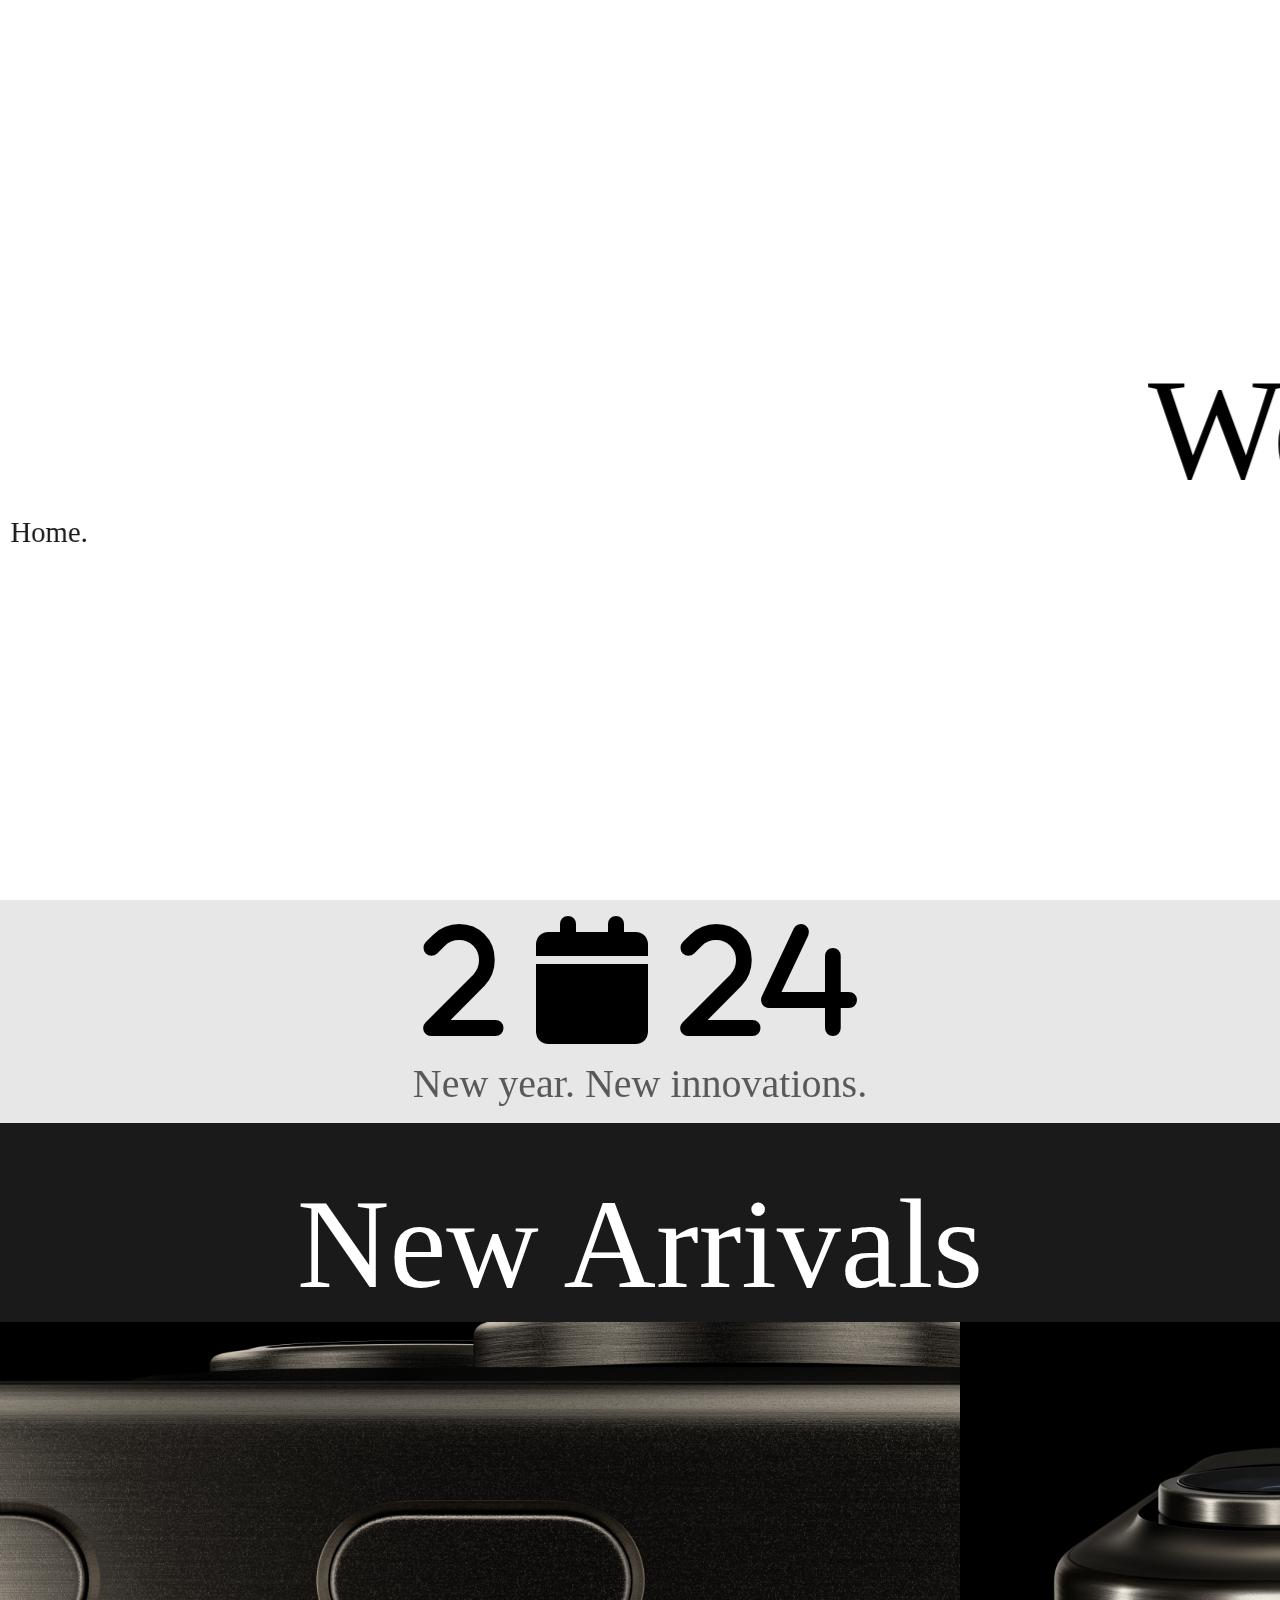
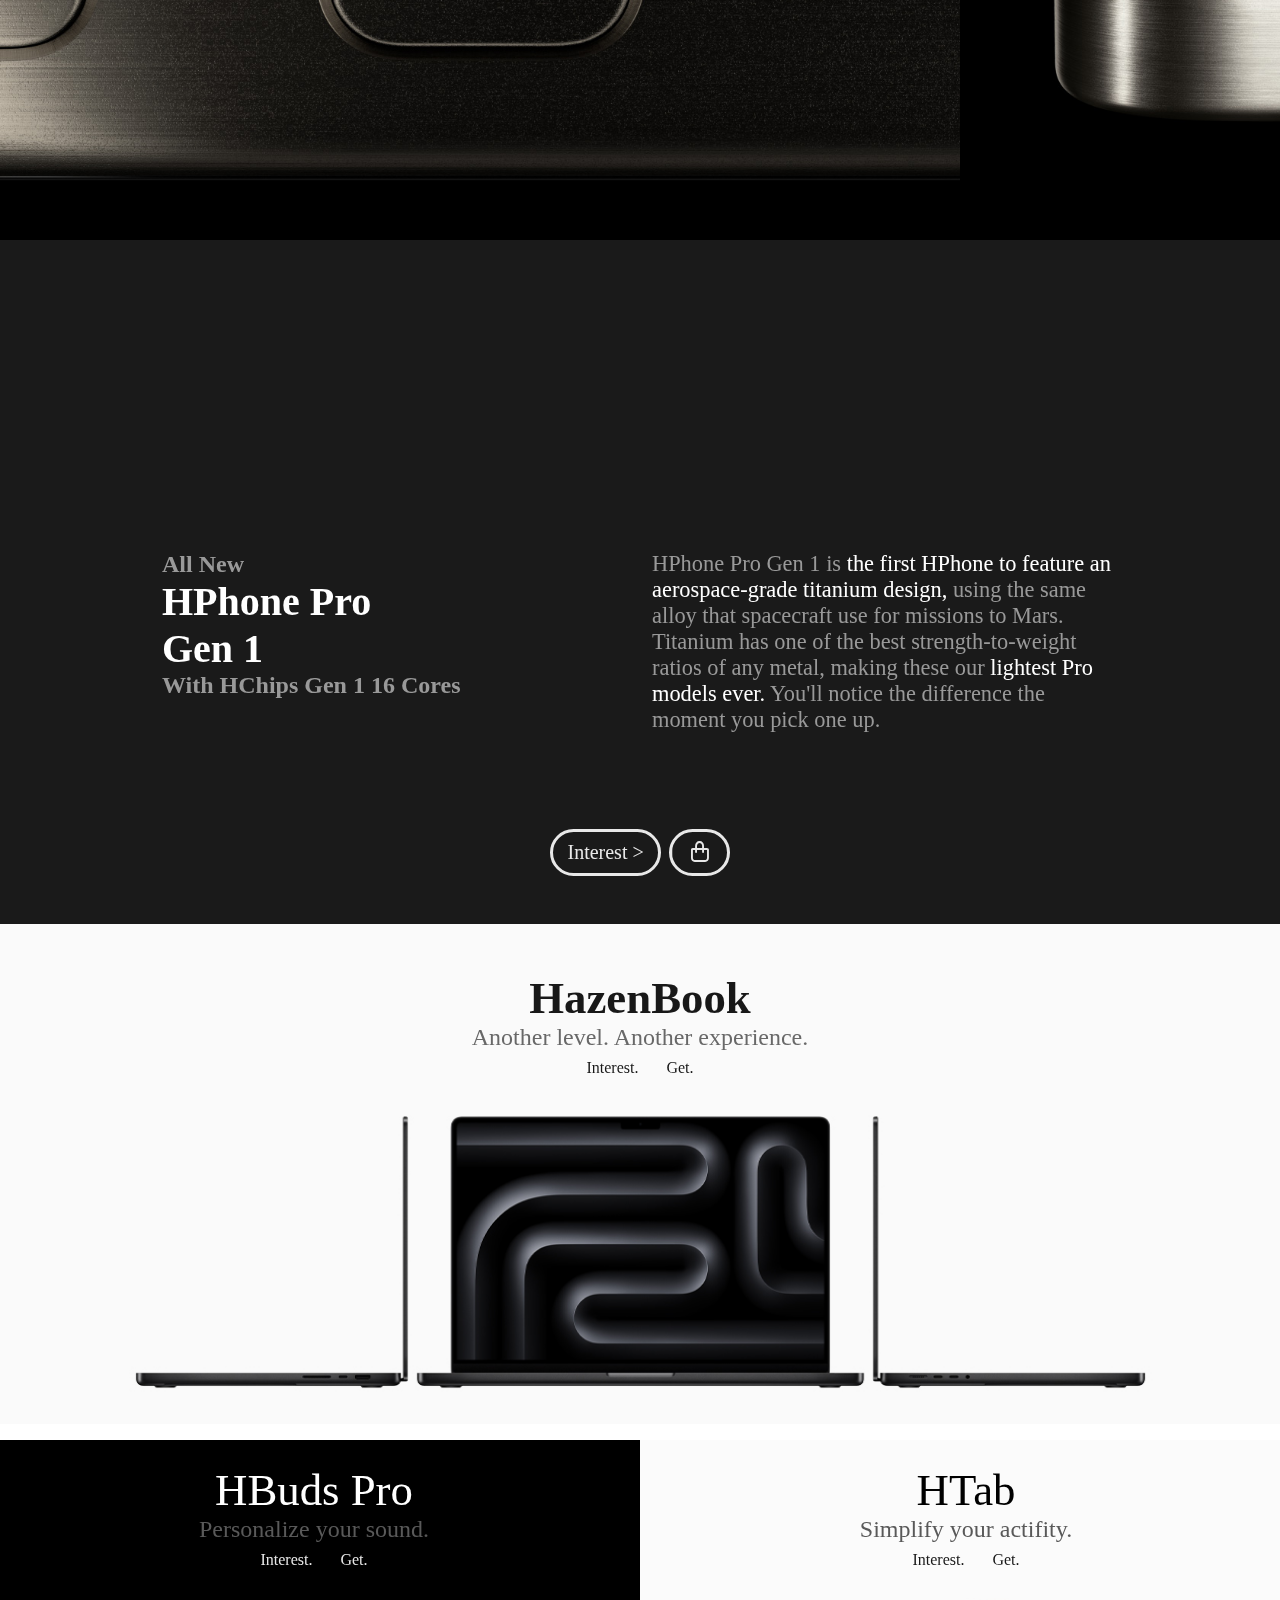
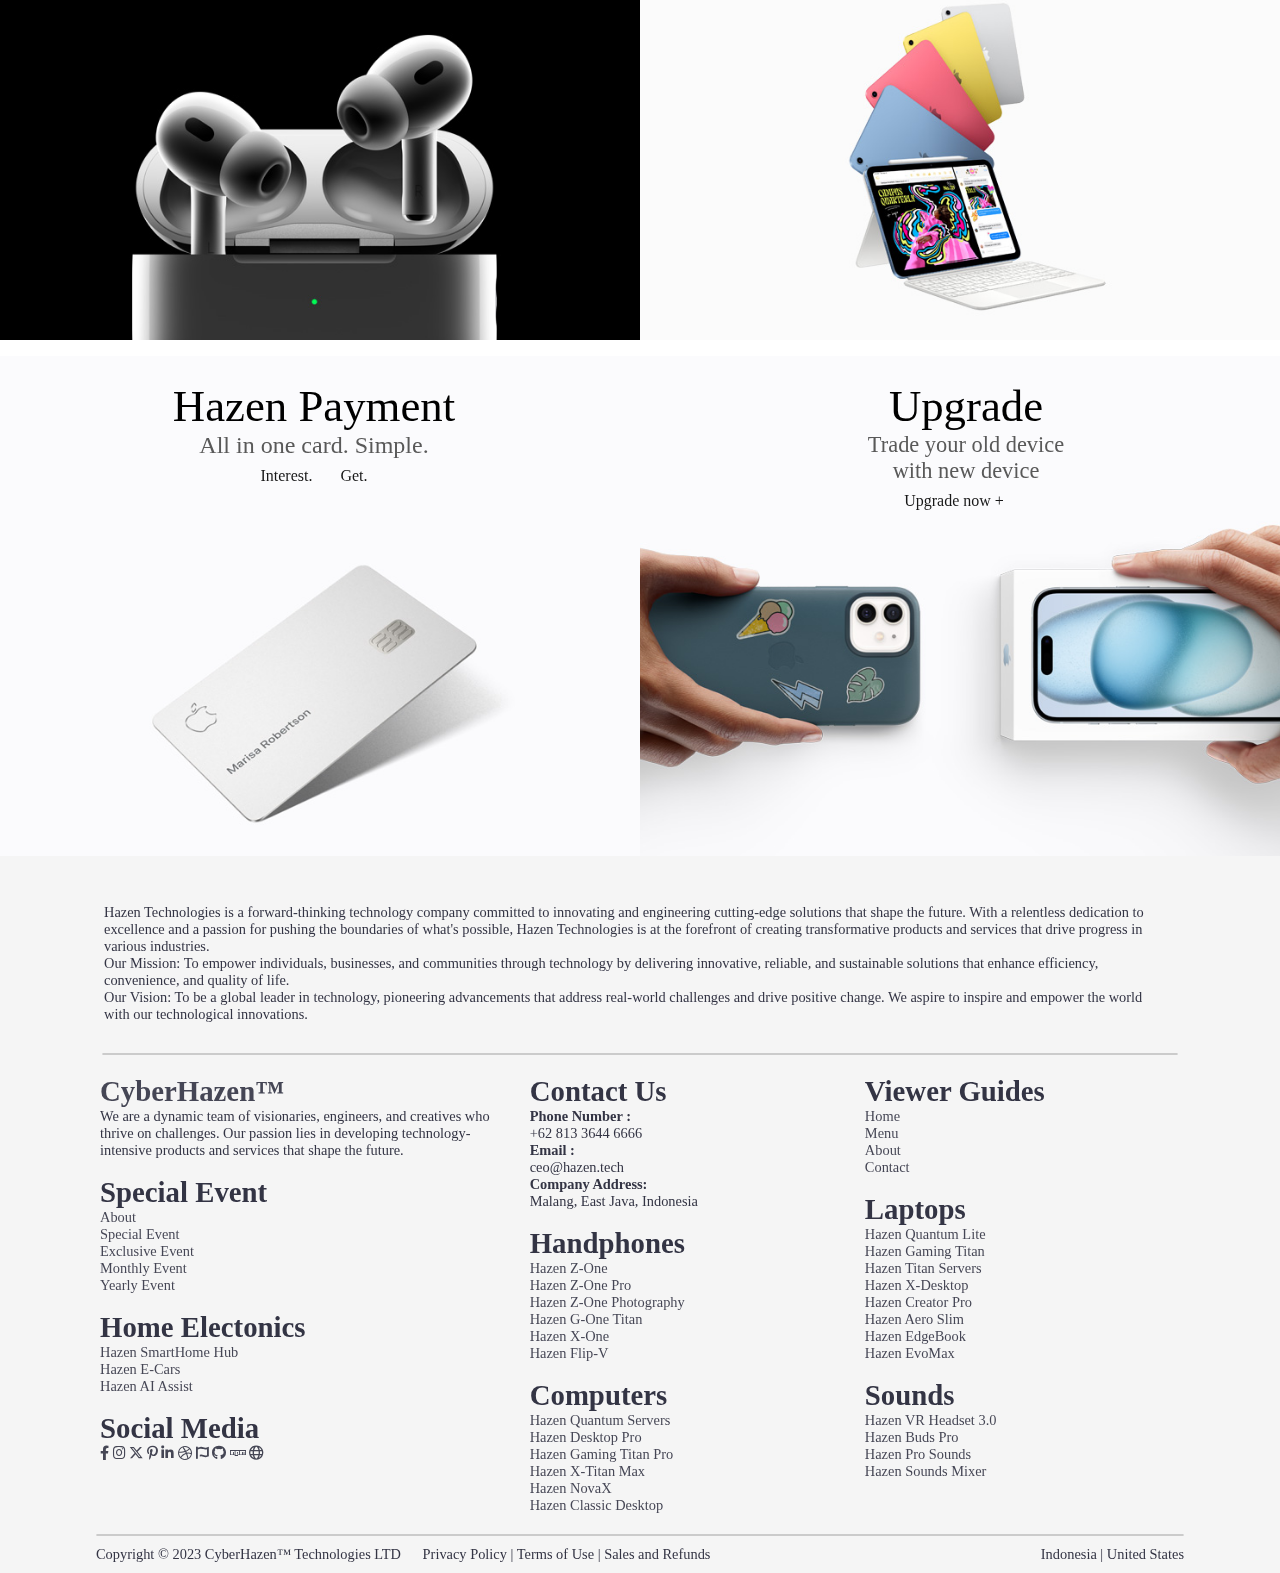
==== commit 56b3c099: "V1.3 Home" ====
--- a/etc/index.html
+++ b/etc/index.html
@@ -3,27 +3,43 @@
 
 <head>
     <meta charset="UTF-8">
-    <meta name="viewport" content="width=device-width, initial-scale=1.0">
+    <meta name="viewport" content="width=device-width, initial-scale=1, viewport-fit=cover">
     <!-- TITLE -->
     <title>Hazen</title>
     <!-- BASE STYLE -->
     <link rel="stylesheet" href="../assets/css/base.css">
     <link rel="stylesheet" href="main.css">
     <!-- FAVICON -->
-    <link rel="shortcut icon" href="../assets/icons/favicon.svg" type="image/x-icon">
+    <link rel="prefetch" as="style" onload="this.rel = 'shotcut icon'" href="../assets/icons/favicon.svg"
+        type="image/x-icon">
+    <!-- PRELOAD AMAGE-->
+    <link rel="preload" as="image" href="../assets/img/hphone-1.png">
+    <link rel="preload" as="image" href="../assets/img/hphone-2.png">
+    <link rel="preload" as="image" href="../assets/img/hphone-3.png">
+    <link rel="preload" as="image" href="../assets/img/hphone-4.png">
+    <link rel="preload" as="image" href="../assets/img/hphone-5.png">
 </head>
 
+
 <body>
+
+    <!-- LOADER -->
+    <div class="loader">
+        <!-- <span></span> -->
+        <div class="text">Hazen</div>
+        <div class="text">Technologies</div>
+    </div>
+    <!-- LOADER END-->
     <!-- HERO SECTION -->
     <header>
         <div class="container-fluid d-flex" vh="100vh">
             <div class="m-auto">
-                <marquee behavior="" direction="left" fs="10rem" scrollamount="12">
+                <marquee behavior="" direction="left" fs="9rem" scrollamount="12">
                     Welcome to CyberHazen™ <span
-                        style="-webkit-text-stroke-width: 6px;-webkit-text-stroke-color: #222222;color: transparent;">&nbsp;
+                        style="-webkit-text-stroke-width: .25rem;-webkit-text-stroke-color: #222222;color: transparent;">&nbsp;
                         Welcome to CyberHazen™</span>
                 </marquee>
-                <marquee behavior="" direction="right" class="" fs="2rem" scrollamount="8">
+                <marquee behavior="" direction="right" class="" fs="1.8rem" scrollamount="8">
                     &emsp;<a href="../about/" class="" hover="hsl(var(--slate)80%)" animation="color 0.3s ease"> Sign
                         up.</a>
                     &emsp;<a href="../about/" class="" hover="hsl(var(--slate)80%)" animation="color 0.3s ease">
@@ -57,24 +73,80 @@
             <span></span>
             <span></span>
         </div>
-        <ul class="nav-items list-none mt-4 text-center" style="font-size: 1.25rem;" burger-item>
-            <li class="mb-3 "><a href="#"><i class="fa-regular fa-house d-inline mx-2"></i></a></li>
-            <li class="mb-3 "><a href="#"><i class="fa-regular fa-store d-inline mx-2"></i></a></li>
-            <li class="mb-3 "><a href="#"><i class="fa-regular fa-laptop d-inline mx-2"></i></a></li>
-            <li class="mb-3 "><a href="#"><i class="fa-regular fa-mobile d-inline mx-2"></i></a></li>
-            <li class="mb-3 "><a href="#"><i class="fa-regular fa-tablet d-inline mx-2"></i></a></li>
-            <li class="mb-3 "><a href="#"><i class="fa-regular fa-watch-apple d-inline mx-2"></i></a></li>
-            <li class="mb-3 "><a href="#"><i class="fa-regular fa-headset d-inline mx-2"></i></a></li>
-            <li class="mb-3 "><a href="#"><i class="fa-regular fa-gamepad d-inline mx-2"></i></a></li>
-            <li class="mb-3 "><a href="#"><i class="fa-regular fa-comments-question d-inline mx-2"></i></a></li>
-            <li class="mb-3 "><a href="#"><i class="fa-regular fa-circle-info d-inline mx-2"></i></a></li>
-            <li class="mb-3 "><a href="#"><i class="fa-regular fa-user-plus d-inline mx-2"></i></a></li>
+        <ul class="nav-items list-none mt-4 text-center" style="font-size: 1.2rem;" burger-item>
+            <li class="mb-3 ">
+                <a href="#">
+                    <i class="fa-regular fa-house d-inline mx-2" burger-nav-name="Home."></i>
+                </a>
+            </li>
+            <li class="mb-3 ">
+                <a href="#">
+                    <i class="fa-regular fa-store d-inline mx-2" burger-nav-name="Store."></i>
+                </a>
+            </li>
+            <li class="mb-3 ">
+                <a href="#">
+                    <i class="fa-regular fa-laptop d-inline mx-2" burger-nav-name="HazenBook."></i>
+                </a>
+            </li>
+            <li class="mb-3 ">
+                <a href="#">
+                    <i class="fa-regular fa-mobile d-inline mx-2" burger-nav-name="HPhone."></i>
+                </a>
+            </li>
+            <li class="mb-3 ">
+                <a href="#">
+                    <i class="fa-regular fa-tablet d-inline mx-2" burger-nav-name="HTab."></i>
+                </a>
+            </li>
+            <li class="mb-3 ">
+                <a href="#">
+                    <i class="fa-regular fa-watch-apple d-inline mx-2" burger-nav-name="HWatch."></i>
+                </a>
+            </li>
+            <li class="mb-3 ">
+                <a href="#">
+                    <i class="fa-regular fa-headset d-inline mx-2" burger-nav-name="HBuds."></i>
+                </a>
+            </li>
+            <li class="mb-3 ">
+                <a href="#">
+                    <i class="fa-regular fa-gamepad d-inline mx-2" burger-nav-name="GamingZone."></i>
+                </a>
+            </li>
+            <li class="mb-3 ">
+                <a href="#">
+                    <i class="fa-regular fa-comments-question d-inline mx-2" burger-nav-name="Supports."></i>
+                </a>
+            </li>
+            <li class="mb-3 ">
+                <a href="#">
+                    <i class="fa-regular fa-circle-info d-inline mx-2" burger-nav-name="About."></i>
+                </a>
+            </li>
+            <li class="mb-3 ">
+                <a href="#">
+                    <i class="fa-regular fa-user-plus d-inline mx-2" burger-nav-name="Sign In."></i>
+                </a>
+            </li>
         </ul>
     </nav>
     <!-- NAVBAR END-->
+    <!-- BURGER LINK HOVER -->
+    <div class="burger-link-hover" id="modal">
+    </div>
+    <!-- BURGER LINK HOVER END-->
+    <!-- EVENT -->
+    <section style="background: #e7e7e7;">
+        <div class="container text-center py-3" >
+            <i class="fa" fs="8rem">2 <i class="fa-solid fa-calendar"></i> 24</i>
+            <p class="mt-3 fs-1" style="color: #595959;">New year. New innovations.</p>
+        </div>
+    </section>
+    <!-- EVENT END-->
     <!-- NEW ARRIVALS -->
     <section style="background: hsl(var(--slate)10%); padding: 3rem 0;">
-        <marquee class="text-center" title="new arrivals" fs="9rem" scrollamount="0">New Arrivals</marquee>
+        <marquee class="text-center" title="new arrivals" fs="8rem" scrollamount="0" style="font-weight: 500;">New Arrivals</marquee>
         <div class="d-flex position-relative" showcase="hphone">
             <img src="../assets/img/hphone-2.png" alt="" class="w-75">
             <img src="../assets/img/hphone-1.png" alt="" class="w-75">
@@ -83,30 +155,33 @@
             <img src="../assets/img/hphone-5.png" alt="" class="w-75">
         </div>
         <div class="container">
-            <h1 class="mt-10 pt-10" fs="4rem" style="color: #999999;" data-aos="fade-up" data-aos-delay="300"
-                data-aos-duration="1000">Explore more.</h1>
-            <div class="row mt-10 px-7">
+            <h1 class="mt-10" fs="3rem" style="color: #999999;" data-aos="fade-up" data-aos-delay="300"
+                data-aos-duration="600">Explore more.</h1>
+            <div class="row mt-10 px-lg-7">
                 <div class="col-12 col-lg-6">
-                    <h1 style="color: #999999;">All New</h1>
-                    <h1 style="color: white ; font-size: 3rem;">HPhone Pro <br>Gen 1</h1>
-                    <h1 style="color: #999999;">With HChips Gen 1 16 Cores</h1>
-                </div>
-                <div class="col-12 col-lg-5">
-                    <p class="fs-4" style="color:#999999 ;">HPhone Pro Gen 1 is <span style="color: white;">the first
+                    <h2 style="color: #999999;">All New</h2>
+                    <h2 style="color: white ; font-size: 2.5rem;">HPhone Pro <br>Gen 1</h2>
+                    <h2 style="color: #999999;">With HChips Gen 1 16 Cores</h2>
+                </div>
+                <div class="col-12 col-lg-6">
+                    <p fs="1.4rem" style="color:#999999 ;">HPhone Pro Gen 1 is <span style="color: white;">the first
                             HPhone to feature an aerospace-grade titanium
                             design,</span> using the same alloy that spacecraft use for missions to Mars.
 
                         Titanium has one of the best strength-to-weight ratios of any metal, making these our <span
                             style="color: white;">lightest
                             Pro models ever.</span> You'll notice the difference the moment you pick one up.</p>
-
                 </div>
             </div>
             <div class="mt-8 d-flex">
-                <a href="#" class="m-auto">
+                <a href="#" class="ms-auto">
                     <div class="more-button">
-                        <span>+</span>
-                        <span>Learn More.</span>
+                        <span>Interest ></span>
+                    </div>
+                </a>
+                <a href="#" class="ms-2 me-auto">
+                    <div class="more-button ratio-1x1 ">
+                        <span><i class="fa-regular fa-shopping-bag mx-1"></i></span>
                     </div>
                 </a>
             </div>
@@ -115,27 +190,165 @@
     <!-- NEW ARRIVALS END-->
     <!-- ANOTHER -->
     <section>
-        <div class="w-50">
-            <!-- <div class="all-access-pass__container">
-                <div class="all-access-pass" id="aap-design" data-aap-type="base" data-aap-level="1" data-aap-kf="{&quot;start&quot;: &quot;a0t - 100vh + 40a0h&quot;, &quot;end&quot;: &quot;a0b - 50vh&quot;, &quot;anchors&quot;: [&quot;.subsection-design&quot;]}" style="opacity: 1; transform: matrix(1, 0, 0, 1, 0, 0); --aap-hint-opacity: 1; --aap-hint-scale: 0;">
-                    <div class="all-access-pass__background" style="transform: matrix(1, 0, 0, 1, 0, 0); height: 56px; width: 287.837px;">
-                        <button class="aap-base" data-modal-open="" data-focus-expression="{&quot;expression&quot;: &quot;a0b - 80vh&quot;, &quot;anchors&quot;: [&quot;.subsection-design&quot;], &quot;tabindex&quot;: &quot;0&quot;}" data-focus-enabled-when="enhanced" data-analytics-title="expand - design and display modal" data-analytics-click="prop3:expand - design and display modal" data-analytics-intrapage-link="" tabindex="0">
-                            <span class="aap-base__text" style="opacity: 1;">More on design &amp; display</span>
-                            <span class="aap-base__icon" style="transform: matrix(1, 0, 0, 1, 0, -18);">
-                                <svg xmlns="http://www.w3.org/2000/svg" viewBox="0 0 36 36">
-                                    <path id="_art" class="st1" d="M25.5,16.5l-5.9,0l0-5.9C19.6,9.7,18.9,9,18,9c-0.9,0-1.5,0.7-1.5,1.5l0,5.9l-5.9,0h0
-                                                C9.7,16.4,9,17.1,9,18c0,0.9,0.7,1.5,1.5,1.5l5.9,0l0,5.9c0,0.9,0.7,1.5,1.5,1.5c0.9,0,1.5-0.7,1.5-1.5l0-5.9l5.9,0h0
-                                                c0.9,0,1.5-0.7,1.5-1.5C27,17.2,26.3,16.5,25.5,16.5L25.5,16.5z"></path>
-                                </svg>
-                            </span>
-                        </button>
+        <a href="../shop/">
+            <div class="container-fluid d-flex" vh="500px"
+                style="background: center / cover no-repeat url(../assets/img/hbook.jpg);">
+                <div class="mx-auto text-center mt-5">
+                    <h1 class="" fs="2.8rem" style=" font-weight:600">HazenBook</h1>
+                    <p class="fs-4" style="color: #595959;">Another level. Another experience.</p>
+                    <div class="text-center mt-2 fs-5">
+                        <a href="" class="me-4">Interest.</a>
+                        <a href="">Get.</a>
                     </div>
                 </div>
-            </div> -->
+            </div>
+        </a>
+        <div class="row mt-3">
+            <div class="col-12 col-md-6 d-flex flex-column text-center" vh="500px"
+                style="background: center / cover no-repeat url(../assets/img/hbuds.jpg);">
+                <p class="mt-4" style="color: white; font-weight:500" fs="2.8rem">HBuds Pro</p>
+                <p class="fs-4" style="color: #595959;">Personalize your sound.</p>
+                <div class="text-center mt-2 fs-5" style="color: white;">
+                    <a href="" class="me-4">Interest.</a>
+                    <a href="">Get.</a>
+                </div>
+            </div>
+            <div class="col-12 col-md-6 text-center" vh="500px"
+                style="background: center / cover no-repeat url(../assets/img/htab.jpg);">
+                <p class="mt-4" fs="2.8rem" style=" font-weight:500">HTab</p>
+                <p class="fs-4" style="color: #595959;">Simplify your actifity.</p>
+                <div class="text-center mt-2 fs-5">
+                    <a href="" class="me-4">Interest.</a>
+                    <a href="">Get.</a>
+                </div>
+            </div>
+        </div>
+        <div class="row mt-3">
+            <div class="col-12 col-md-6 text-center" vh="500px"
+                style="background: center / cover no-repeat url(../assets/img/hpayment.jpg);">
+                <p class="mt-4" fs="2.8rem" style=" font-weight:500">Hazen Payment</p>
+                <p class="fs-4" style="color: #595959;">All in one card. Simple.</p>
+                <div class="text-center mt-2 fs-5">
+                    <a href="" class="me-4">Interest.</a>
+                    <a href="">Get.</a>
+                </div>
+            </div>
+            <div class="col-12 col-md-6 text-center" vh="500px"
+                style="background: center / cover no-repeat url(../assets/img/trade.jpg);">
+                <p class="mt-4" fs="2.8rem" style=" font-weight:500">Upgrade</p>
+                <p fs="1.4rem" style="color: #595959;">Trade your old device<br>with new device</p>
+                <div class="text-center mt-2 fs-5">
+                    <a href="" class="me-4">Upgrade now +</a>
+                </div>
+            </div>
         </div>
     </section>
     <!-- ANOTHER END-->
-    <div class="container" vh="200vh"></div>
+    <!-- FOOTER -->
+    <footer class="px-2 px-lg-7 pt-5">
+        <p style="padding: 0 40px 30px 24px;">Hazen Technologies is a forward-thinking technology company committed
+            to innovating and engineering
+            cutting-edge solutions that shape the future. With a relentless dedication to excellence and a passion
+            for pushing the boundaries of what's possible, Hazen Technologies is at the forefront of creating
+            transformative products and services that drive progress in various industries.
+            <br>
+            Our Mission:
+            To empower individuals, businesses, and communities through technology by delivering innovative,
+            reliable, and sustainable solutions that enhance efficiency, convenience, and quality of life.
+            <br>
+            Our Vision:
+            To be a global leader in technology, pioneering advancements that address real-world challenges and
+            drive positive change. We aspire to inspire and empower the world with our technological innovations.
+        </p>
+        <hr style="border: 1.5px solid #cbcbcb;width: 96%; margin: auto;border-radius: 2px;">
+        <div class="footer-grid">
+            <div class="footer-item">
+                <div class="nav-logo">
+                    <a href="${home}">
+                        <h1>CyberHazen™</h1>
+                    </a>
+                </div>
+                <p>We are a dynamic team of visionaries, engineers, and creatives who thrive on challenges. Our
+                    passion lies in developing technology-intensive products and services that shape the future.</p>
+                <br>
+                <h1>Special Event</h1>
+                <a href="${about}" class="link">About</a>
+                <a href="#" class="link">Special Event</a>
+                <a href="#" class="link">Exclusive Event</a>
+                <a href="#" class="link">Monthly Event</a>
+                <a href="#" class="link">Yearly Event</a>
+                <br>
+                <h1>Home Electonics</h1>
+                <a href="${product}" class="link">Hazen SmartHome Hub</a>
+                <a href="${product}" class="link">Hazen E-Cars</a>
+                <a href="${product}" class="link">Hazen AI Assist</a><br>
+                <h1>Social Media</h1>
+                <div class="sosmed">
+                    <a href="https://facebook.com"><i class="fa-brands fa-facebook-f link"></i></a>
+                    <a href="https://instagram.com"><i class="fa-brands fa-instagram link"></i></a>
+                    <a href="https://twitter.com"><i class="fa-brands fa-x-twitter link"></i></a>
+                    <a href="https://pinterest.com"><i class="fa-brands fa-pinterest-p link"></i></a>
+                    <a href="https://linkedin.com"><i class="fa-brands fa-linkedin-in link"></i></a>
+                    <a href="https://dribble.com"><i class="fa-brands fa-dribbble link"></i></a>
+                    <a href="https://fontawesome.com"><i class="fa-brands fa-font-awesome link"></i></a>
+                    <a href="https://izzulaverroes.github.io/cyberhazen"><i class="fa-brands fa-github link"></i></a>
+                    <a href="https://npm.com"><i class="fa-brands fa-npm link"></i></a>
+                    <a href="https://woi.com"><i class="fa-regular fa-globe link"></i></a><br>
+                </div>
+            </div>
+            <div class="footer-item">
+                <h1>Contact Us</h1>
+                <h4>Phone Number :</h4>
+                <p> +62 813 3644 6666</p>
+                <h4>Email :</h4>
+                <p> ceo@hazen.tech</p>
+                <h4>Company Address:</h4>
+                <p> Malang, East Java, Indonesia </p><br>
+                <h1>Handphones</h1>
+                <a href="${product}" class="link">Hazen Z-One</a>
+                <a href="${product}" class="link">Hazen Z-One Pro</a>
+                <a href="${product}" class="link">Hazen Z-One Photography</a>
+                <a href="${product}" class="link">Hazen G-One Titan</a>
+                <a href="${product}" class="link">Hazen X-One</a>
+                <a href="${product}" class="link">Hazen Flip-V</a><br>
+                <h1>Computers</h1>
+                <a href="${product}" class="link">Hazen Quantum Servers</a>
+                <a href="${product}" class="link">Hazen Desktop Pro</a>
+                <a href="${product}" class="link">Hazen Gaming Titan Pro</a>
+                <a href="${product}" class="link">Hazen X-Titan Max</a>
+                <a href="${product}" class="link">Hazen NovaX</a>
+                <a href="${product}" class="link">Hazen Classic Desktop</a>
+            </div>
+            <div class="footer-item">
+                <h1>Viewer Guides</h1>
+                <a href="${home}">Home</a>
+                <a href="${product}">Menu</a>
+                <a href="${about}">About</a>
+                <a href="${news}">Contact</a><br>
+                <h1>Laptops</h1>
+                <a href="${product}" class="link">Hazen Quantum Lite</a>
+                <a href="${product}" class="link">Hazen Gaming Titan</a>
+                <a href="${product}" class="link">Hazen Titan Servers</a>
+                <a href="${product}" class="link">Hazen X-Desktop</a>
+                <a href="${product}" class="link">Hazen Creator Pro</a>
+                <a href="${product}" class="link">Hazen Aero Slim</a>
+                <a href="${product}" class="link">Hazen EdgeBook</a>
+                <a href="${product}" class="link">Hazen EvoMax</a><br>
+                <h1>Sounds</h1>
+                <a href="${product}" class="link">Hazen VR Headset 3.0</a>
+                <a href="${product}" class="link">Hazen Buds Pro</a>
+                <a href="${product}" class="link">Hazen Pro Sounds </a>
+                <a href="${product}" class="link">Hazen Sounds Mixer</a>
+            </div>
+        </div>
+        <hr style="border: 1.5px solid #cbcbcb; margin: 0 1rem;border-radius: 2px;">
+        <div class="mx-3" style="display: flex;justify-content: space-between;">
+            <p style="text-align: left;padding: 10px 0;">Copyright © 2023 CyberHazen™ Technologies LTD &emsp;
+                Privacy Policy | Terms of Use | Sales and Refunds </p>
+            <p style="padding: 10px 0;">Indonesia | United States</p>
+        </div>
+    </footer>
+    <!-- FOOTER END-->
     <!-- <script src="../assets/components/navbar.js"></script> -->
     <div class="cursor"></div>
     <div class="cursor-outline"></div>
@@ -152,15 +365,22 @@
                 navbar.style.transform = "translateY(0%)"
             } else {
                 navbar.style.transform = "translateY(-250%)"
+                document.querySelector('.burger').classList.remove('active');
+                document.querySelector('[burger-item]').classList.remove('d-block')
             }
         };
         document.querySelector('.burger').addEventListener('click', () => {
-            document.querySelector('.burger span:nth-child(1)').classList.toggle('act-1');
-            document.querySelector('.burger span:nth-child(2)').classList.toggle('act-2');
-            document.querySelector('.burger span:nth-child(3)').classList.toggle('act-3');
+            document.querySelector('.burger').classList.toggle('active');
             document.querySelector('[burger-item]').classList.toggle('d-block')
         })
 
+        document.addEventListener('click', function (e) {
+            if (!document.querySelector('.burger').contains(e.target)) {
+                document.querySelector('[burger-item]').classList.remove('d-block')
+                document.querySelector('.burger').classList.remove('active');
+
+            }
+        })
     </script>
     <script src="../assets/js/aos.js"></script>
     <script>
--- a/assets/css/base.css
+++ b/assets/css/base.css
@@ -24,10 +24,23 @@
 }
 
 /*-----------------------------------------------
-    UTILITYS
+    GLOBAL RESET
  ---------------------------------------------- */
+
+*,
+::after,
+::before {
+    box-sizing: border-box
+}
+
+@media (prefers-reduced-motion:no-preference) {
+    :root {
+        scroll-behavior: smooth
+    }
+}
 body {
     overflow-x: hidden;
+    max-width: 100vw;
 }
 
 html {
@@ -58,6 +71,10 @@
     display: none !important
 }
 
+/*-----------------------------------------------
+    UTILITYS
+ ---------------------------------------------- */
+
 
 .lead {
     font-size: 1.25rem;
@@ -1313,11 +1330,11 @@
     font-family: var(--bs-font-monospace) !important
 }
 
-.fs-1 {
+.fs-6 {
     font-size: calc(1.375rem + 1.5vw) !important
 }
 
-.fs-2 {
+.fs-5 {
     font-size: calc(1.325rem + .9vw) !important
 }
 
@@ -1329,11 +1346,11 @@
     font-size: calc(1.275rem + .3vw) !important
 }
 
-.fs-5 {
+.fs-2 {
     font-size: 1.25rem !important
 }
 
-.fs-6 {
+.fs-1 {
     font-size: 1rem !important
 }
 
@@ -7246,7 +7263,9 @@
     --bs-breakpoint-md: 768px;
     --bs-breakpoint-lg: 992px;
     --bs-breakpoint-xl: 1200px;
-    --bs-breakpoint-xxl: 1400px
+    --bs-breakpoint-xxl: 1400px;
+    --bs-gutter-x: 1.5rem;
+    --bs-gutter-y: 0;
 }
 
 .row {
@@ -7312,6 +7331,11 @@
     width: auto
 }
 
+.col-auto {
+    flex: 0 0 auto;
+    width: auto
+}
+
 .col-1 {
     flex: 0 0 auto;
     width: 8.33333333%
@@ -7371,7 +7395,6 @@
     flex: 0 0 auto;
     width: 100%
 }
-
 
 .col-y-1 {
     flex: 0 0 auto;
@@ -9335,63 +9358,80 @@
     }
 }
 
+
 .more-button {
-    height: 50.4px;
-    width: 50.4px;
-    display: inline;
-    padding: .5rem;
-    background-color: #ffffff;
+    border-radius: 1rem;
+    background: none;
+    padding: .55rem .9rem;
+    font-size: 20px;
+    cursor: pointer;
+    transition: all 0.6s linear;
+    position: relative;
+    overflow: hidden;
+    z-index: 100;
+    overflow: hidden;
+    color: #ffffff;
+    border: #ffffff 3px solid;
     border-radius: 5rem;
-    font-size: 1.5rem;
+}
+
+.more-button span {
     transition: all .4s linear;
 }
 
-.more-button span:nth-child(1) {
-    display: inline-block;
-    text-align: center;
-    /* margin: 0 .5rem 0 0; */
-    height: 35px;
-    width: 35px;
-    aspect-ratio: 1/1;
+.more-button::before {
+    content: "";
+    width: 120%;
+    height: 100%;
+    background: #ffffff;
+    position: absolute;
+    left: 0;
+    bottom: 0;
+    z-index: -1;
+    transition: all .4s linear;
+    transform: translateX(-100%);
     border-radius: 5rem;
-    background: rgb(84, 186, 246);
-    color: #ffffff;
-}
-
-.more-button span:nth-child(2) {
-    position: absolute;
-    visibility: hidden;
-}
-
-.more-button:hover {
-    height: 196.31;
-}
+}
+
+.more-button:hover::before {
+    transform: translateX(0%);
+}
+
+.more-button:hover span {
+    color: #444;
+}
+
+
 
 /* ----------------------------------------------
     FONT RESPONSIVE
 -----------------------------------------------*/
 @media screen and (min-width:1400px) {
-    html{
+    html {
         font-size: 100%;
     }
 }
+
 @media screen and (max-width:1200px) {
-    html{
+    html {
         font-size: 90%;
     }
 }
+
 @media screen and (max-width:992px) {
-    html{
+    html {
         font-size: 80%;
     }
 }
+
 @media screen and (max-width:768px) {
-    html{
+    html {
         font-size: 70%;
     }
 }
+
 @media screen and (max-width:576px) {
-    html{
+    html {
         font-size: 60%;
     }
 }--- a/etc/main.css
+++ b/etc/main.css
@@ -92,11 +92,8 @@
     position: fixed;
     pointer-events: none;
     transform: translate(-50%, -50%);
-    -webkit-transform: translate(-50%, -50%);
-    -moz-transform: translate(-50%, -50%);
-    -ms-transform: translate(-50%, -50%);
-    -o-transform: translate(-50%, -50%);
     mix-blend-mode: difference;
+    z-index: 100000000000000 !important;
 }
 
 .cursor {
@@ -125,15 +122,7 @@
 
 .hover {
     transition: all .2s linear;
-    -webkit-transition: all .2s linear;
-    -moz-transition: all .2s linear;
-    -ms-transition: all .2s linear;
-    -o-transition: all .2s linear;
     transform: scale(4);
-    -webkit-transform: scale(4);
-    -moz-transform: scale(4);
-    -ms-transform: scale(4);
-    -o-transform: scale(4);
 }
 
 .hoverO {
@@ -141,6 +130,72 @@
 }
 
 
+/* ----------------------------------------------
+LOADER
+-----------------------------------------------*/
+.loader {
+    display: flex;
+    flex-direction: column;
+    position: fixed;
+    justify-content: center;
+    align-items: center;
+    width: 100vw;
+    height: 100vh;
+    background: #ffffff;
+    z-index: 1000000;
+    transition: all .7s ease-in-out;
+}
+
+.loader span {
+    width: 45px;
+    height: 45px;
+    border: #acacac 8px solid;
+    border-top: #333444 8px solid;
+    border-radius: 100%;
+    animation: turn linear 1s infinite;
+}
+
+.loader .text {
+    background-image: linear-gradient(90deg, transparent 0% 16.66%, #444444 33.33% 50%, transparent 66.66% 75%);
+    background-size: 500%;
+    font-weight: bold;
+    line-height: 1em;
+    text-transform: uppercase;
+    padding-inline-start: 16px;
+    -webkit-text-fill-color: transparent;
+    background-clip: text;
+    -webkit-background-clip: text;
+}
+
+.loader .text:nth-child(1) {
+    animation: loadingText linear 2s infinite;
+    font-size: calc(2rem + 5vw);
+}
+
+.loader .text:nth-child(2) {
+    font-size: 2rem;
+    animation: loadingText linear 2.5s infinite;
+}
+
+@keyframes loadingText {
+    0% {
+        background-position: 100%;
+    }
+
+    100% {
+        background-position: 0%;
+    }
+}
+
+@keyframes turn {
+    from {
+        transform: rotate(0turn)
+    }
+
+    to {
+        transform: rotate(1turn)
+    }
+}
 
 /*-----------------------------------------------
     NAVBAR
@@ -152,7 +207,7 @@
 nav {
     position: fixed;
     width: 38px;
-    z-index: 10000;
+    z-index: 100000;
     display: flex;
     align-items: center;
     justify-content: center;
@@ -161,22 +216,10 @@
     margin: 2vw 0 0 2vw;
     flex-direction: column;
     background: hsl(var(--slate)100%);
-    padding: 1rem .5rem;
+    padding: 13px 25px;
     transform: translateY(-250%);
-    -webkit-transform: translateY(-250%);
-    -moz-transform: translateY(-250%);
-    -ms-transform: translateY(-250%);
-    -o-transform: translateY(-250%);
     transition: transform .4s linear;
-    -webkit-transition: transform .4s linear;
-    -moz-transition: transform .4s linear;
-    -ms-transition: transform .4s linear;
-    -o-transition: transform .4s linear;
     border-radius: 5rem;
-    -webkit-border-radius: 5rem;
-    -moz-border-radius: 5rem;
-    -ms-border-radius: 5rem;
-    -o-border-radius: 5rem;
     filter: drop-shadow(1px 2px 2px rgba(0, 0, 0, 0.25));
     -webkit-filter: drop-shadow(1px 2px 2px rgba(0, 0, 0, 0.25));
 }
@@ -204,111 +247,73 @@
     align-items: center;
     justify-content: space-between;
     cursor: pointer;
+    margin: 0 2px;
 }
 
 
 .burger span {
     width: 100%;
-    height: 4px;
+    height: 3.2px;
     background: hsl(var(--slate)20%);
-    border-radius: 1rem;
-    transition: all .4s linear;
-    -webkit-transition: all .4s linear;
-    -moz-transition: all .4s linear;
-    -ms-transition: all .4s linear;
-    -o-transition: all .4s linear;
+    border-radius: 4rem;
+    transition: all .255s linear;
 }
 
 .burger span:nth-child(2) {
-    margin-right: auto;
-}
-
-.burger span:nth-child(4) {
-    margin-left: auto;
+    margin: auto;
+    width: 80%;
+}
+
+.burger span:nth-child(3) {
+    width: 60%;
 }
 
 .burger:hover span {
     background: hsl(var(--slate)40%);
 }
 
-.act-1 {
+.active span:nth-child(1) {
     transform: rotate(45deg);
-    transform-origin: 1.5px 9px;
+    /* transform-origin: -4.5px 10px; */
+    transform-origin: 0 6px;
     width: 26px;
 }
 
-.act-2 {
-    transform: scale(0);
-}
-
-.act-3 {
+.active span:nth-child(2) {
+    transform: translateX(-100%);
+    opacity: 0;
+}
+
+.active span:nth-child(3) {
     transform: rotate(-45deg);
-    transform-origin: 6.5px -1.5px;
+    /* transform-origin: 9.5px 2px; */
+    transform-origin: .3px 0;
     width: 26px;
-}
-
-.active {
-    height: 590.4px;
 }
 
 [burger-item] {
     display: none;
 }
 
+.burger-link-hover {
+    display: flex;
+    align-items: center;
+    justify-content: center;
+    position: fixed;
+    width: 100vw;
+    height: 100vh;
+    top: 0;
+    left: 0;
+    background-color: rgba(192, 192, 192, 0.3);
+    backdrop-filter: blur(10px);
+    z-index: -10;
+    font-size: 8vh;
+    transition: all .4s ease;
+    opacity: 0;
+}
+
 /* ----------------------------------------------
-    PROGRESS
------------------------------------------------*/
-/* .progress {
-    background: hsl(var(--slate)70%);
-    width: 4px;
-    height: 80%;
-    position: fixed;
-    left: 0;
-    top: 0;
-    z-index: 100;
-    margin: auto 0 auto 10px;
-    border-radius: 5rem;
-    -webkit-border-radius: 5rem;
-    -moz-border-radius: 5rem;
-    -ms-border-radius: 5rem;
-    -o-border-radius: 5rem;
-}
-
-.progress-bar {
-    background: hsl(var(--slate)40%);
-    width: 100%;
-    height: 100%;
-    border-radius: 5rem;
-    -webkit-border-radius: 5rem;
-    -moz-border-radius: 5rem;
-    -ms-border-radius: 5rem;
-    -o-border-radius: 5rem;
-    animation: barEffect;
-    -webkit-animation: barEffect;
-    animation-timeline: scroll();
-    transform-origin: 0px 0px;
-}
-
-@keyframes barEffect {
-    0% {
-        transform: scaleY(0);
-        -webkit-transform: scaleY(0);
-        -moz-transform: scaleY(0);
-        -ms-transform: scaleY(0);
-        -o-transform: scaleY(0);
-    }
-
-    100% {
-        transform: scaleY(1);
-        -webkit-transform: scaleY(1);
-        -moz-transform: scaleY(1);
-        -ms-transform: scaleY(1);
-        -o-transform: scaleY(1);
-    }
-} */
-
-/* ----------------------------------------------
-NEW ARRIVALS
+    NEW ARRIVALS
 -----------------------------------------------*/
 [title="new arrivals"] {
     color: hsl(var(--slate)100%);
@@ -334,10 +339,45 @@
 
 @keyframes scroll2 {
     0% {
-        transform: translateX(-300%);
+        transform: translateX(-270%);
     }
 
     100% {
         transform: translateX(0%);
     }
 }
+
+.burger-nav-active {
+    opacity: 1;
+    z-index: 10000;
+}
+
+
+/* ----------------------------------------------
+FOOTER
+-----------------------------------------------*/
+.footer-item {
+    display: flex;
+    flex-direction: column;
+}
+
+footer {
+    background-color: #f5f5f5;
+    color: #333444;
+    font-size: 90%;
+}
+
+.footer-grid {
+    display: grid;
+    grid-template-columns: 1.3fr 1fr 1fr;
+    gap: 20px;
+    padding: 20px;
+}
+
+
+@media screen and (max-width: 1190px) {
+    .footer-grid {
+        grid-template-columns: 1fr;
+        gap: 20px;
+    }
+}